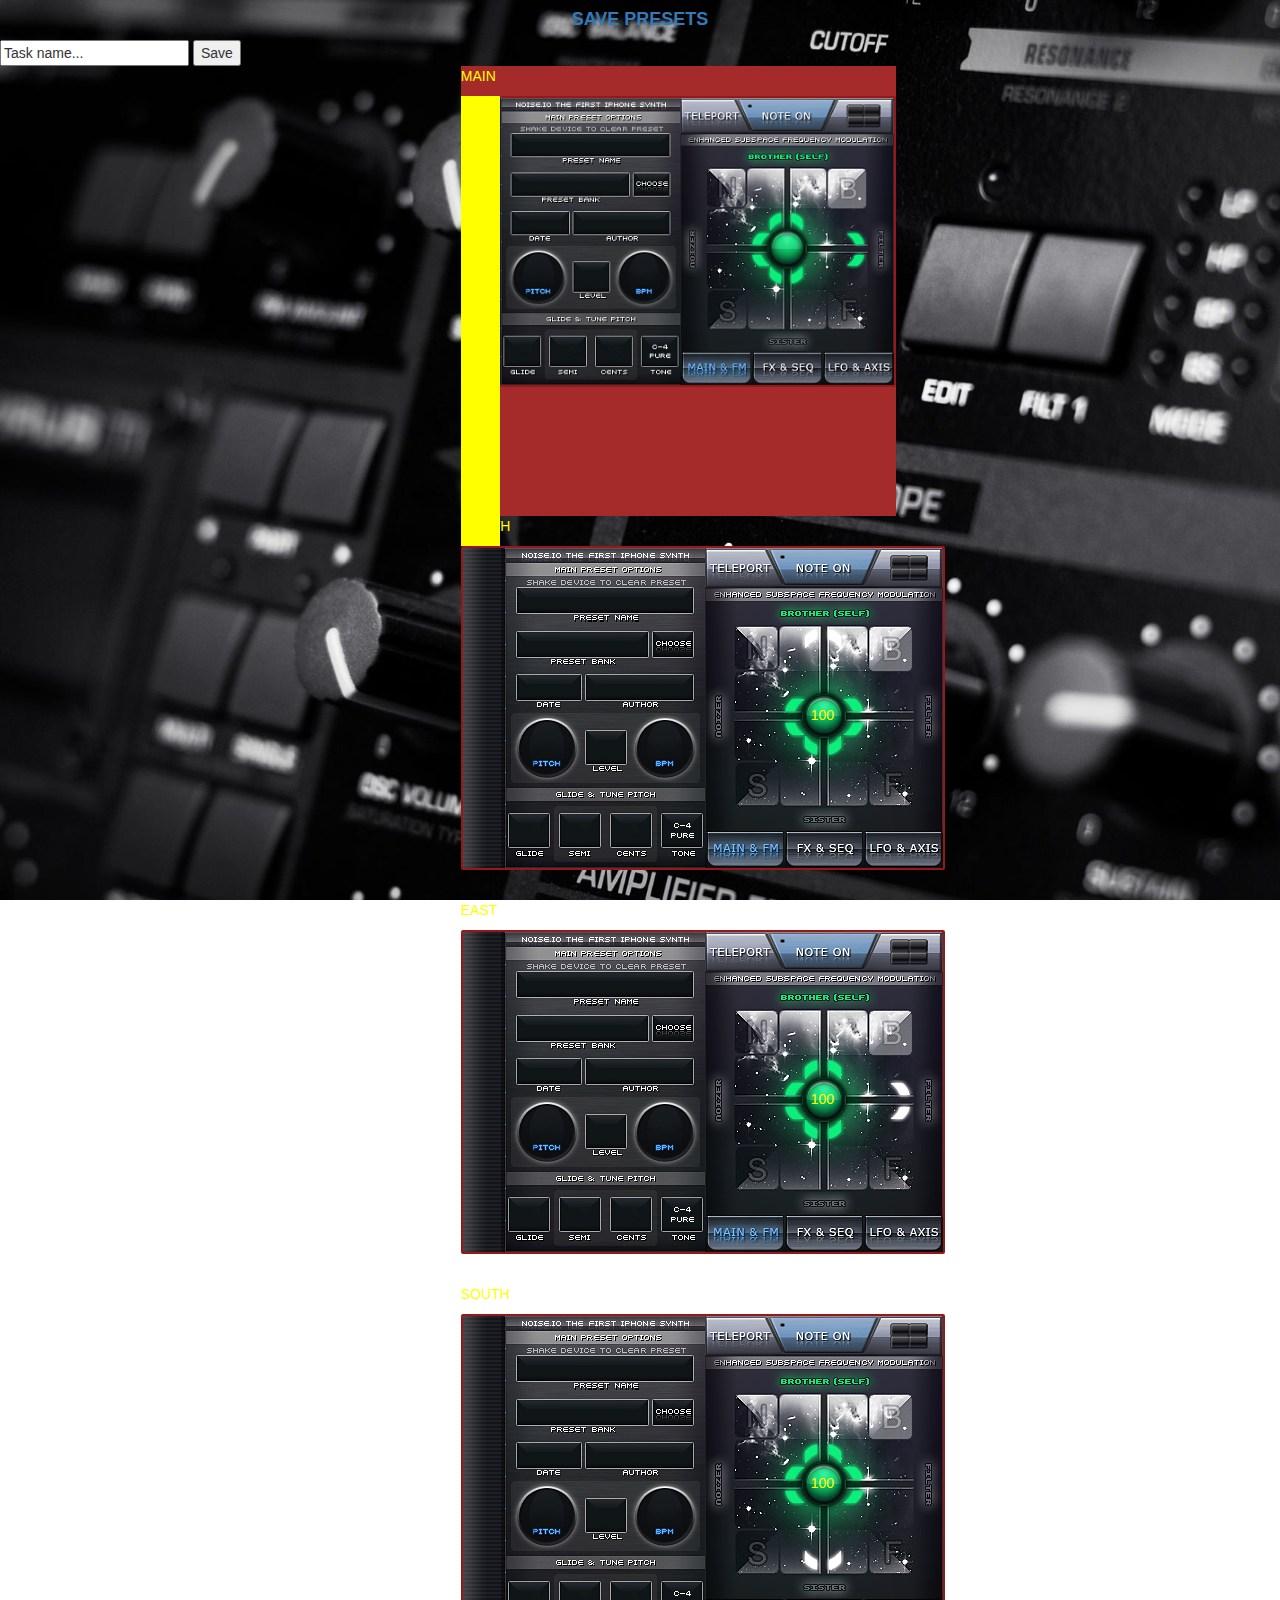
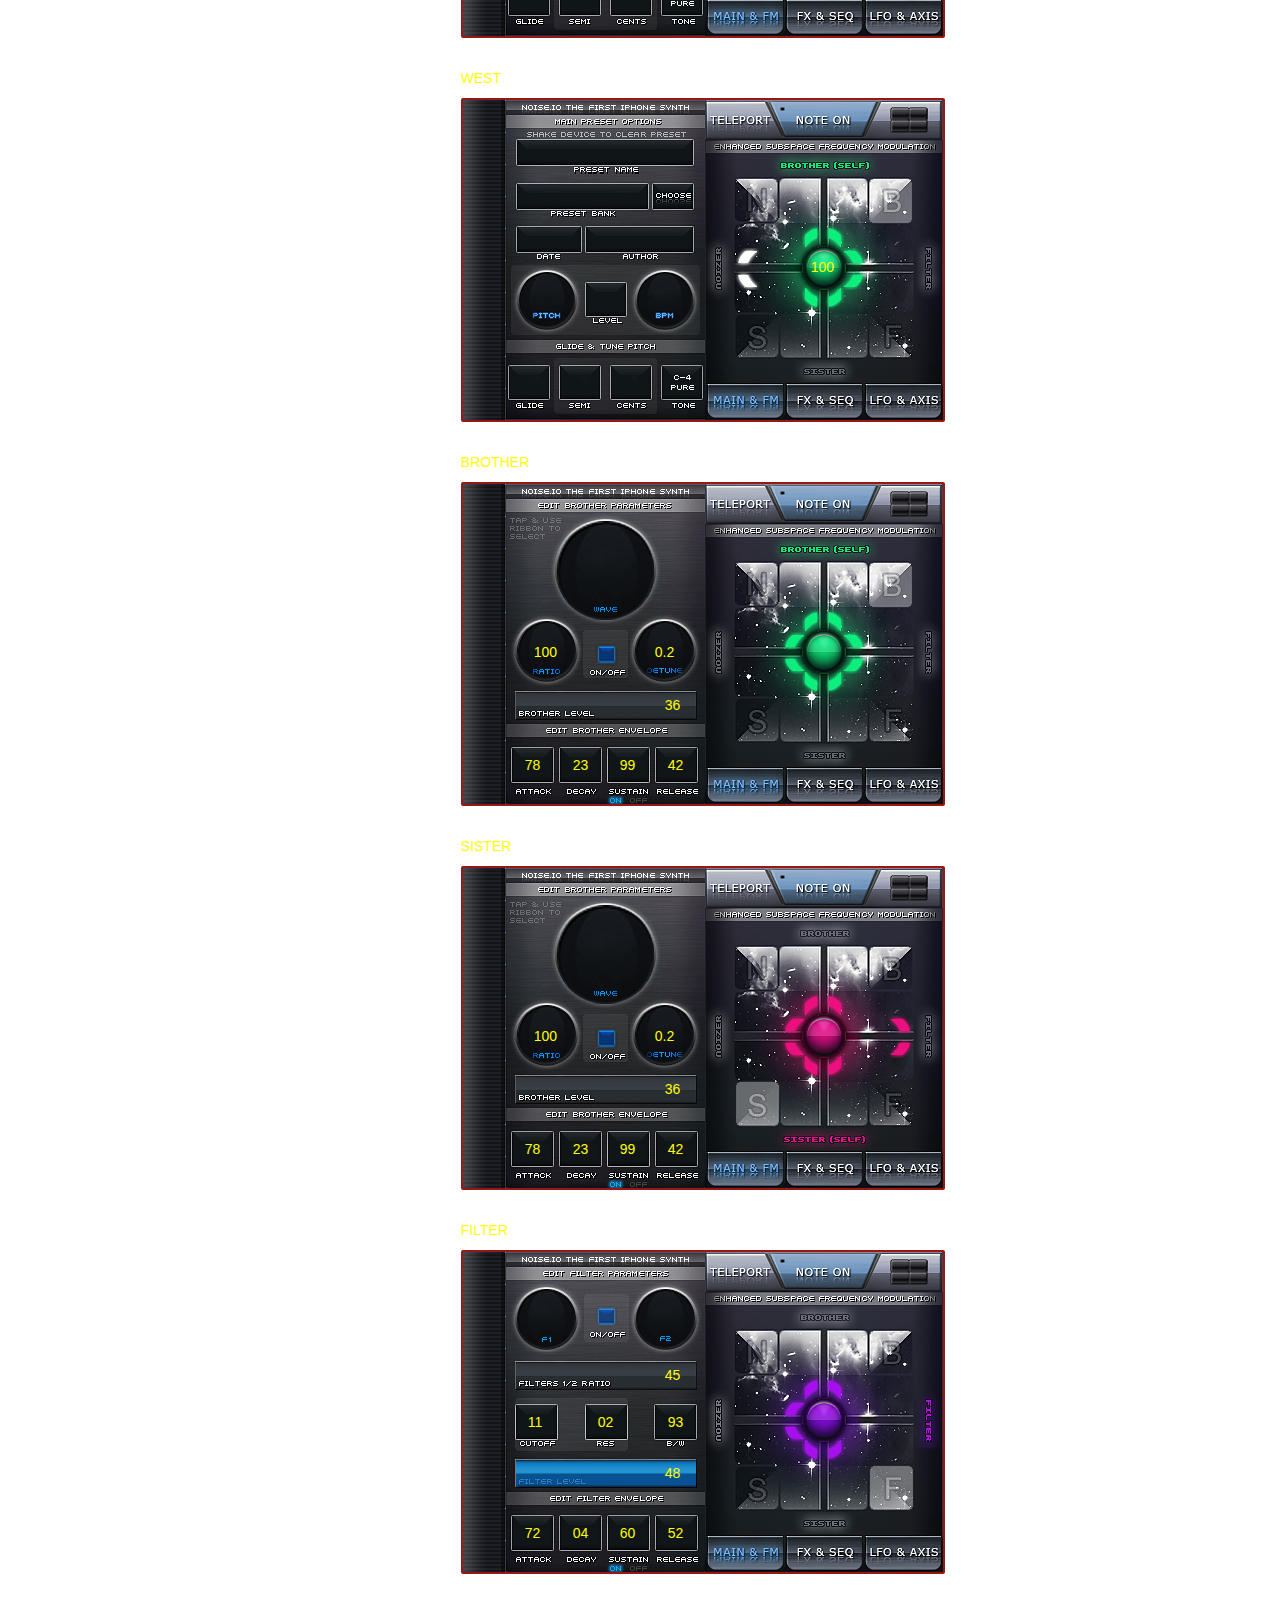
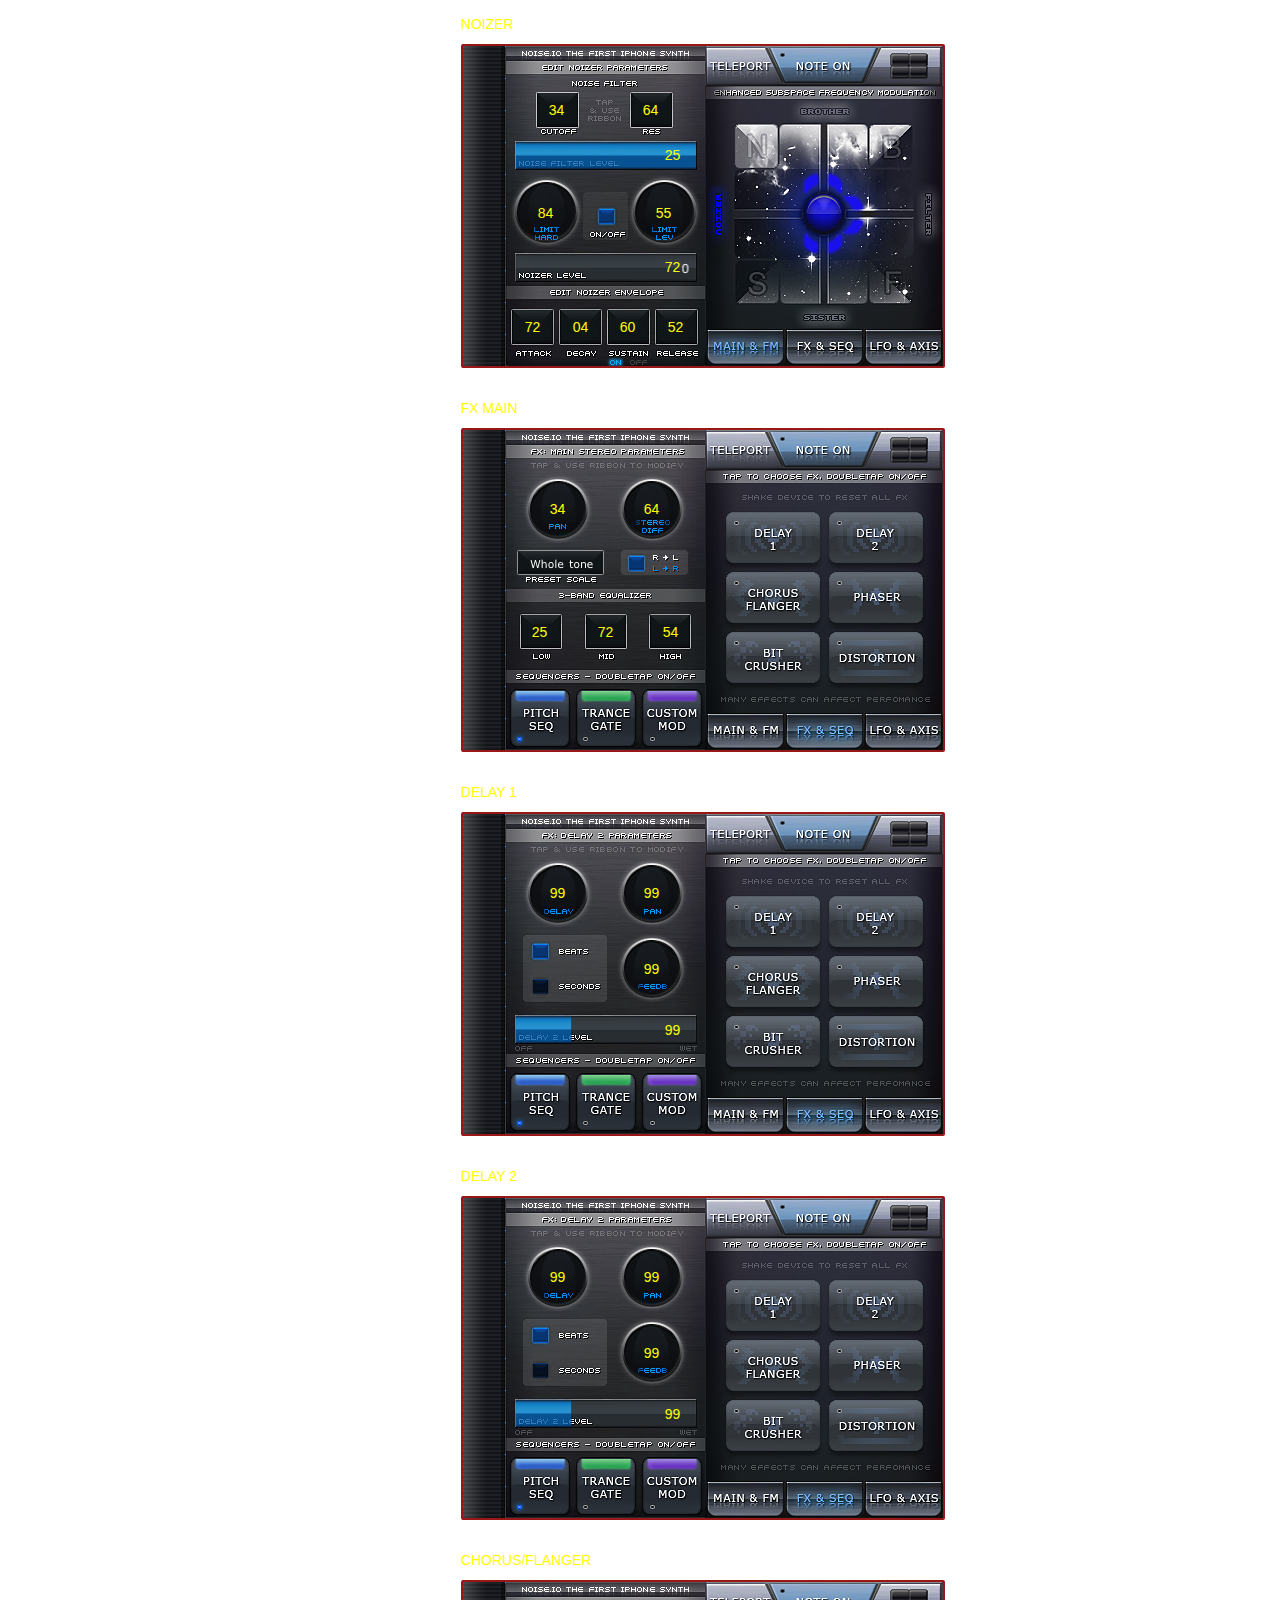
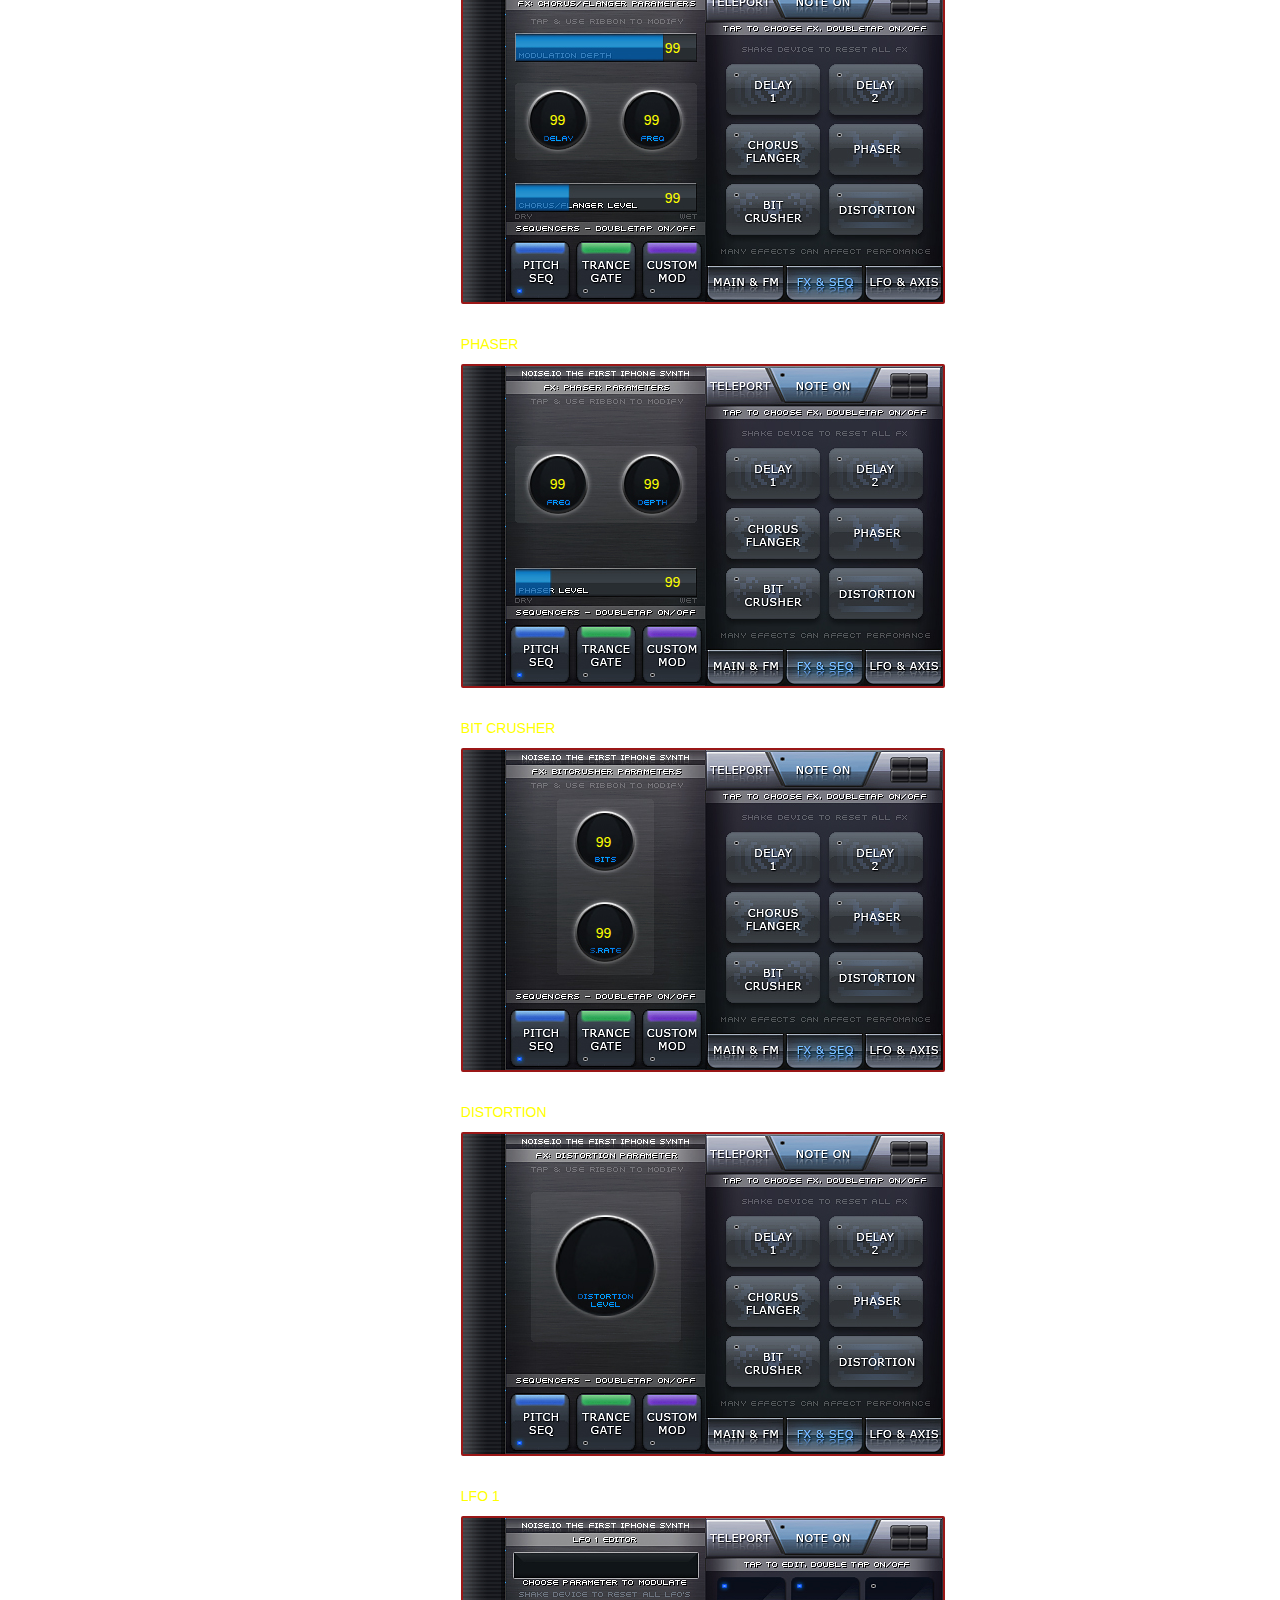
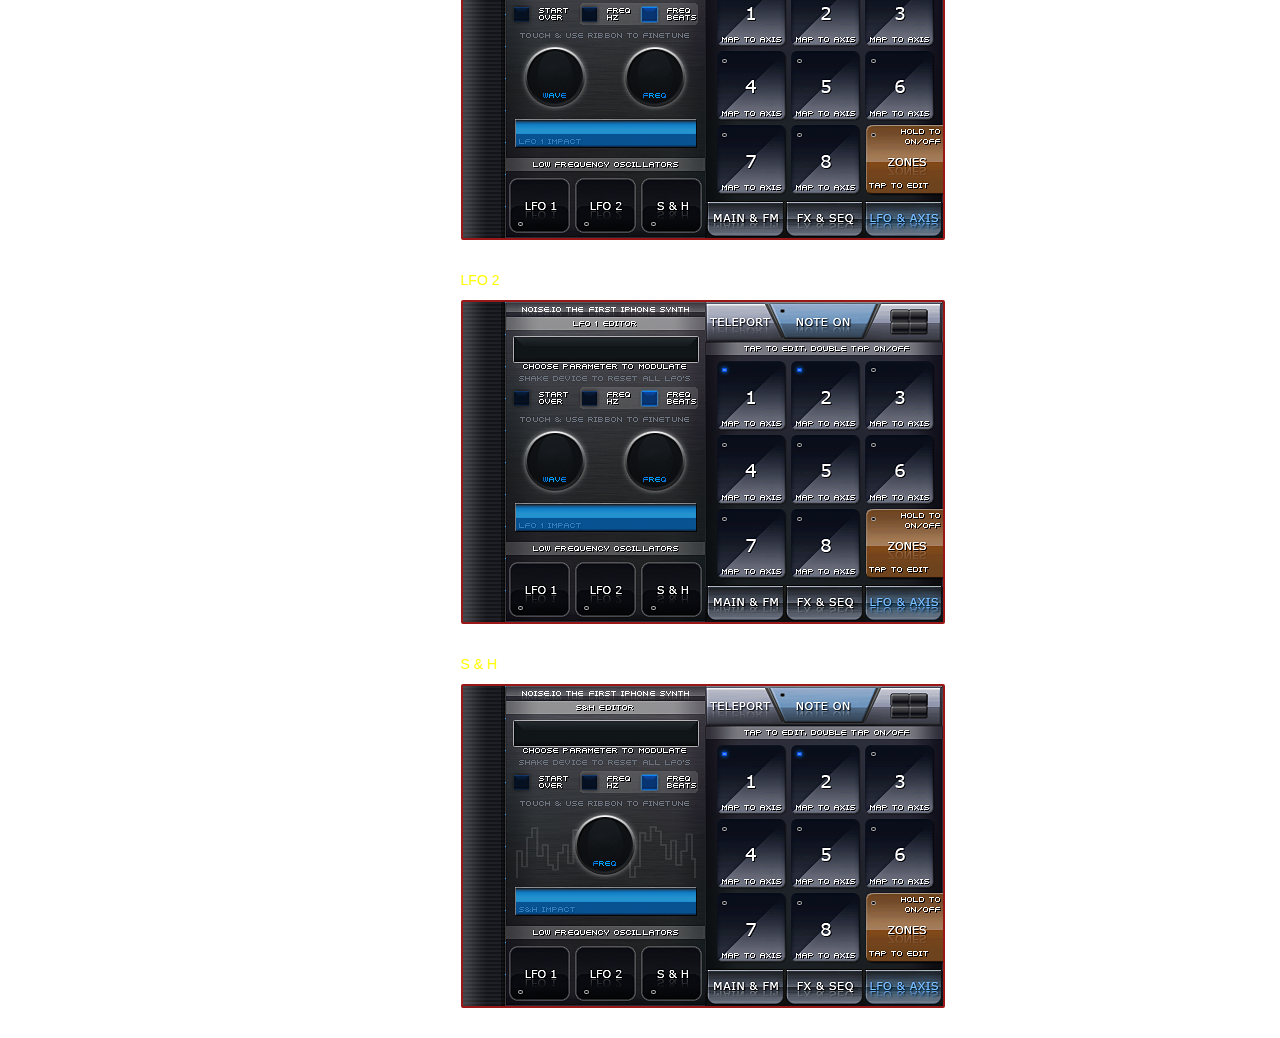
==== html/loadpreset.html @ 67270682 "added two more classes" ====
<!DOCTYPE html>
<html>
  <head> 
    <title>Load preset</title>
    <meta charset="UTF-8">

    <!-- Includes: JavaScript -->
    <!-- <script src="https://ajax.googleapis.com/ajax/libs/angularjs/1.4.9/angular.min.js"></script> -->
    <script src="https://ajax.googleapis.com/ajax/libs/jquery/2.2.0/jquery.min.js"></script>
    <script src="https://maxcdn.bootstrapcdn.com/bootstrap/3.3.6/js/bootstrap.min.js"></script>


    <!-- Includes: CSS -->
    <link rel="stylesheet" href="https://maxcdn.bootstrapcdn.com/font-awesome/4.5.0/css/font-awesome.min.css">
    <link rel="stylesheet" href="https://maxcdn.bootstrapcdn.com/bootstrap/3.3.6/css/bootstrap.min.css">
    <link rel="stylesheet" type="text/css" href="../css/noise.css">
  </head>




  <!-- BODY TAG -->
  <body>

    <div class="loadMenu">
      <h4><a href="savepreset.html"><strong>SAVE PRESETS</strong></a></h4>
    </div> 

<!--     <form class="navbar-form navbar-left loadPresetsWholeForm" role="songPreset">
      <h3 class="presetInputHeaders">Load presets</h3>
      <div class="form-group form-groupMain">
        <input type="text" class="form-control" placeholder="Song name" required>
      </div>
      <hr>
      <div class="form-actions savePresetButton">
        <button type="submit" class="btn btn-default">Load preset</button>
      </div>
      <hr>
    </form> -->

    <form method="post" name="tasktitleform" action="">
      <!-- <div class="title"></div> -->
      <input class="tasktitle" id="tasktitle" name="tasktitle" type="text" value="Task name..." onfocus="if (this.value == 'Task name...') {this.value = '';}" onblur="if (this.value == '') {this.value = 'Task name...';}" />
      <input class="saveMyPresets" value="Save" type="button" />
    </form>



    <!-- MAIN INFO -->

    <div class="noiseImgMain">
      <p>MAIN</p>
      <div class="mainDiv1"></div>
      <div class="mainDiv2">
        <div class="row1">
          <!-- <p class="mainPresetName">Testar att skriva</p> -->
        </div>
        <div class="row2">
          <!-- <p class="mainDate">2016-11</p> -->
        </div>
        <div class="row3">
          <div class="column1">
            <!-- <p class="mainPitch">2.0</p> -->
          </div>
          <div class="column2">
            <!-- <p class="mainLevel">86</p> -->
          </div>
          <div class="column3">
            <!-- <p class="mainBPM">148</p> -->
          </div>
        </div>
        <div class="row4">
          <!-- <p class="mainGlide">12</p>
          <p class="mainSemi">0</p>
          <p class="mainCents">0</p> -->
        </div>
      </div>
      <div class="mainDiv3"></div>
      <img src="../img/Main/Noise_main.jpg"/>
    </div>



    <!-- CARDINAL DIRECTION FADERS -->

    <div class="noiseImg">
      <p>NORTH</p>
      <img src="../img/Main/N_E_S_W/Noise_north.jpg"/>
      <p class="cardinalDirectionNorth">100</p>
    </div>
    <div class="noiseImg">
      <p>EAST</p>
      <img src="../img/Main/N_E_S_W/Noise_east.jpg"/>
      <p class="cardinalDirectionEast">100</p>
    </div>
    <div class="noiseImg">
      <p>SOUTH</p>
      <img src="../img/Main/N_E_S_W/Noise_south.jpg"/>
      <p class="cardinalDirectionSouth">100</p>
    </div>
    <div class="noiseImg">
      <p>WEST</p>
      <img src="../img/Main/N_E_S_W/Noise_west.jpg"/>
      <p class="cardinalDirectionWest">100</p>
    </div>



    <!-- MAIN OSCILLATORS -->

    <div class="noiseImg">
      <p>BROTHER</p>
      <img src="../img/Main/Brother/Noise_brother_on1.jpg"/>
      <p class="brotherWave"></p>
      <p class="brotherRatio">100</p>
      <p class="brotherOnOff"></p>
      <p class="brotherDetune">0.2</p>
      <p class="brotherLevel">36</p>
      <p class="brotherAttack">78</p>
      <p class="brotherDecay">23</p>
      <p class="brotherSustain">99</p>
      <p class="brotherSustainOnOff"></p>
      <p class="brotherRelease">42</p>
    </div>

    <div class="noiseImg">
      <p>SISTER</p>
      <img src="../img/Main/Sister/Noise_sister_on1.jpg"/>
      <p class="sisterWave"></p>
      <p class="sisterRatio">100</p>
      <p class="sisterOnOff"></p>
      <p class="sisterDetune">0.2</p>
      <p class="sisterLevel">36</p>
      <p class="sisterAttack">78</p>
      <p class="sisterDecay">23</p>
      <p class="sisterSustain">99</p>
      <p class="sisterSustainOnOff"></p>
      <p class="sisterRelease">42</p>
    </div>

    <div class="noiseImg">
      <p>FILTER</p>
      <img src="../img/Main/Filter/Noise_filter_on1.jpg"/>
      <p class="filterOne"></p>
      <p class="filterOnOff"></p>
      <p class="filterTwo"></p>
      <p class="filterRatio">45</p>
      <p class="filterCutoff">11</p>
      <p class="filterRes">02</p>
      <p class="filterBW">93</p>
      <p class="filterLevel">48</p>
      <p class="filterAttack">72</p>
      <p class="filterDecay">04</p>
      <p class="filterSustain">60</p>
      <p class="filterSustainOnOff"></p>
      <p class="filterRelease">52</p>
    </div>

    <div class="noiseImg">
      <p>NOIZER</p>
      <img src="../img/Main/Noizer/Noise_noizer_on1.jpg"/>
      <p class="noizerCutoff">34</p>
      <p class="noizerRes">64</p>
      <p class="noizerFilterLevel">25</p>
      <p class="noizerLimitHard">84</p>
      <p class="noizerOnOff"></p>
      <p class="noizerLimitLev">55</p>
      <p class="noizersLevel">72</p>
      <p class="noizerAttack">72</p>
      <p class="noizerDecay">04</p>
      <p class="noizerSustain">60</p>
      <p class="noizerSustainOnOff"></p>
      <p class="noizerRelease">52</p>
    </div>



    <!-- FX SECTION -->
    <div class="noiseImg">
      <p>FX MAIN</p>
      <img src="../img/FX_main/Noise_fx1.jpg"/>
      <p class="fxPan">34</p>
      <p class="fxStereoDiff">64</p>
      <p class="fxLeftRight"></p>
      <p class="fxLow">25</p>
      <p class="fxMid">72</p>
      <p class="fxHigh">54</p>
    </div>

    <div class="noiseImg">
      <p>DELAY 1</p>
      <img src="../img/FX_main/Delay/Noise_delay_beats.jpg"/>
      <p class="delay1Delay">99</p>
      <p class="delay1Pan">99</p>
      <p class="delay1BeatsSeconds"></p>
      <p class="delay1Feedb">99</p>
      <p class="delay1Level">99</p>
    </div>

    <div class="noiseImg">
      <p>DELAY 2</p>
      <img src="../img/FX_main/Delay/Noise_delay_beats.jpg"/>
      <p class="delay2Delay">99</p>
      <p class="delay2Pan">99</p>
      <p class="delay2BeatsSeconds"></p>
      <p class="delay2Feedb">99</p>
      <p class="delay2Level">99</p>
    </div>

    <div class="noiseImg">
      <p>CHORUS/FLANGER</p>
      <img src="../img/FX_main/Chorus_flanger/Noise_chorus_flanger_main.jpg"/>
      <p class="chorusDepth">99</p>
      <p class="chorusDelay">99</p>
      <p class="chorusFreq">99</p>
      <p class="chorusLevel">99</p>
    </div>

    <div class="noiseImg">
      <p>PHASER</p>
      <img src="../img/FX_main/Phaser/Noise_phaser_main.jpg"/>
      <p class="phaserFreq">99</p>
      <p class="phaserDepth">99</p>
      <p class="phaserLevel">99</p>
    </div>

    <div class="noiseImg">
      <p>BIT CRUSHER</p>
      <img src="../img/FX_main/Bit_crusher/Noise_bitcrusher_main.jpg"/>
      <p class="bitcrusherBits">99</p>
      <p class="bitcrusherSRate">99</p>
    </div>

    <div class="noiseImg">
      <p>DISTORTION</p>
      <img src="../img/FX_main/Distortion/Noise_distortion_main.jpg"/>
    </div>



    <!-- LFO SECTION -->
    <div class="noiseImg">
      <p>LFO 1</p>
      <img src="../img/LFO/Noise_lfo_beats_start_off.jpg"/>
    </div>

    <div class="noiseImg">
      <p>LFO 2</p>
      <img src="../img/LFO/Noise_lfo_beats_start_off.jpg"/>
    </div>



    <!-- S&H SECTION -->
    <div class="noiseImg">
      <p>S & H</p>
      <img src="../img/SH/Noise_sh_beats_start_off.jpg"/>
    </div>






    <script type="text/javascript" src="../js/noise.js"></script>
  </body>
</html>
---- css/noise.css ----
/*html{
  background: black;
}*/
body{
  background: grey;
  background: url("../img/virus_bg.jpg") no-repeat fixed;
  background-size: cover;
}

.ShEditorHeadline{
  color: #9A1717;
}

.waveformDropdownWidth,
.LFOwaveformDropdownWidth{
  width: 100% !important;
}

.presetInputHeaders{
  color: #9A1717;
}

.savePresetsWholeForm,
.loadPresetsWholeForm{
  background: grey;
}

.savePresetsWholeForm{
  margin-left: 28%;
}

.loadPresetsWholeForm{
  position: fixed;
}

.saveMenu,
.loadMenu{
  text-align: center;
}

.saveMenu a{
  /*background: grey;*/
  color: #337ab7;
  /*color: white;*/
}

.savePresetButton{
  text-align: center;
}

.noiseImgMain,
.noiseImg{
  margin-left: 36%;
  position: relative;
  /* BEHÖVER FIXA ALLA ANDRA BILDER IN HÄR !!!!!!!!!!!!!!!!!!!!!!!!!!!!!!!!!*/
}

img {
  border: 2px solid #9A1717;
  /*border-top: 1px solid white;
  border-right: 1px solid white;
  border-left: 1px solid white;*/
  border-radius: 2px;
  margin-bottom: 30px;
}

p{
  color: yellow;
}

.noiseImgMain{
  width: 34vw;
  height: 50vh;
  background: brown;
  position: relative;
}
.mainDiv1{
  display: inline-block;
  width: 9%;
  height: 100%;
  background: yellow;
  z-index: 100;
  position: absolute;
}
img{
  max-width: 100%;
}



/*.mainPresetName,*/
.mainDate,
.mainPitch,
.mainLevel,
.mainBPM,
.mainGlide, 
.mainSemi,
.mainCents,
.cardinalDirectionNorth,
.cardinalDirectionEast,
.cardinalDirectionSouth,
.cardinalDirectionWest,
.brotherWave,
.brotherRatio,
.brotherOnOff,
.brotherDetune,
.brotherLevel,
.brotherAttack,
.brotherDecay,
.brotherSustain,
.brotherSustainOnOff,
.brotherRelease,
.sisterWave,
.sisterRatio,
.sisterOnOff,
.sisterDetune,
.sisterLevel,
.sisterAttack,
.sisterDecay,
.sisterSustain,
.sisterSustainOnOff,
.sisterRelease,
.filterRatio,
.filterCutoff,
.filterRes,
.filterBW,
.filterLevel,
.filterAttack,
.filterDecay,
.filterSustain,
.filterRelease,
.noizerCutoff,
.noizerRes,
.noizerFilterLevel,
.noizerLimitHard,
.noizerOnOff,
.noizerLimitLev,
.noizersLevel,
.noizerAttack,
.noizerDecay,
.noizerSustain,
.noizerSustainOnOff,
.noizerRelease,
.fxPan,
.fxStereoDiff,
.fxLeftRight,
.fxLow,
.fxMid,
.fxHigh,
.delay1Delay,
.delay1Pan,
.delay1BeatsSeconds,
.delay1Feedb,
.delay1Level,
.delay2Delay,
.delay2Pan,
.delay2BeatsSeconds,
.delay2Feedb,
.delay2Level,
.chorusDepth,
.chorusDelay,
.chorusFreq,
.chorusLevel,
.phaserFreq,
.phaserDepth,
.phaserLevel,
.bitcrusherBits,
.bitcrusherSRate{
  position: absolute;
  color: yellow;
}
/*.mainPresetName{
  top: 74px;
  left: 70px;
}*/
.mainDate{
  top: 161px;
  left: 63px;
}
.mainPitch{
  top: 220px;
  left: 76px;
}
.mainLevel{
  top: 221px;
  left: 137px;
}
.mainBPM{
  top: 220px;
  left: 191px;
}
.mainGlide{
  top: 304px;
  left: 59px;
}
.mainSemi{
  top: 304px;
  left: 114px;
}
.mainCents{
  top: 304px;
  left: 166px;
}
.cardinalDirectionNorth,
.cardinalDirectionEast,
.cardinalDirectionSouth,
.cardinalDirectionWest{
  top: 189px;
  left: 350px;
}
.brotherWave{
  top: 100px;
  left: 100px;
}
.brotherRatio{
  top: 190px;
  left: 73px;
}
.brotherOnOff{
  top: 100px;
  left: 100px;
}
.brotherDetune{
  top: 190px;
  left: 194px;
}
.brotherLevel{
  top: 243px;
  left: 204px;
}
.brotherAttack{
  top: 303px;
  left: 64px;
}
.brotherDecay{
  top: 303px;
  left: 112px;
}
.brotherSustain{
  top: 303px;
  left: 159px;
}
.brotherSustainOnOff{
  top: 100px;
  left: 100px;
}
.brotherRelease{
  top: 303px;
  left: 207px;
}
.sisterWave{
  top: 100px;
  left: 100px;
}
.sisterRatio{
  top: 190px;
  left: 73px;
}
.sisterOnOff{
  top: 100px;
  left: 100px;
}
.sisterDetune{
  top: 190px;
  left: 194px;
}
.sisterLevel{
  top: 243px;
  left: 204px;
}
.sisterAttack{
  top: 303px;
  left: 64px;
}
.sisterDecay{
  top: 303px;
  left: 112px;
}
.sisterSustain{
  top: 303px;
  left: 159px;
}
.sisterSustainOnOff{
  top: 100px;
  left: 100px;
}
.sisterRelease{
  top: 303px;
  left: 207px;
}
.filterRatio{
  top: 145px;
  left: 204px;
}
.filterCutoff{
  top: 192px;
  left: 67px;
}
.filterRes{
  top: 192px;
  left: 137px;
}
.filterBW{
  top: 192px;
  left: 207px;
}
.filterLevel{
  top: 243px;
  left: 204px;
}
.filterAttack{
  top: 303px;
  left: 64px;
}
.filterDecay{
  top: 303px;
  left: 112px;
}
.filterSustain{
  top: 303px;
  left: 159px;
}
.filterSustainOnOff{
  top: 100px;
  left: 100px;
}
.filterRelease{
  top: 303px;
  left: 207px;
}
.noizerCutoff{
  top: 86px;
  left: 88px;
}
.noizerRes{
  top: 86px;
  left: 182px;
}
.noizerFilterLevel{
  top: 131px;
  left: 204px;
}
.noizerLimitHard{
  top: 189px;
  left: 77px;
}
.noizerOnOff{
  top: 100px;
  left: 100px;
}
.noizerLimitLev{
  top: 189px;
  left: 195px;
}
.noizersLevel{
  top: 243px;
  left: 204px;
}
.noizerAttack{
  top: 303px;
  left: 64px;
}
.noizerDecay{
  top: 303px;
  left: 112px;
}
.noizerSustain{
  top: 303px;
  left: 159px;
}
.noizerSustainOnOff{
  top: 100px;
  left: 100px;
}
.noizerRelease{
  top: 303px;
  left: 207px;
}
.fxPan{
  top: 101px;
  left: 89px;
}
.fxStereoDiff{
  top: 101px;
  left: 183px;
}
.fxLeftRight{
  top: 100px;
  left: 100px;
}
.fxLow{
  top: 224px;
  left: 71px;
}
.fxMid{
  top: 224px;
  left: 137px;
}
.fxHigh{
  top: 224px;
  left: 202px;
}
.delay1Delay,
.delay2Delay{
  top: 101px;
  left: 89px;
}
.delay1Pan,
.delay2Pan{
  top: 101px;
  left: 183px;
}
.delay1BeatsSeconds,
.delay2BeatsSeconds{
  top: 100px;
  left: 100px;
}
.delay1Feedb,
.delay2Feedb{
  top: 177px;
  left: 183px;
}
.delay1Level,
.delay2Level{
  top: 238px;
  left: 204px;
}
.chorusDepth{
  top: 88px;
  left: 204px;
}
.chorusDelay{
  top: 160px;
  left: 89px;
}
.chorusFreq{
  top: 160px;
  left: 183px;
}
.chorusLevel{
  top: 238px;
  left: 204px;
}
.phaserFreq{
  top: 140px;
  left: 89px;
}
.phaserDepth{
  top: 140px;
  left: 183px;
}
.phaserLevel{
  top: 238px;
  left: 204px;
}
.bitcrusherBits{
  top: 114px;
  left: 135px;
}
.bitcrusherSRate{
  top: 205px;
  left: 135px;
}
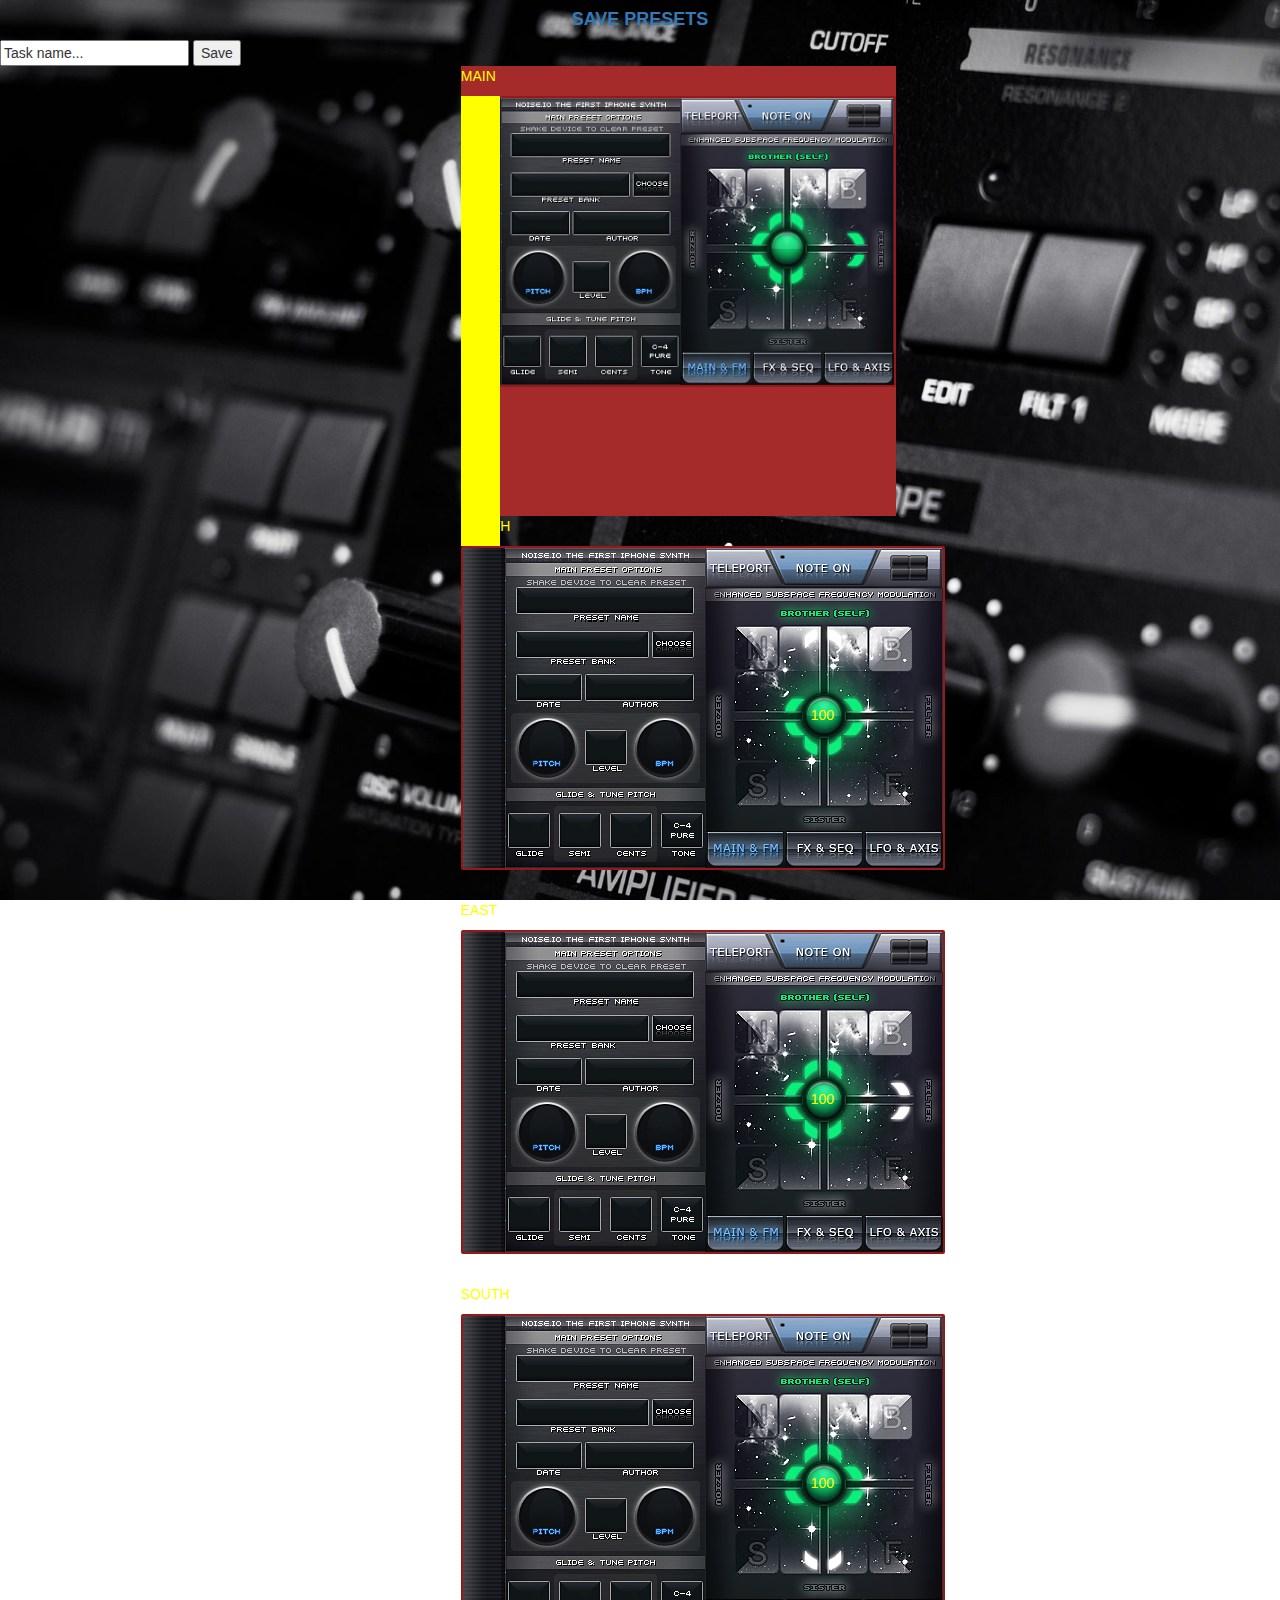
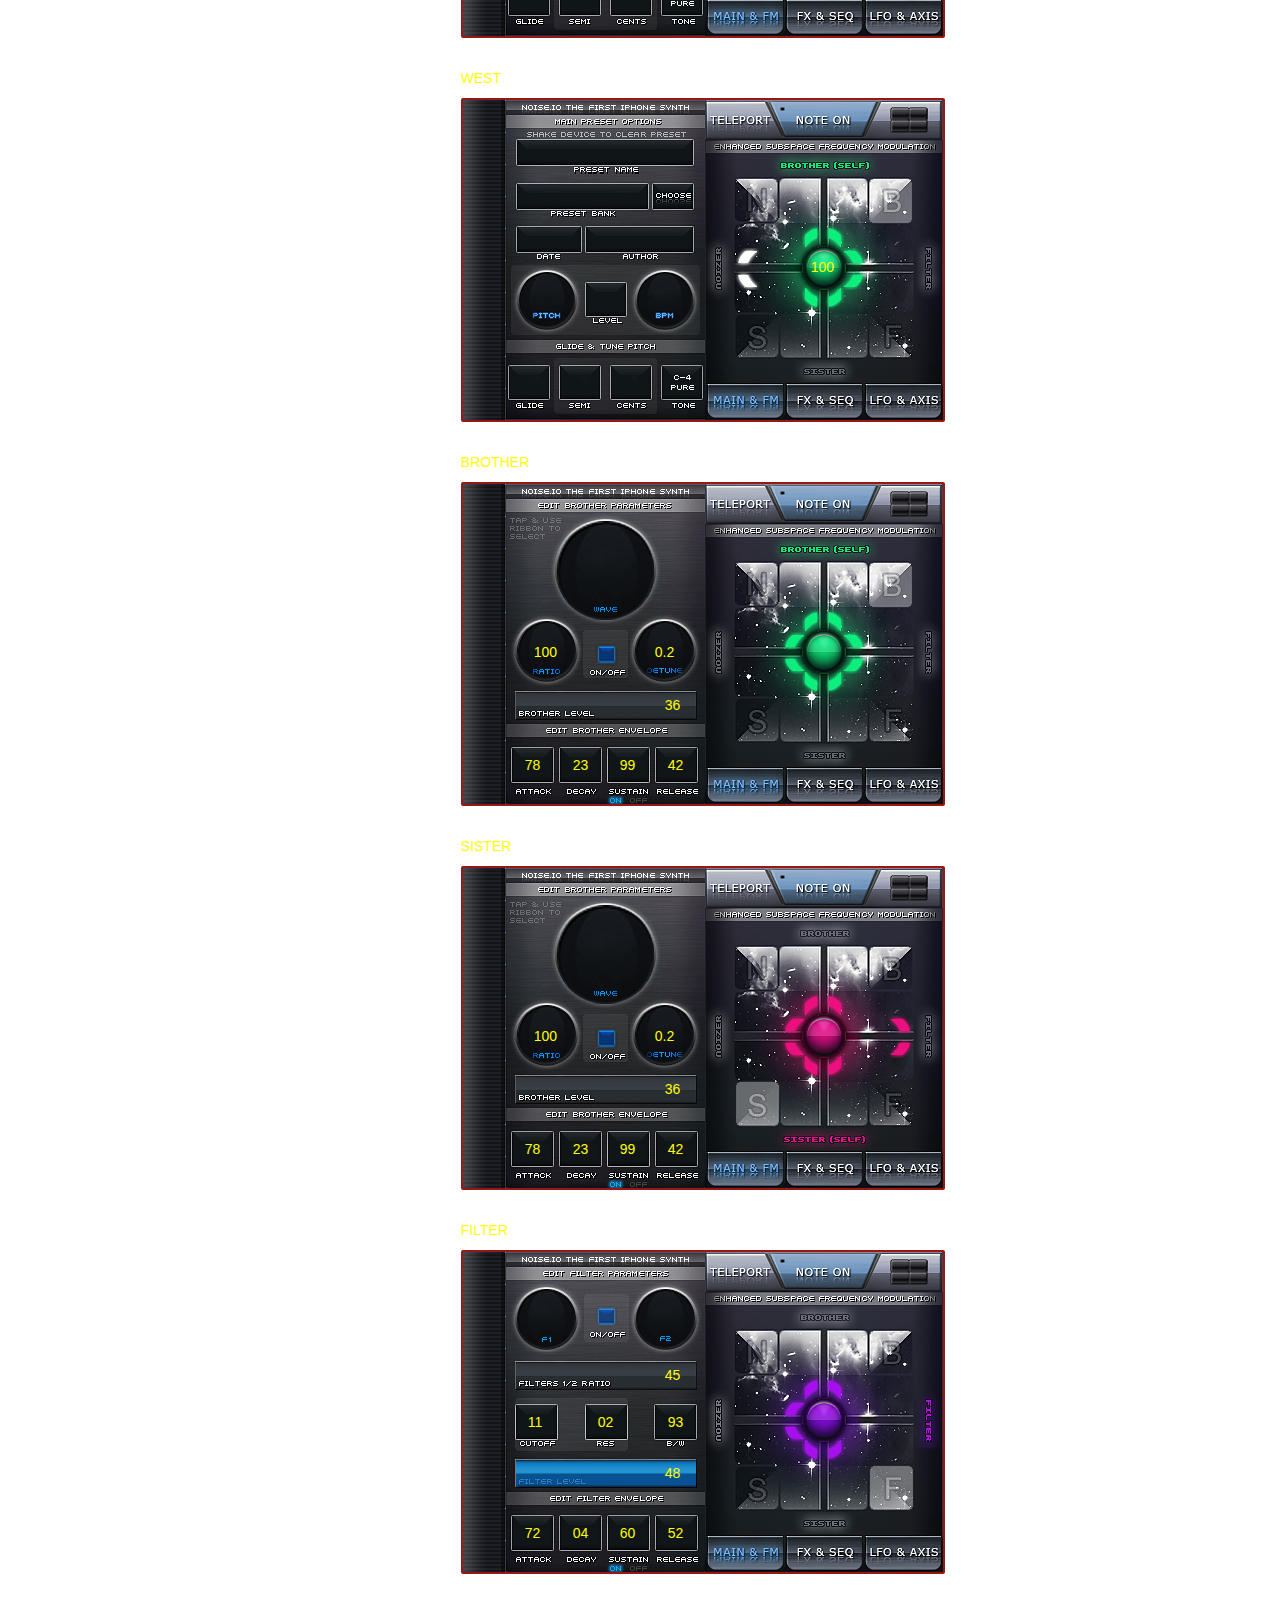
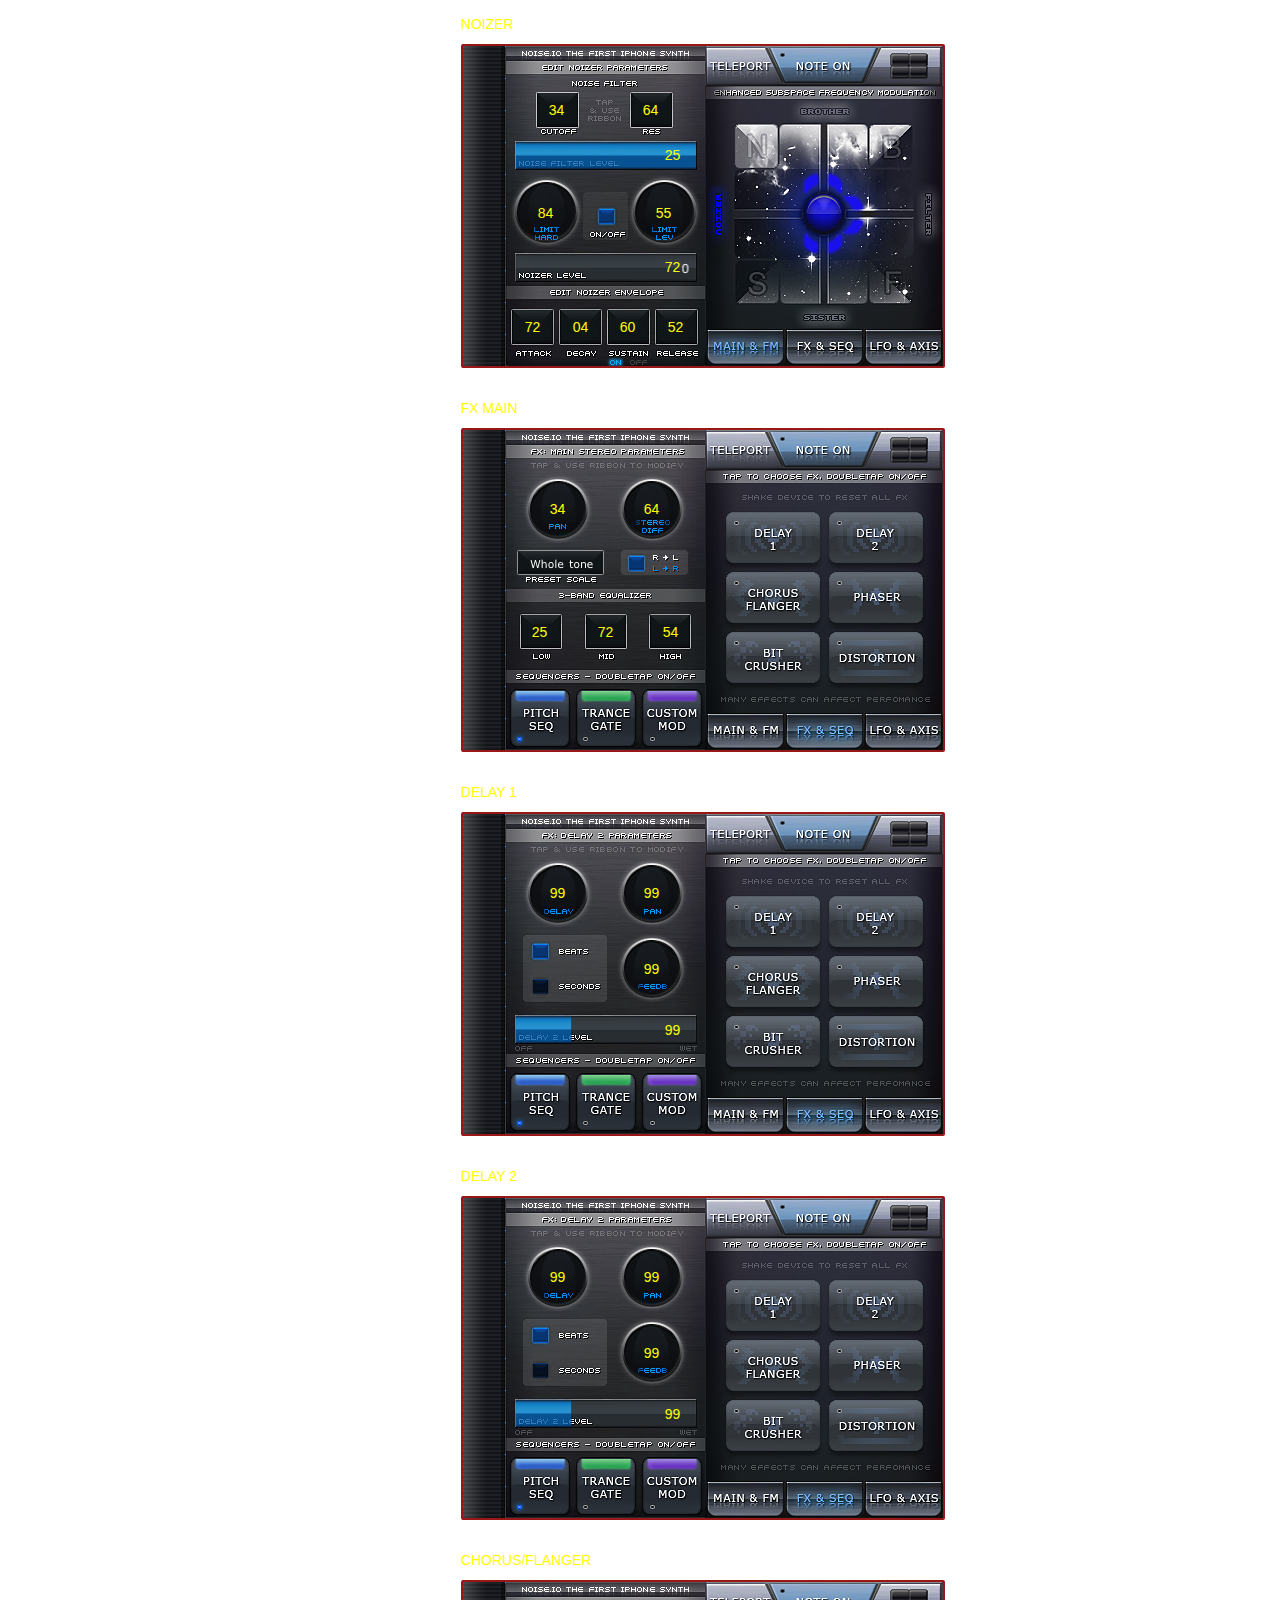
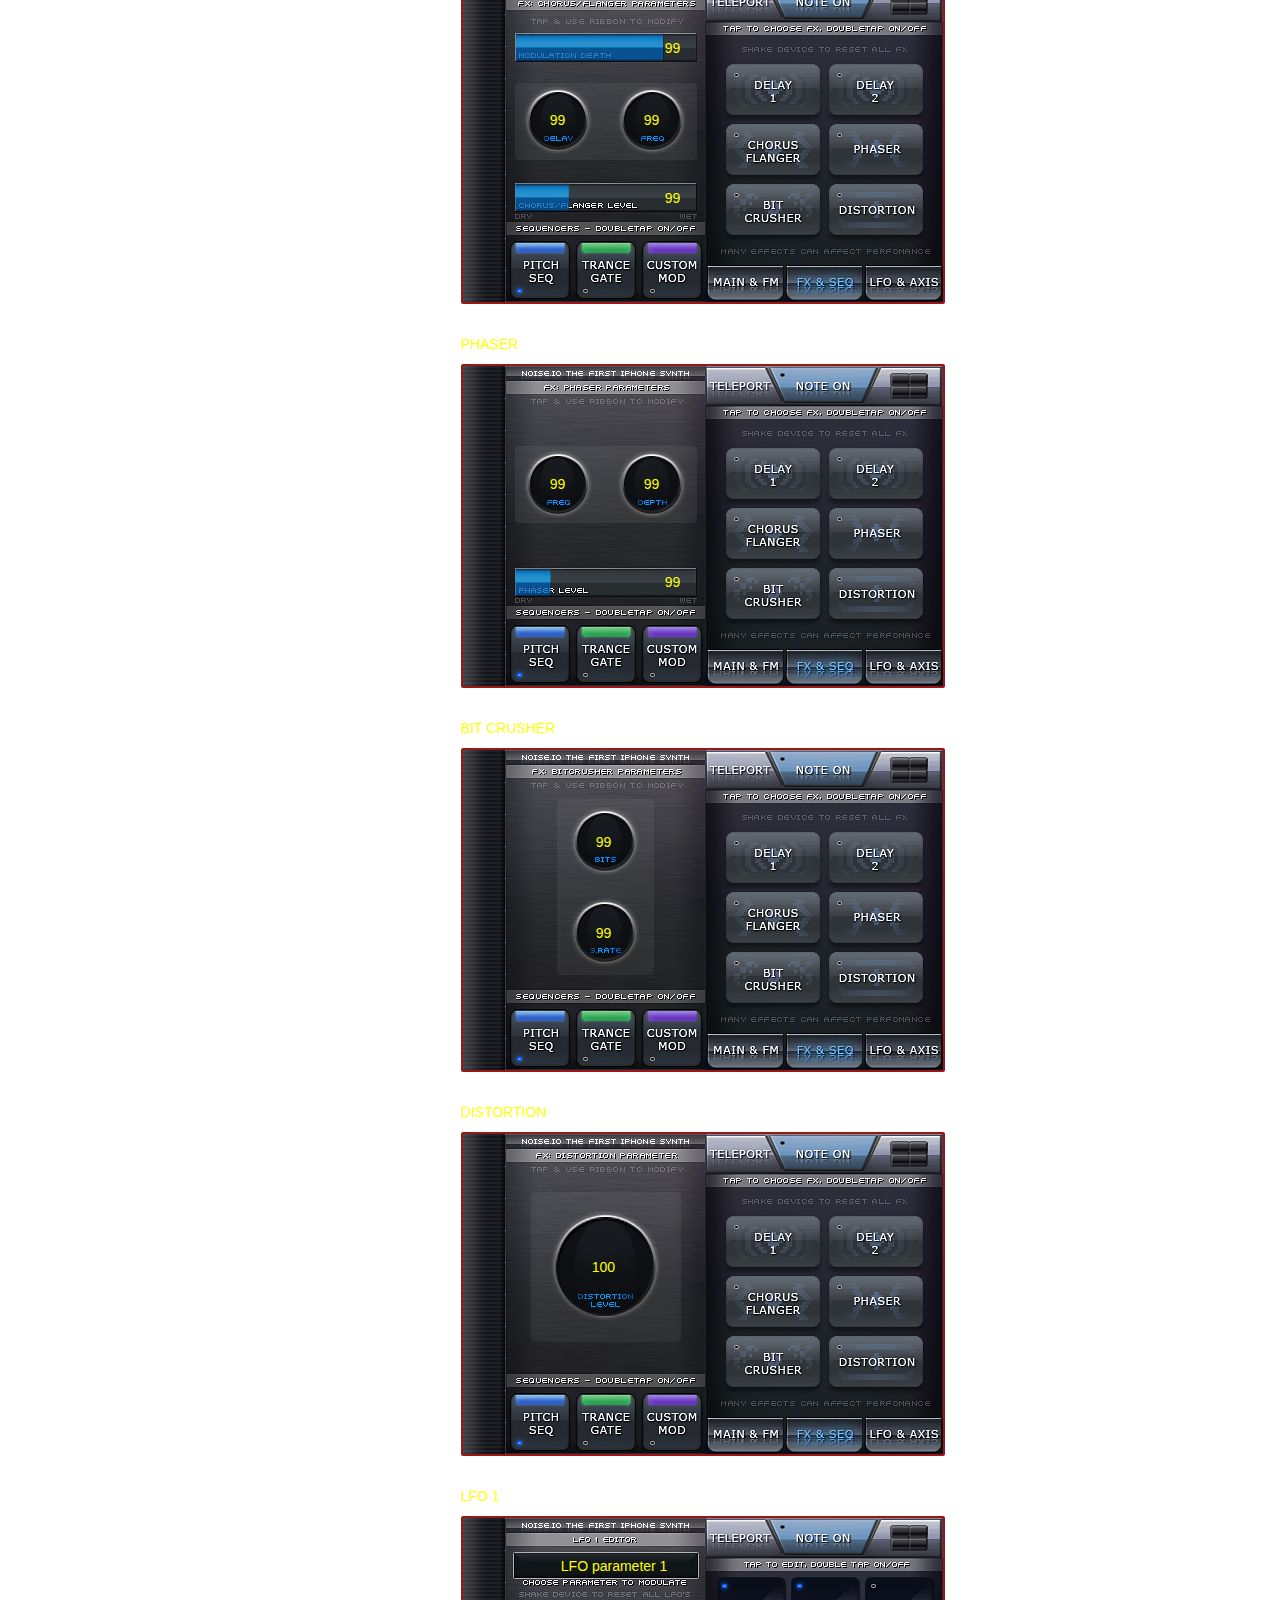
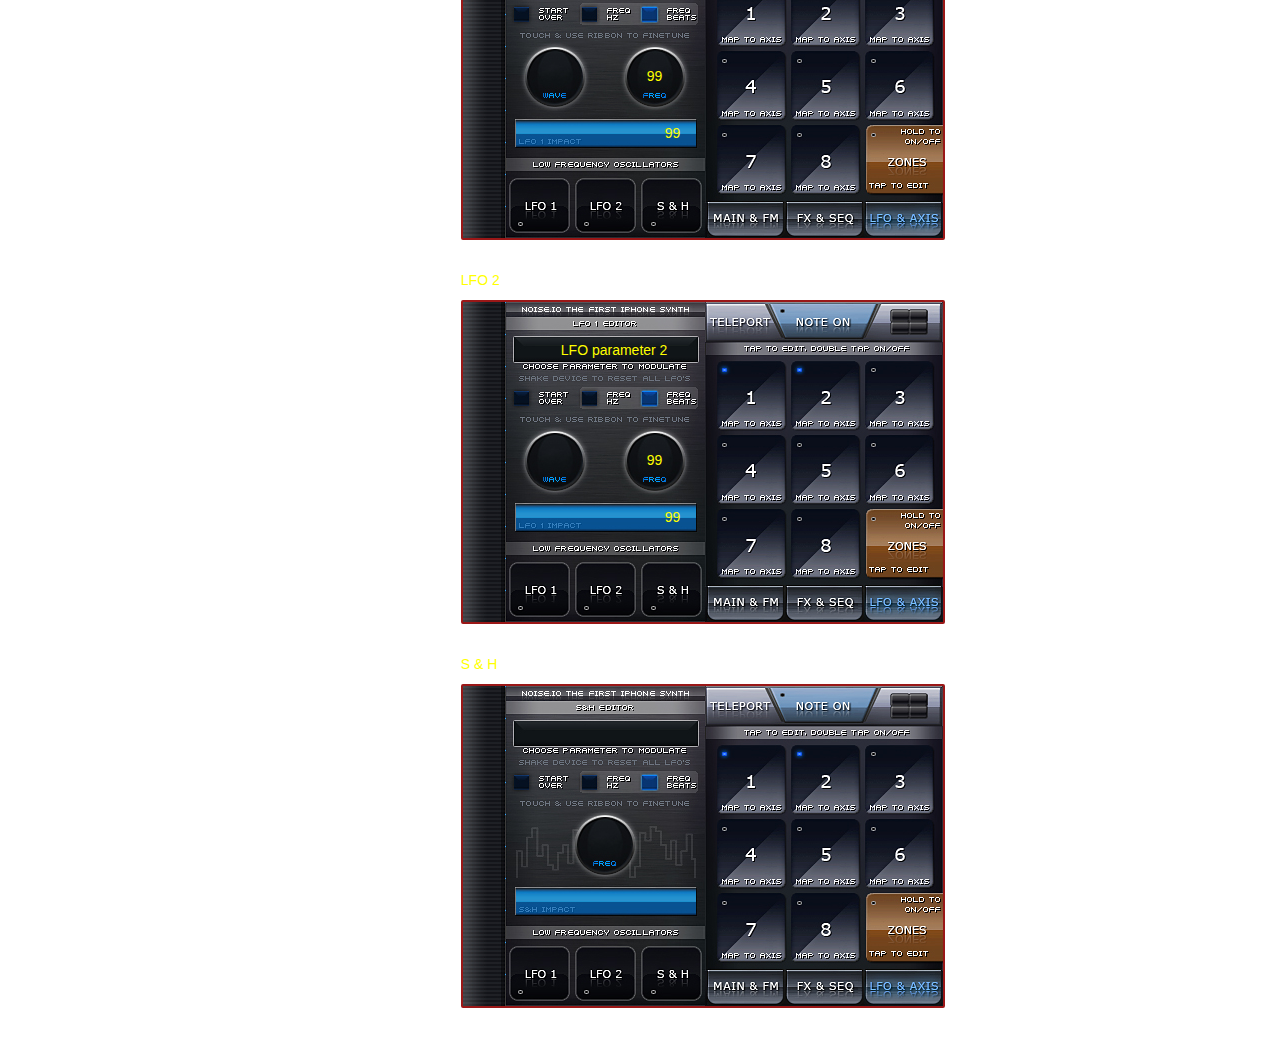
==== commit 75cc2630: "lfo classes" ====
--- a/html/loadpreset.html
+++ b/html/loadpreset.html
@@ -47,7 +47,6 @@
 
 
     <!-- MAIN INFO -->
-
     <div class="noiseImgMain">
       <p>MAIN</p>
       <div class="mainDiv1"></div>
@@ -82,7 +81,6 @@
 
 
     <!-- CARDINAL DIRECTION FADERS -->
-
     <div class="noiseImg">
       <p>NORTH</p>
       <img src="../img/Main/N_E_S_W/Noise_north.jpg"/>
@@ -107,7 +105,6 @@
 
 
     <!-- MAIN OSCILLATORS -->
-
     <div class="noiseImg">
       <p>BROTHER</p>
       <img src="../img/Main/Brother/Noise_brother_on1.jpg"/>
@@ -234,6 +231,7 @@
     <div class="noiseImg">
       <p>DISTORTION</p>
       <img src="../img/FX_main/Distortion/Noise_distortion_main.jpg"/>
+      <p class="distortionLevel">100</p>
     </div>
 
 
@@ -242,11 +240,29 @@
     <div class="noiseImg">
       <p>LFO 1</p>
       <img src="../img/LFO/Noise_lfo_beats_start_off.jpg"/>
+      <p class="lfo1Parameter">LFO parameter 1</p>
+      <p class="lfo1StartOver"></p>
+      <p class="lfo1HzBeats"></p>
+      <p class="lfo1Wave"></p>
+      <p class="lfo1Freq">99</p>
+      <p class="lfo1Impact">99</p>
+      <p class="lfo1Button"></p>
+      <p class="lfo2Button"></p>
+      <p class="shButton"></p>
     </div>
 
     <div class="noiseImg">
       <p>LFO 2</p>
       <img src="../img/LFO/Noise_lfo_beats_start_off.jpg"/>
+      <p class="lfo2Parameter">LFO parameter 2</p>
+      <p class="lfo2StartOver"></p>
+      <p class="lfo2HzBeats"></p>
+      <p class="lfo2Wave"></p>
+      <p class="lfo2Freq">99</p>
+      <p class="lfo2Impact">99</p>
+      <p class="lfo1Button"></p>
+      <p class="lfo2Button"></p>
+      <p class="shButton"></p>
     </div>
 
 
--- a/css/noise.css
+++ b/css/noise.css
@@ -165,7 +165,23 @@
 .phaserDepth,
 .phaserLevel,
 .bitcrusherBits,
-.bitcrusherSRate{
+.bitcrusherSRate,
+.distortionLevel,
+.lfo1Parameter,
+.lfo1StartOver,
+.lfo1HzBeats,
+.lfo1Wave,
+.lfo1Freq,
+.lfo1Impact,
+.lfo1Button,
+.lfo2Button,
+.shButton,
+.lfo2Parameter,
+.lfo2StartOver,
+.lfo2HzBeats,
+.lfo2Wave,
+.lfo2Freq,
+.lfo2Impact{
   position: absolute;
   color: yellow;
 }
@@ -461,4 +477,80 @@
   top: 205px;
   left: 135px;
 }
-
+.distortionLevel{
+  top: 155px;
+  left: 131px;
+}
+
+
+
+
+
+
+
+.lfo1Parameter{
+  top: 70px;
+  left: 100px;
+}
+.lfo1StartOver{
+  top: 100px;
+  left: 100px;
+}
+.lfo1HzBeats{
+  top: 100px;
+  left: 100px;
+}
+.lfo1Wave{
+  top: 100px;
+  left: 100px;
+}
+.lfo1Freq{
+  top: 180px;
+  left: 186px;
+}
+.lfo1Impact{
+  top: 237px;
+  left: 204px;
+}
+.lfo1Button{
+  top: 100px;
+  left: 100px;
+}
+.lfo2Button{
+  top: 100px;
+  left: 100px;
+}
+.shButton{
+  top: 100px;
+  left: 100px;
+}
+
+
+
+
+
+
+.lfo2Parameter{
+  top: 70px;
+  left: 100px;
+}
+.lfo2StartOver{
+  top: 100px;
+  left: 100px;
+}
+.lfo2HzBeats{
+  top: 100px;
+  left: 100px;
+}
+.lfo2Wave{
+  top: 100px;
+  left: 100px;
+}
+.lfo2Freq{
+  top: 180px;
+  left: 186px;
+}
+.lfo2Impact{
+  top: 237px;
+  left: 204px;
+}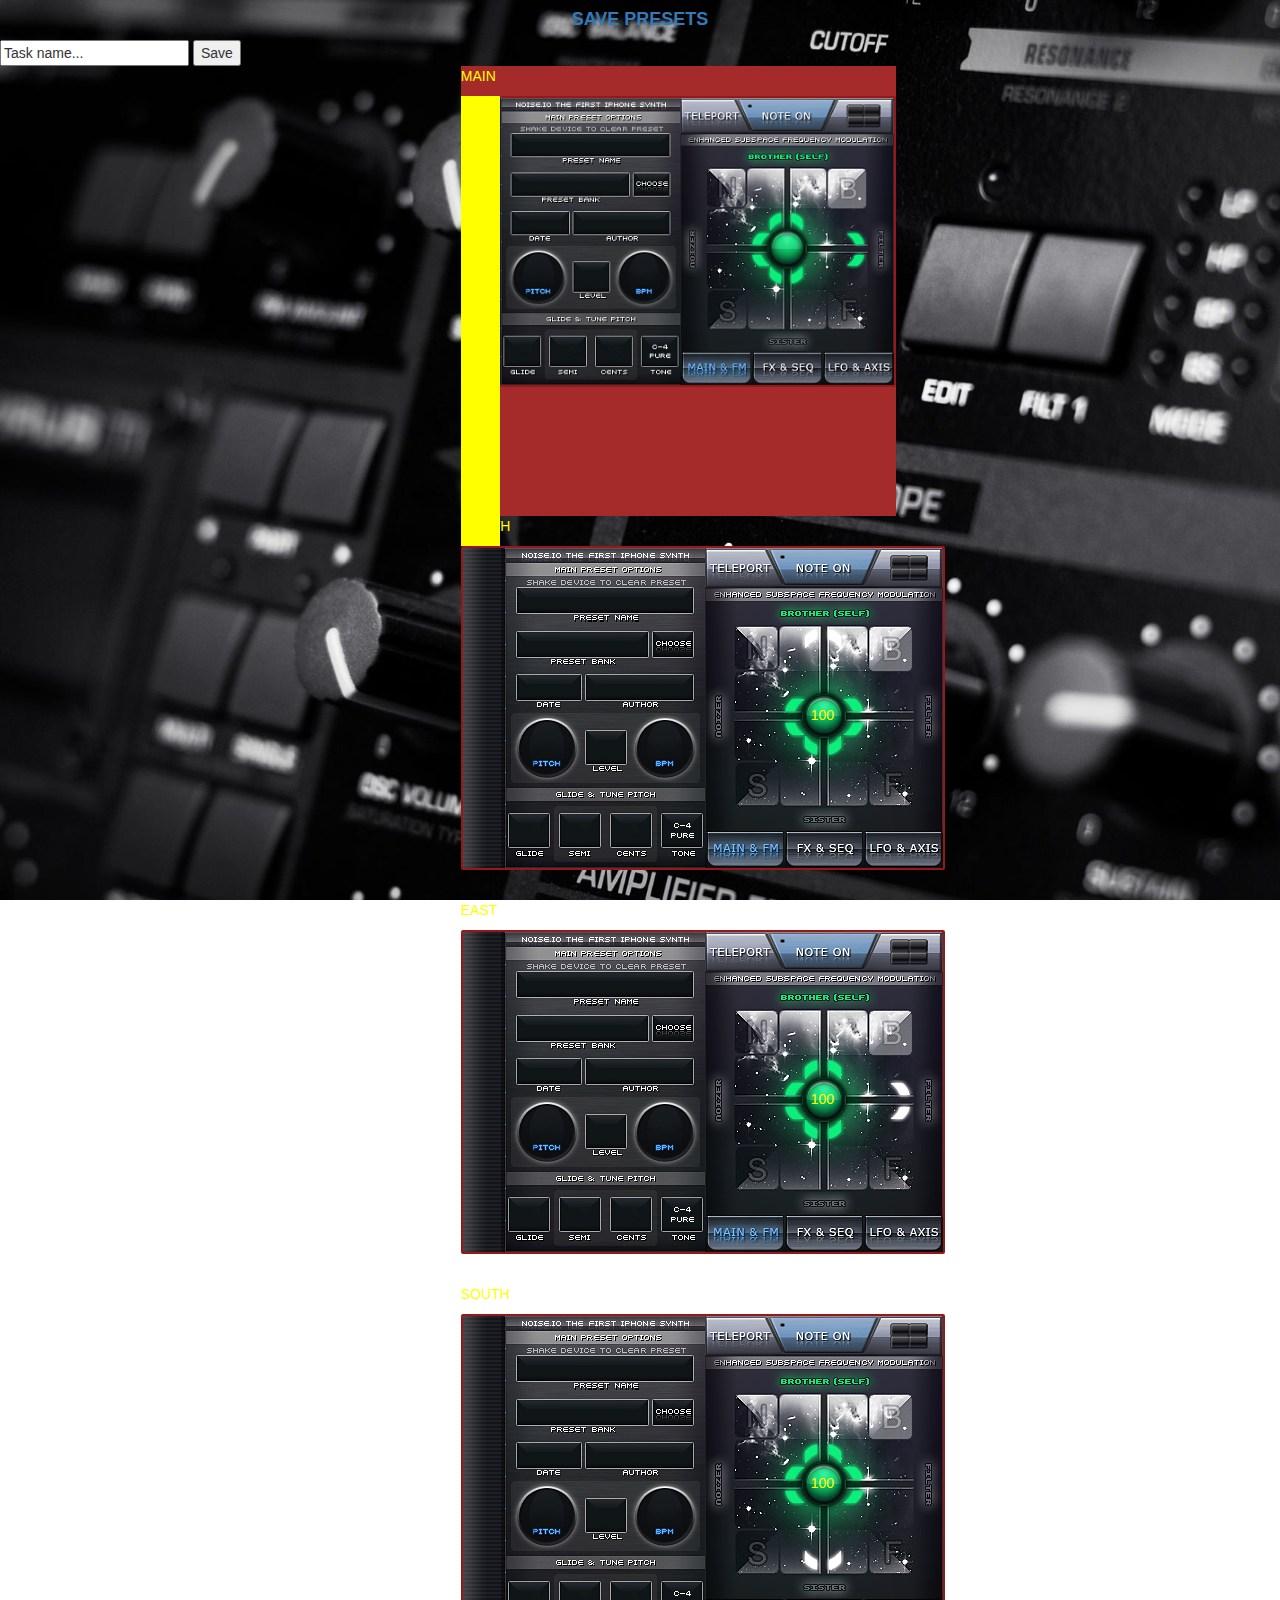
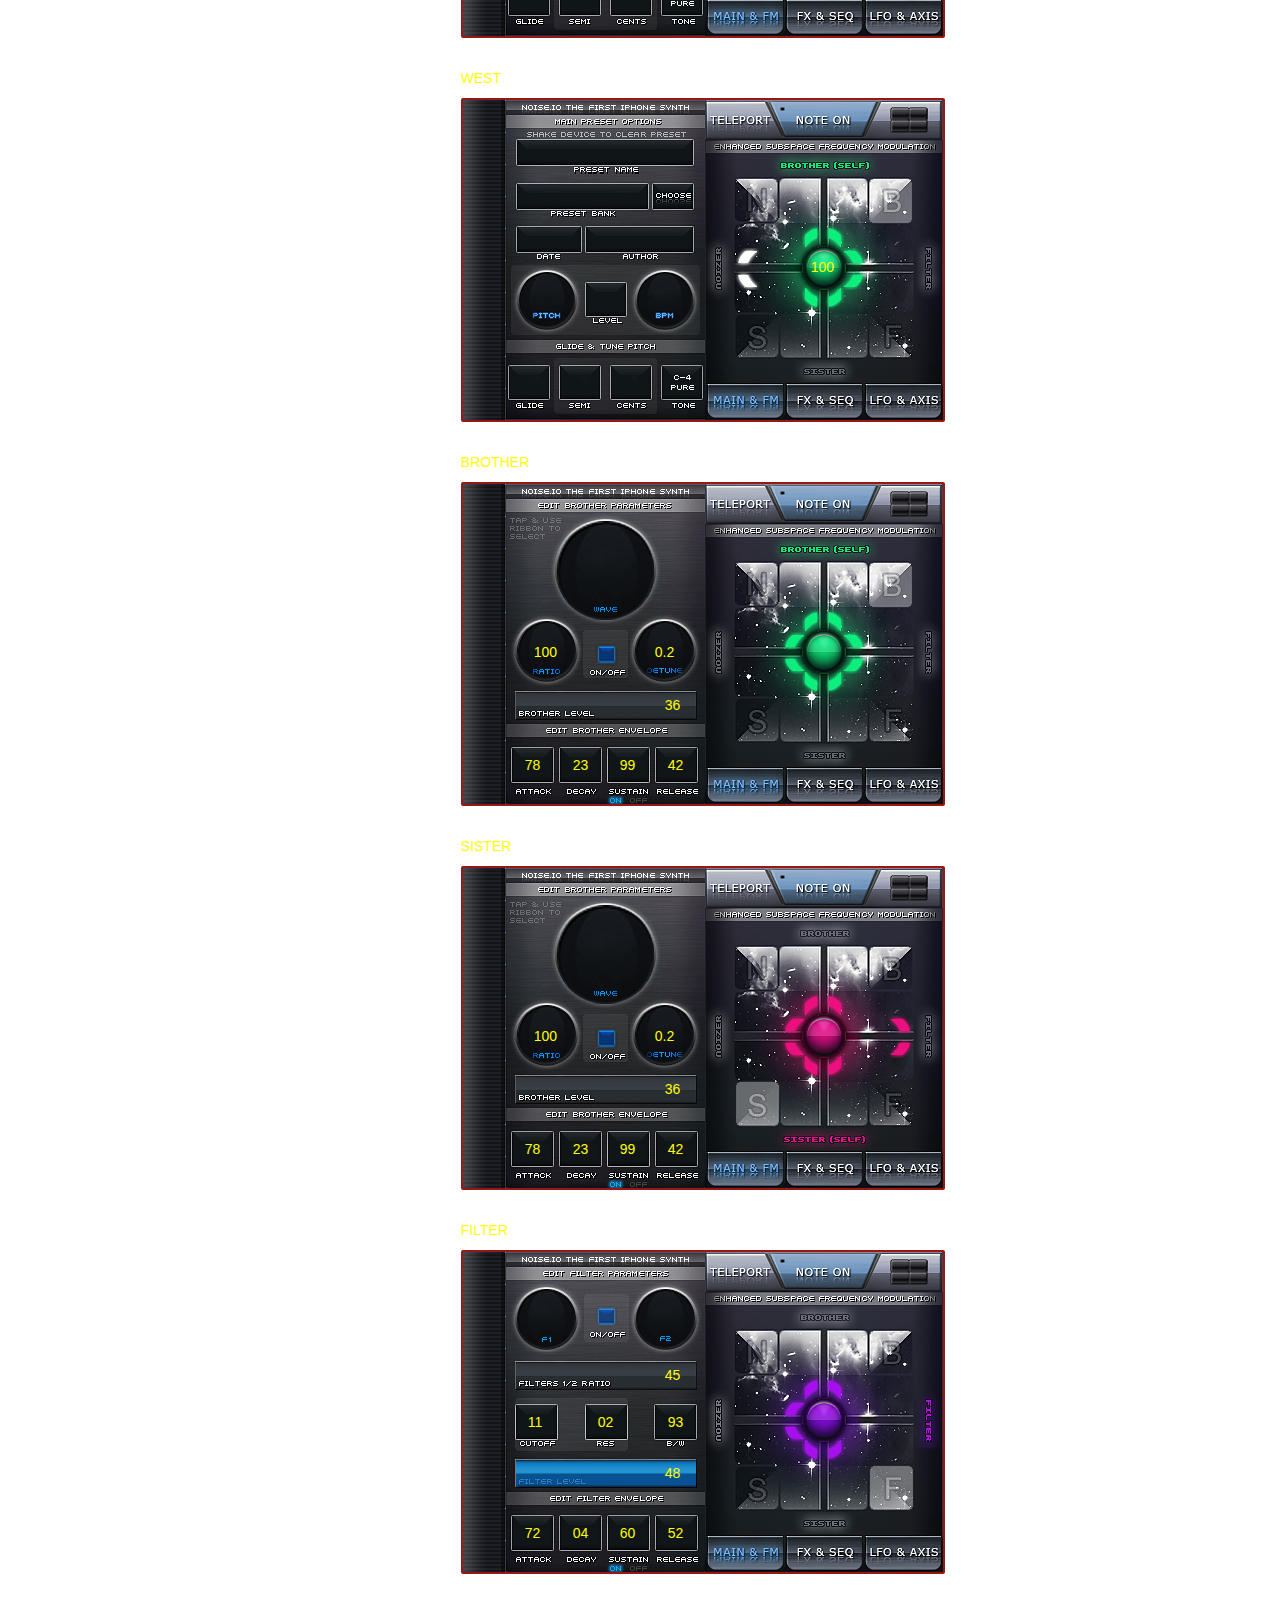
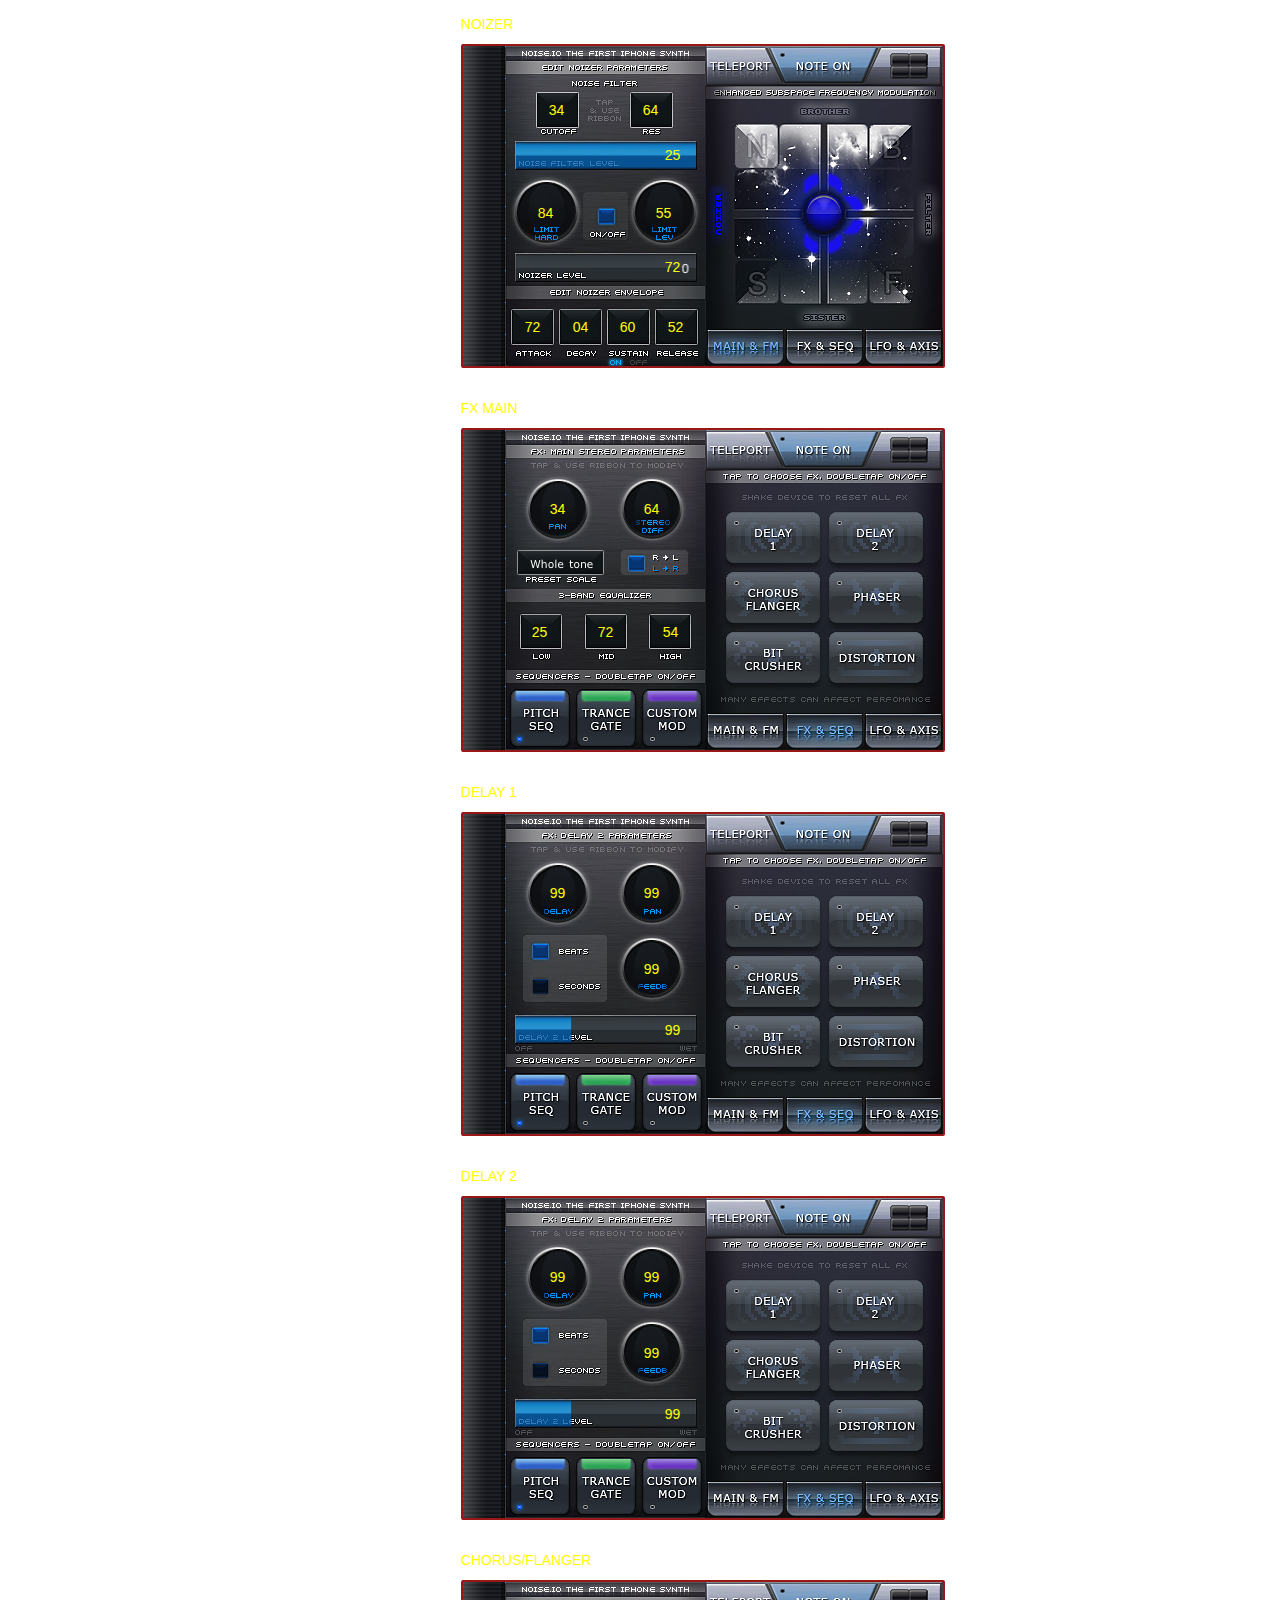
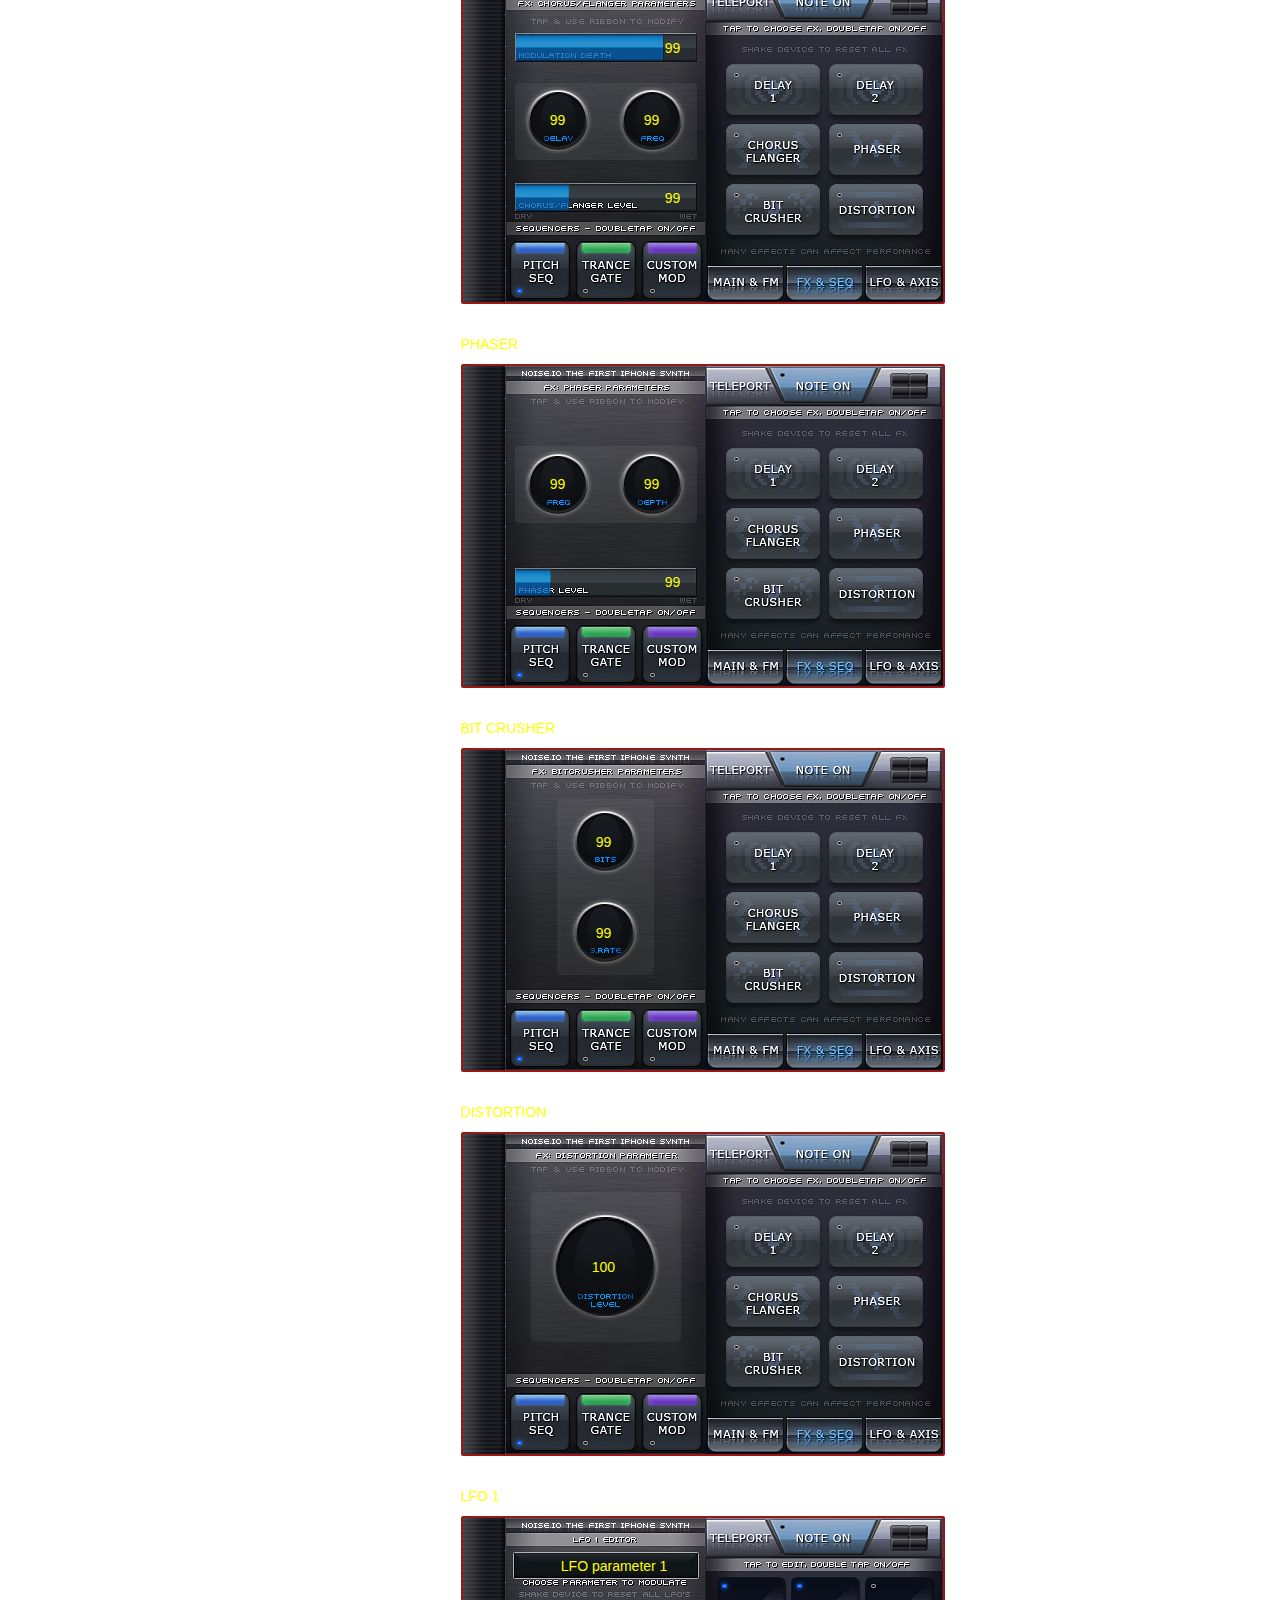
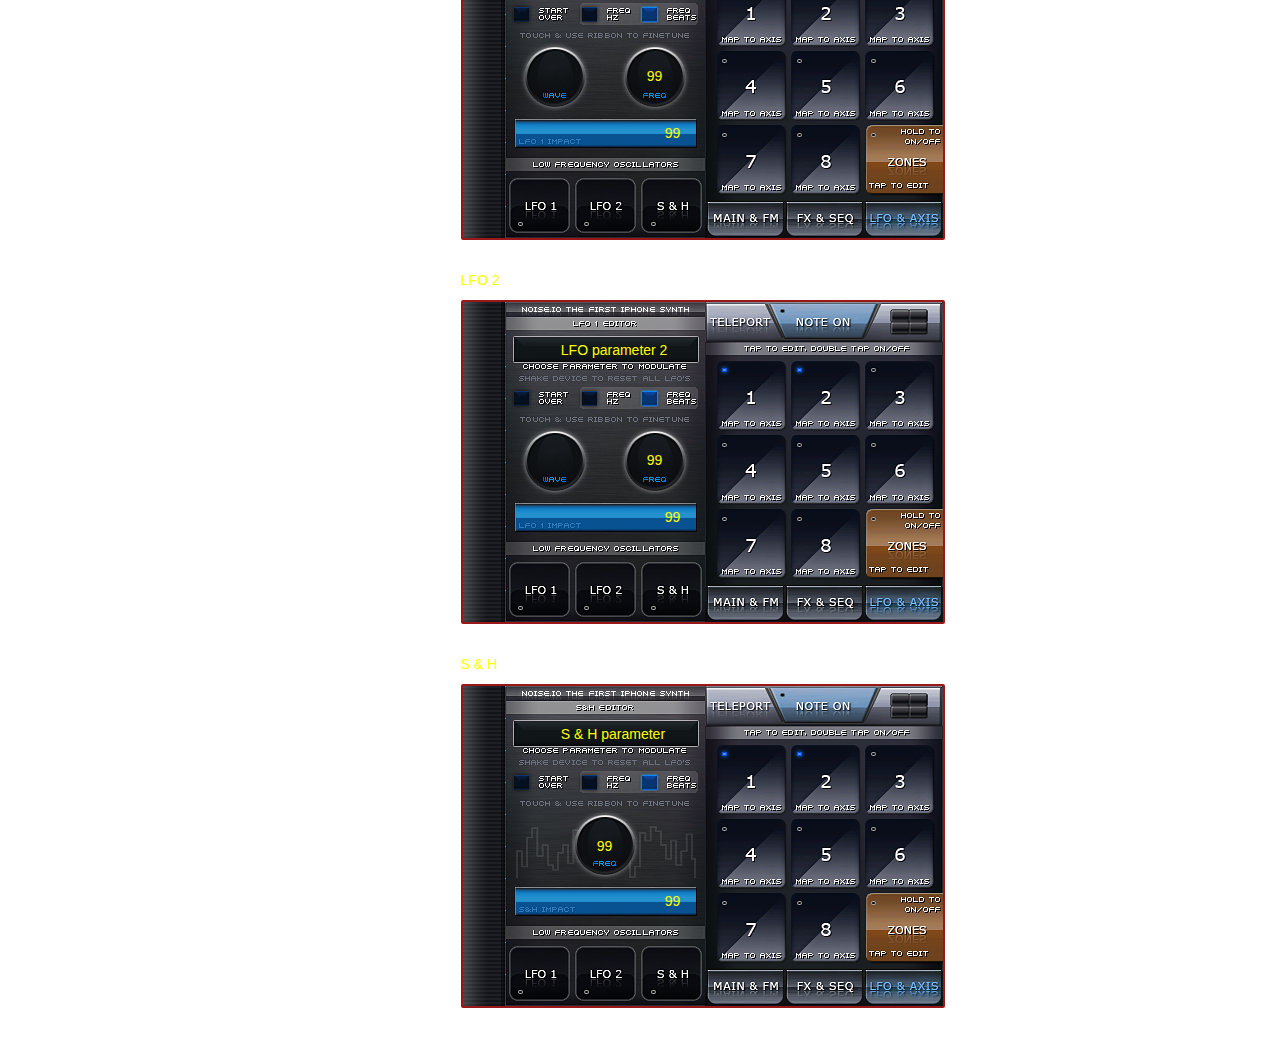
==== commit 3d329998: "last class done" ====
--- a/html/loadpreset.html
+++ b/html/loadpreset.html
@@ -271,6 +271,14 @@
     <div class="noiseImg">
       <p>S & H</p>
       <img src="../img/SH/Noise_sh_beats_start_off.jpg"/>
+      <p class="shParameter">S & H parameter</p>
+      <p class="shStartOver"></p>
+      <p class="shHzBeats"></p>
+      <p class="shFreq">99</p>
+      <p class="shImpact">99</p>
+      <p class="lfo1Button"></p>
+      <p class="lfo2Button"></p>
+      <p class="shButton"></p>
     </div>
 
 
--- a/css/noise.css
+++ b/css/noise.css
@@ -181,7 +181,12 @@
 .lfo2HzBeats,
 .lfo2Wave,
 .lfo2Freq,
-.lfo2Impact{
+.lfo2Impact,
+.shParameter,
+.shStartOver,
+.shHzBeats,
+.shFreq,
+.shImpact{
   position: absolute;
   color: yellow;
 }
@@ -481,13 +486,6 @@
   top: 155px;
   left: 131px;
 }
-
-
-
-
-
-
-
 .lfo1Parameter{
   top: 70px;
   left: 100px;
@@ -524,12 +522,6 @@
   top: 100px;
   left: 100px;
 }
-
-
-
-
-
-
 .lfo2Parameter{
   top: 70px;
   left: 100px;
@@ -553,4 +545,24 @@
 .lfo2Impact{
   top: 237px;
   left: 204px;
+}
+.shParameter{
+  top: 70px;
+  left: 100px;
+}
+.shStartOver{
+  top: 100px;
+  left: 100px;
+}
+.shHzBeats{
+  top: 100px;
+  left: 100px;
+}
+.shFreq{
+  top: 182px;
+  left: 136px;
+}
+.shImpact{
+  top: 237px;
+  left: 204px;
 }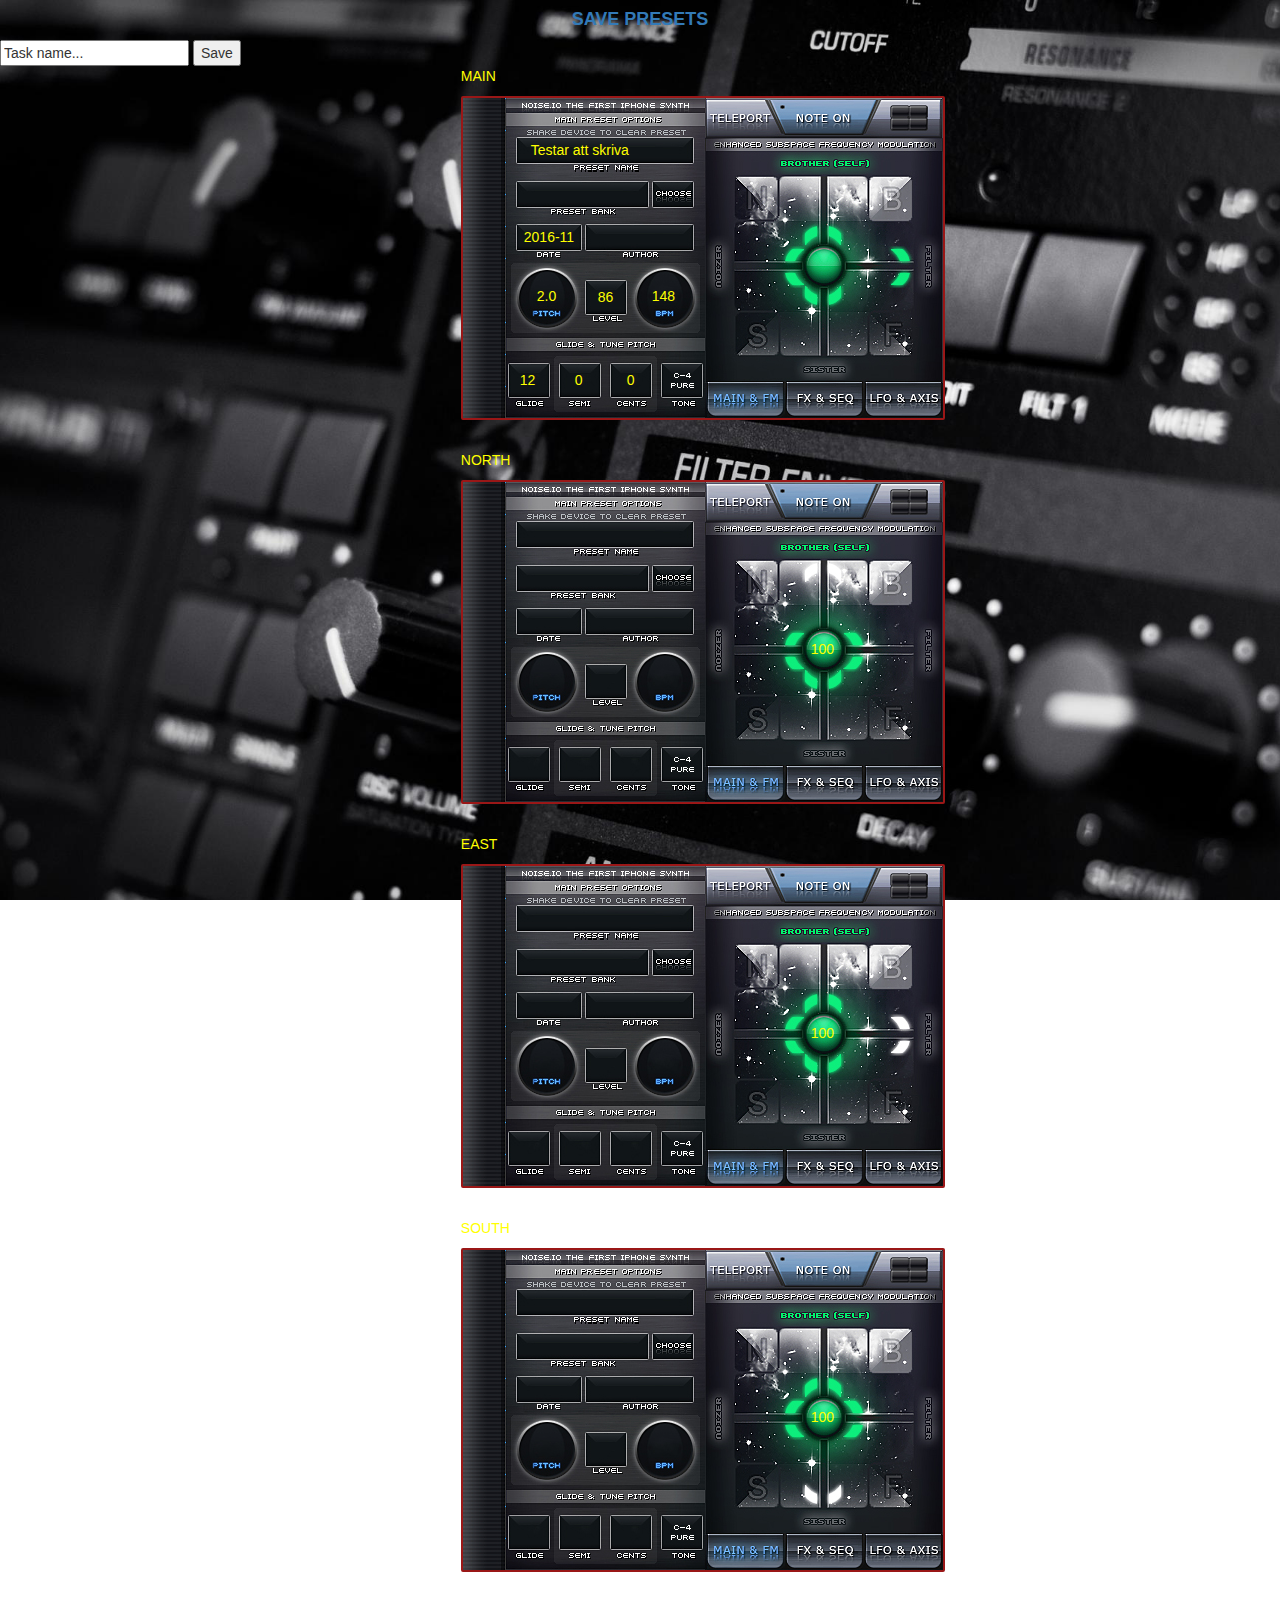
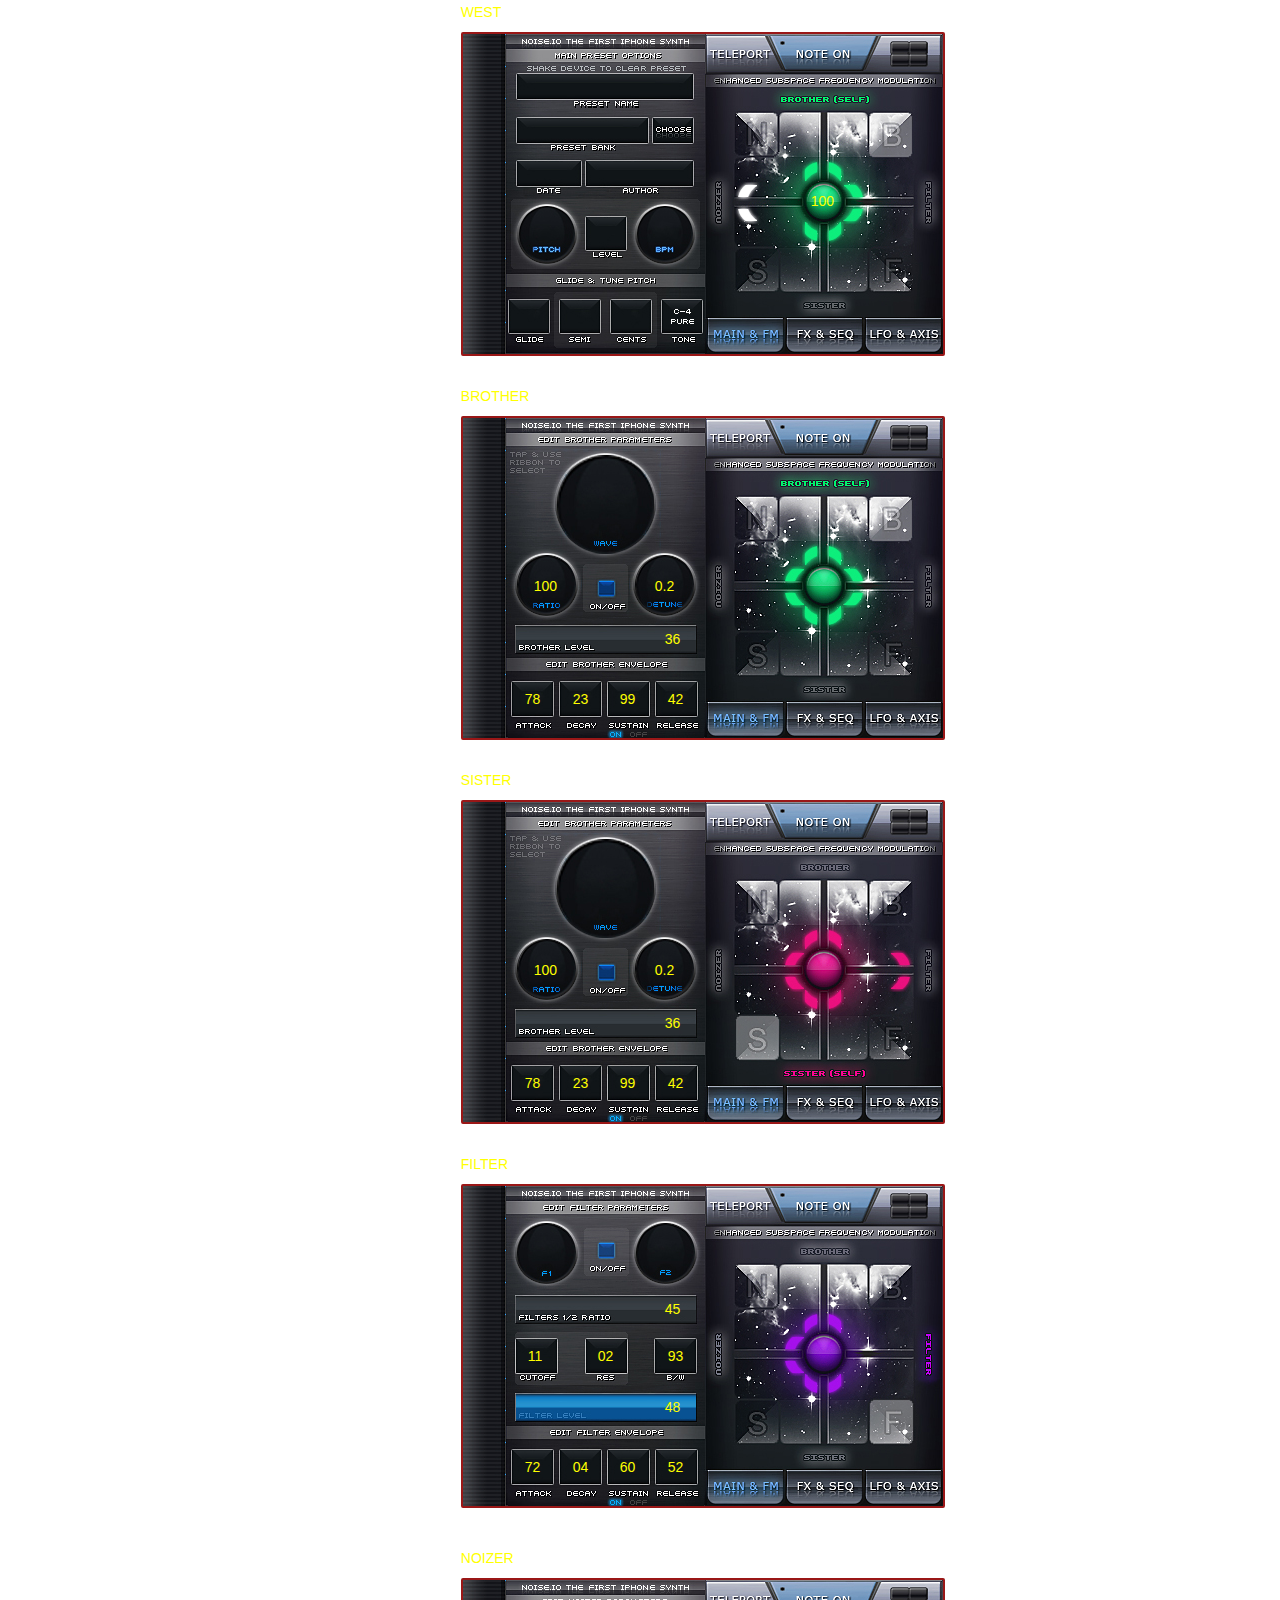
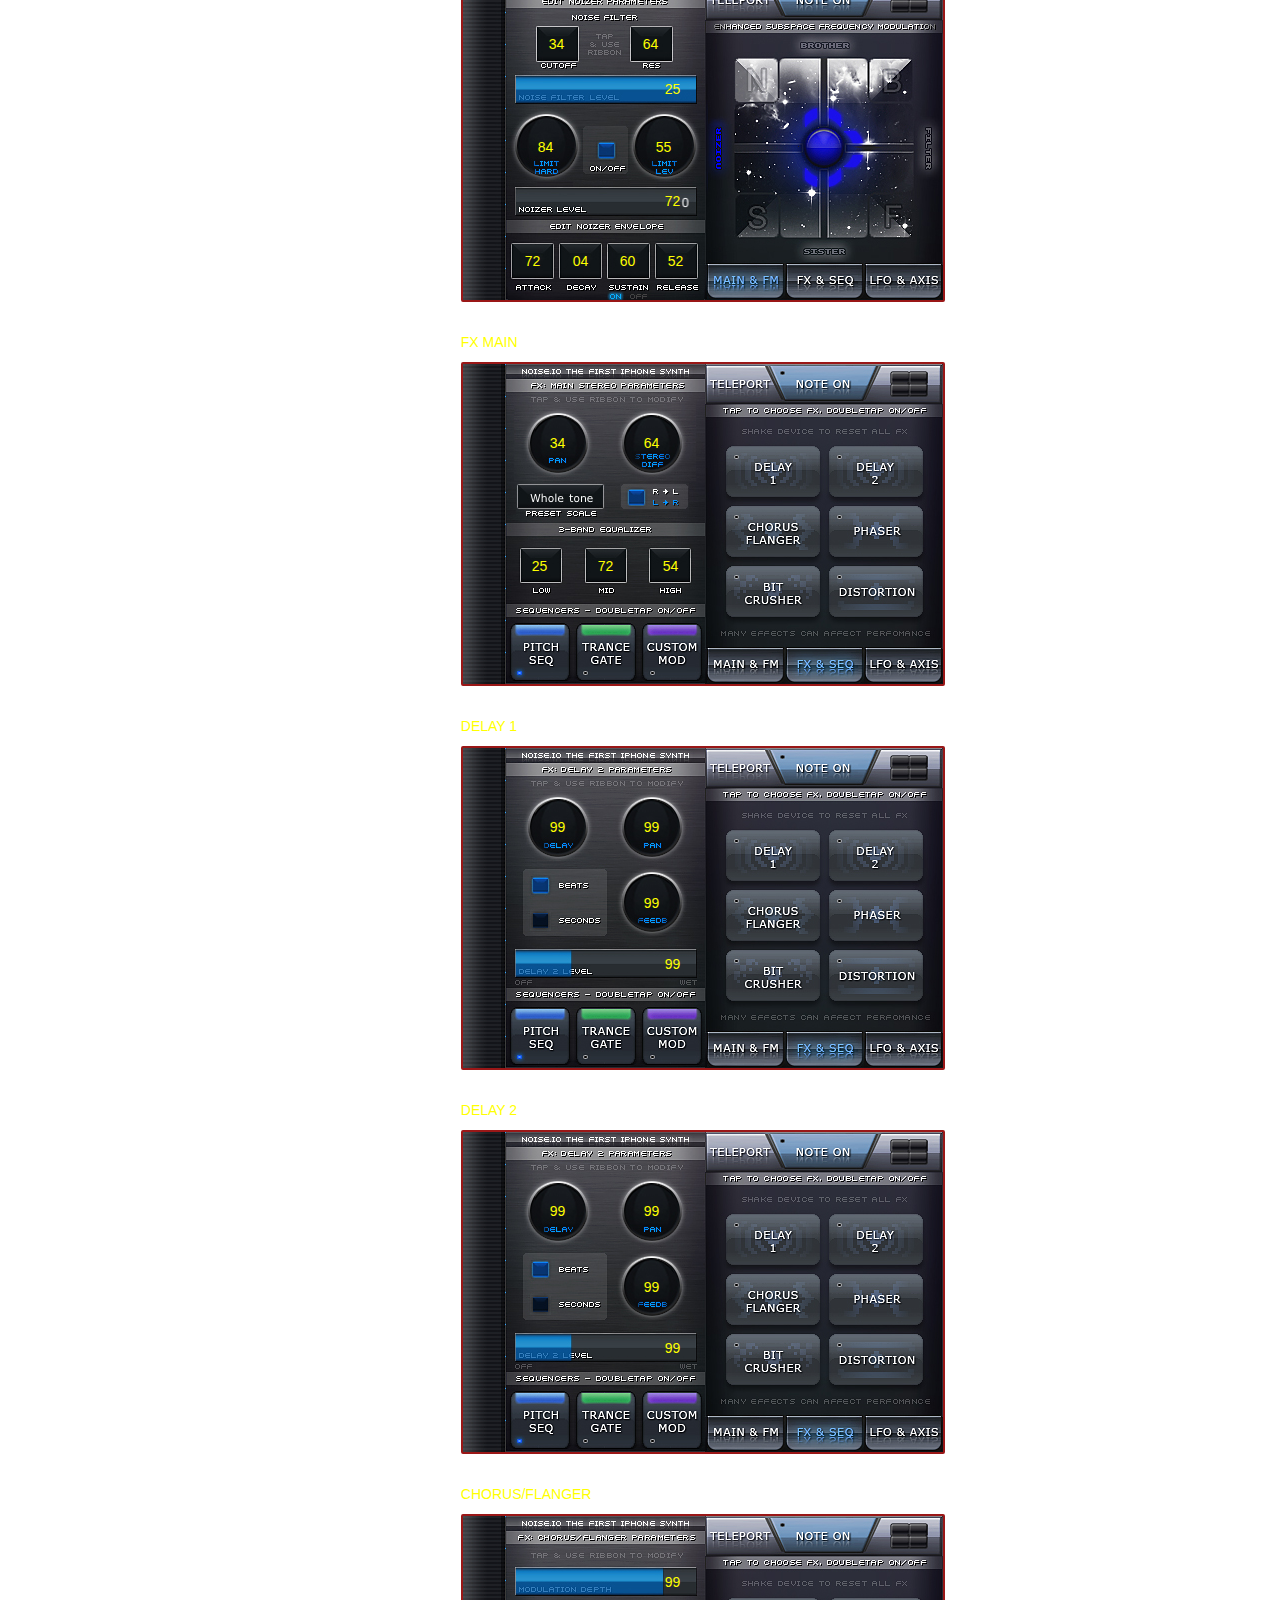
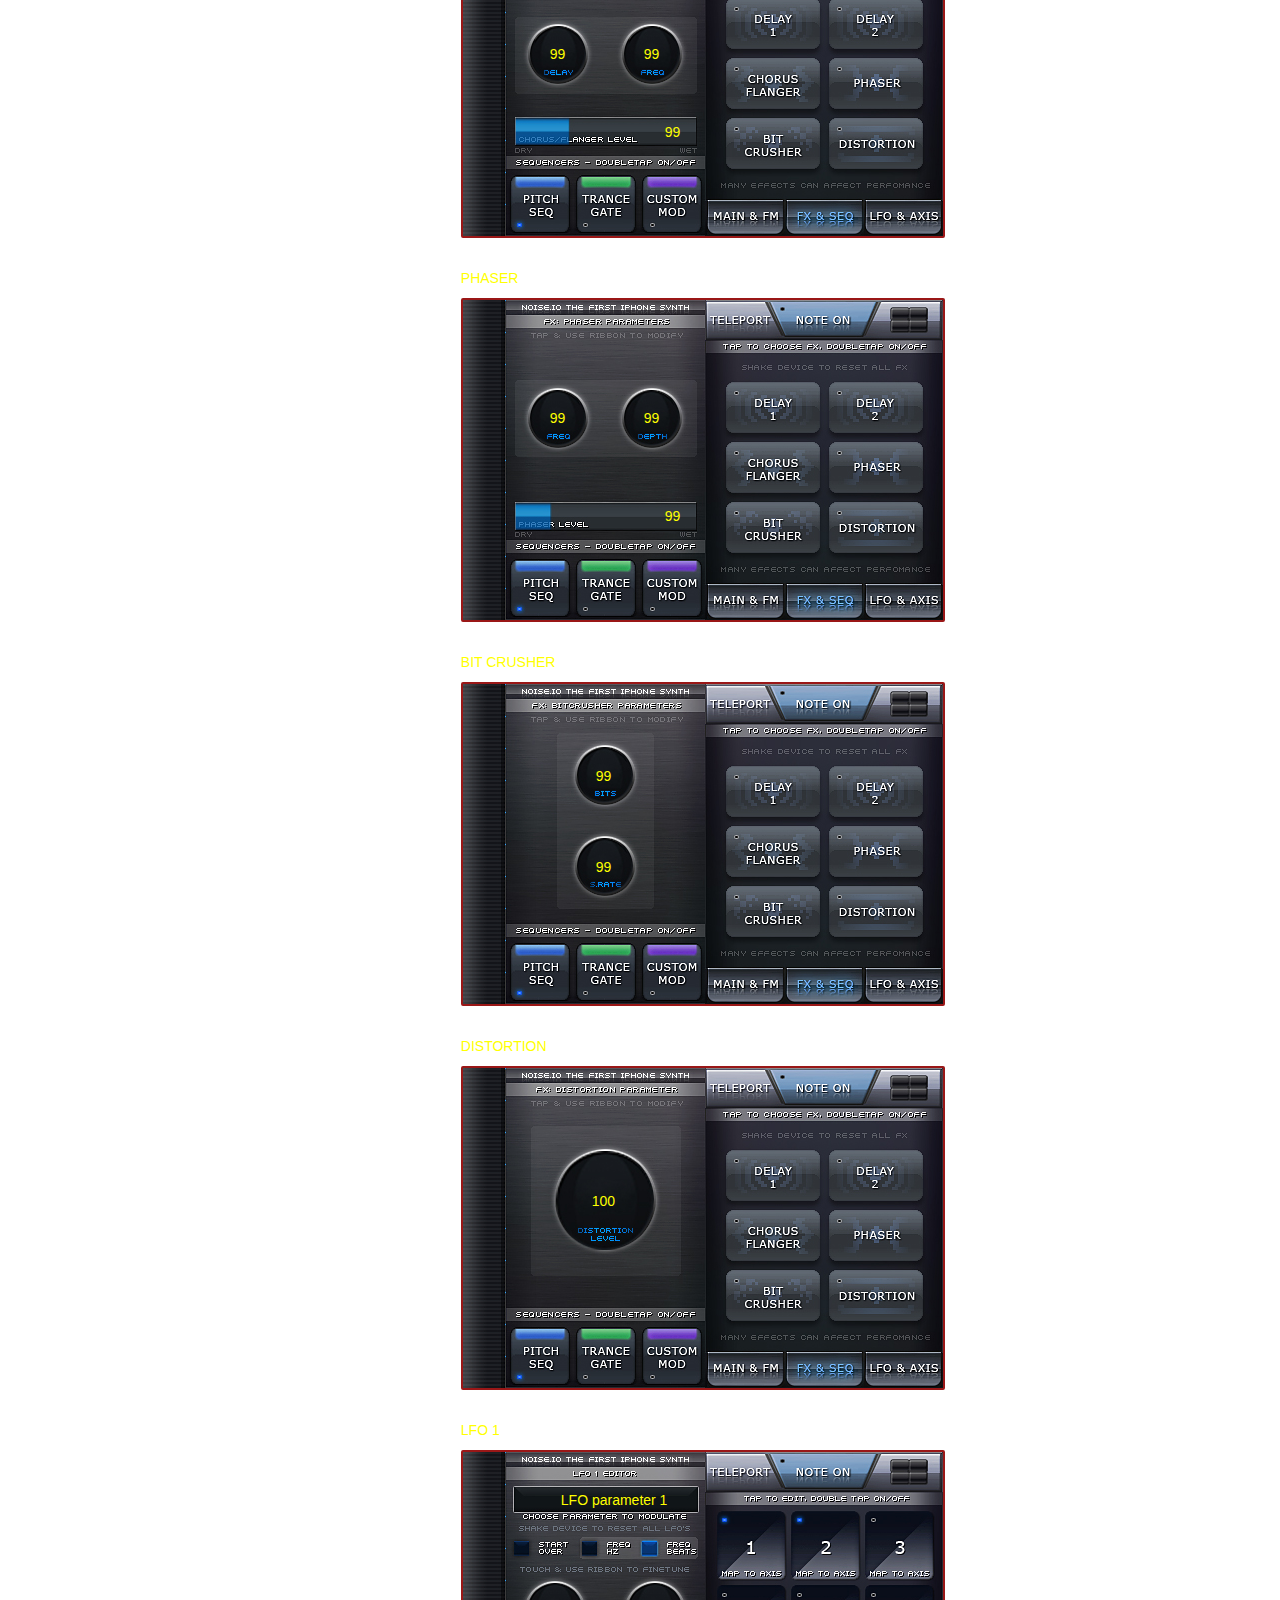
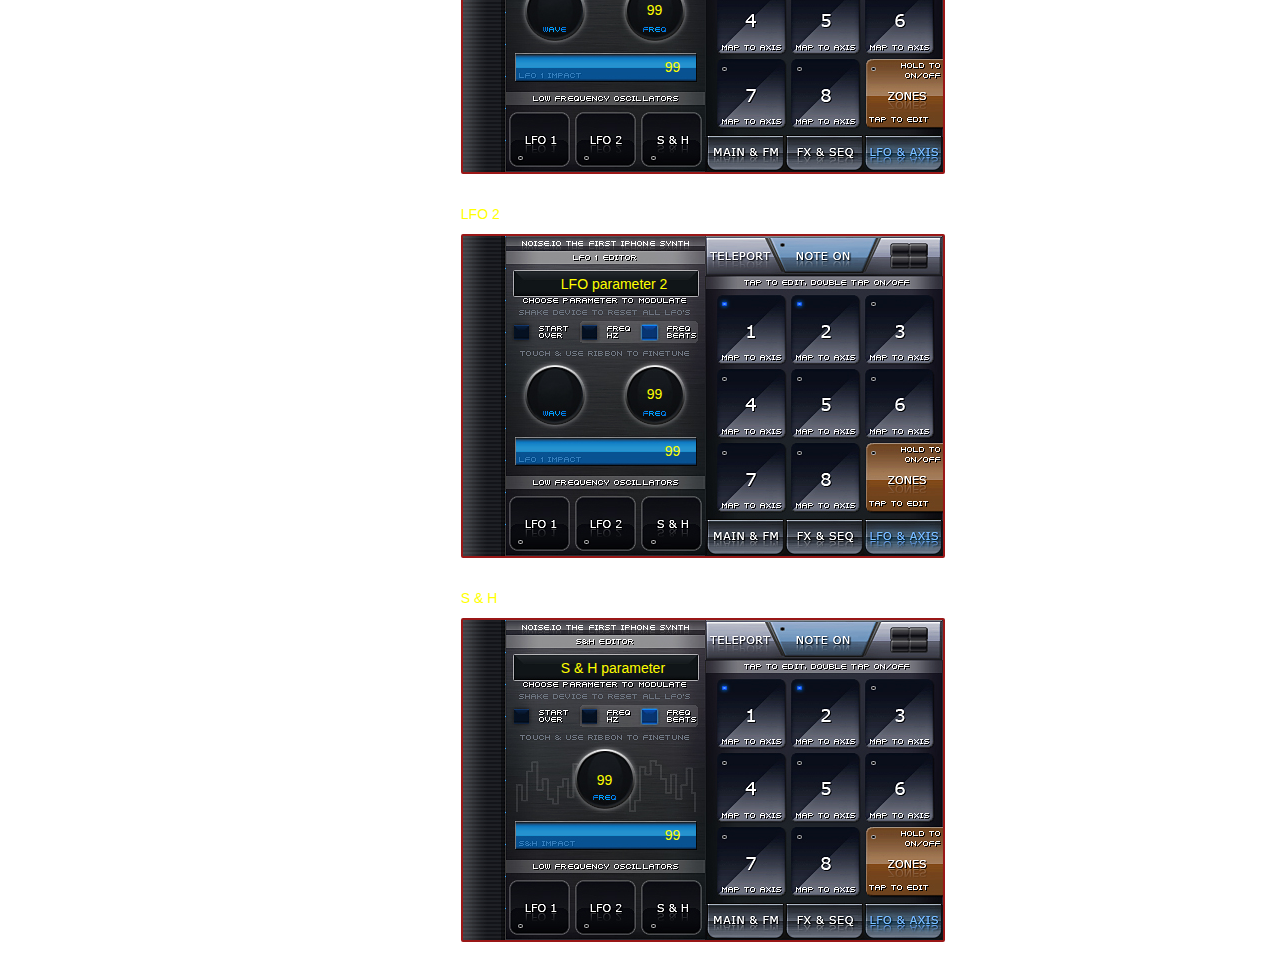
==== commit 07b71744: "will start to add images in next section" ====
--- a/html/loadpreset.html
+++ b/html/loadpreset.html
@@ -49,32 +49,14 @@
     <!-- MAIN INFO -->
     <div class="noiseImgMain">
       <p>MAIN</p>
-      <div class="mainDiv1"></div>
-      <div class="mainDiv2">
-        <div class="row1">
-          <!-- <p class="mainPresetName">Testar att skriva</p> -->
-        </div>
-        <div class="row2">
-          <!-- <p class="mainDate">2016-11</p> -->
-        </div>
-        <div class="row3">
-          <div class="column1">
-            <!-- <p class="mainPitch">2.0</p> -->
-          </div>
-          <div class="column2">
-            <!-- <p class="mainLevel">86</p> -->
-          </div>
-          <div class="column3">
-            <!-- <p class="mainBPM">148</p> -->
-          </div>
-        </div>
-        <div class="row4">
-          <!-- <p class="mainGlide">12</p>
-          <p class="mainSemi">0</p>
-          <p class="mainCents">0</p> -->
-        </div>
-      </div>
-      <div class="mainDiv3"></div>
+        <p class="mainPresetName">Testar att skriva</p>
+        <p class="mainDate">2016-11</p>
+        <p class="mainPitch">2.0</p>
+        <p class="mainLevel">86</p>
+        <p class="mainBPM">148</p>
+        <p class="mainGlide">12</p>
+        <p class="mainSemi">0</p>
+        <p class="mainCents">0</p>
       <img src="../img/Main/Noise_main.jpg"/>
     </div>
 
@@ -281,11 +263,6 @@
       <p class="shButton"></p>
     </div>
 
-
-
-
-
-
     <script type="text/javascript" src="../js/noise.js"></script>
   </body>
 </html>
--- a/css/noise.css
+++ b/css/noise.css
@@ -69,9 +69,9 @@
 }
 
 .noiseImgMain{
-  width: 34vw;
-  height: 50vh;
-  background: brown;
+  /*width: 34vw;*/
+  /*height: 50vh;*/
+  /*background: brown;*/
   position: relative;
 }
 .mainDiv1{
@@ -88,7 +88,7 @@
 
 
 
-/*.mainPresetName,*/
+.mainPresetName,
 .mainDate,
 .mainPitch,
 .mainLevel,
@@ -96,10 +96,12 @@
 .mainGlide, 
 .mainSemi,
 .mainCents,
+
 .cardinalDirectionNorth,
 .cardinalDirectionEast,
 .cardinalDirectionSouth,
 .cardinalDirectionWest,
+
 .brotherWave,
 .brotherRatio,
 .brotherOnOff,
@@ -110,6 +112,7 @@
 .brotherSustain,
 .brotherSustainOnOff,
 .brotherRelease,
+
 .sisterWave,
 .sisterRatio,
 .sisterOnOff,
@@ -120,6 +123,7 @@
 .sisterSustain,
 .sisterSustainOnOff,
 .sisterRelease,
+
 .filterRatio,
 .filterCutoff,
 .filterRes,
@@ -129,6 +133,7 @@
 .filterDecay,
 .filterSustain,
 .filterRelease,
+
 .noizerCutoff,
 .noizerRes,
 .noizerFilterLevel,
@@ -141,12 +146,14 @@
 .noizerSustain,
 .noizerSustainOnOff,
 .noizerRelease,
+
 .fxPan,
 .fxStereoDiff,
 .fxLeftRight,
 .fxLow,
 .fxMid,
 .fxHigh,
+
 .delay1Delay,
 .delay1Pan,
 .delay1BeatsSeconds,
@@ -157,16 +164,21 @@
 .delay2BeatsSeconds,
 .delay2Feedb,
 .delay2Level,
+
 .chorusDepth,
 .chorusDelay,
 .chorusFreq,
 .chorusLevel,
+
 .phaserFreq,
 .phaserDepth,
 .phaserLevel,
+
 .bitcrusherBits,
 .bitcrusherSRate,
+
 .distortionLevel,
+
 .lfo1Parameter,
 .lfo1StartOver,
 .lfo1HzBeats,
@@ -176,12 +188,14 @@
 .lfo1Button,
 .lfo2Button,
 .shButton,
+
 .lfo2Parameter,
 .lfo2StartOver,
 .lfo2HzBeats,
 .lfo2Wave,
 .lfo2Freq,
 .lfo2Impact,
+
 .shParameter,
 .shStartOver,
 .shHzBeats,
@@ -190,10 +204,10 @@
   position: absolute;
   color: yellow;
 }
-/*.mainPresetName{
+.mainPresetName{
   top: 74px;
   left: 70px;
-}*/
+}
 .mainDate{
   top: 161px;
   left: 63px;
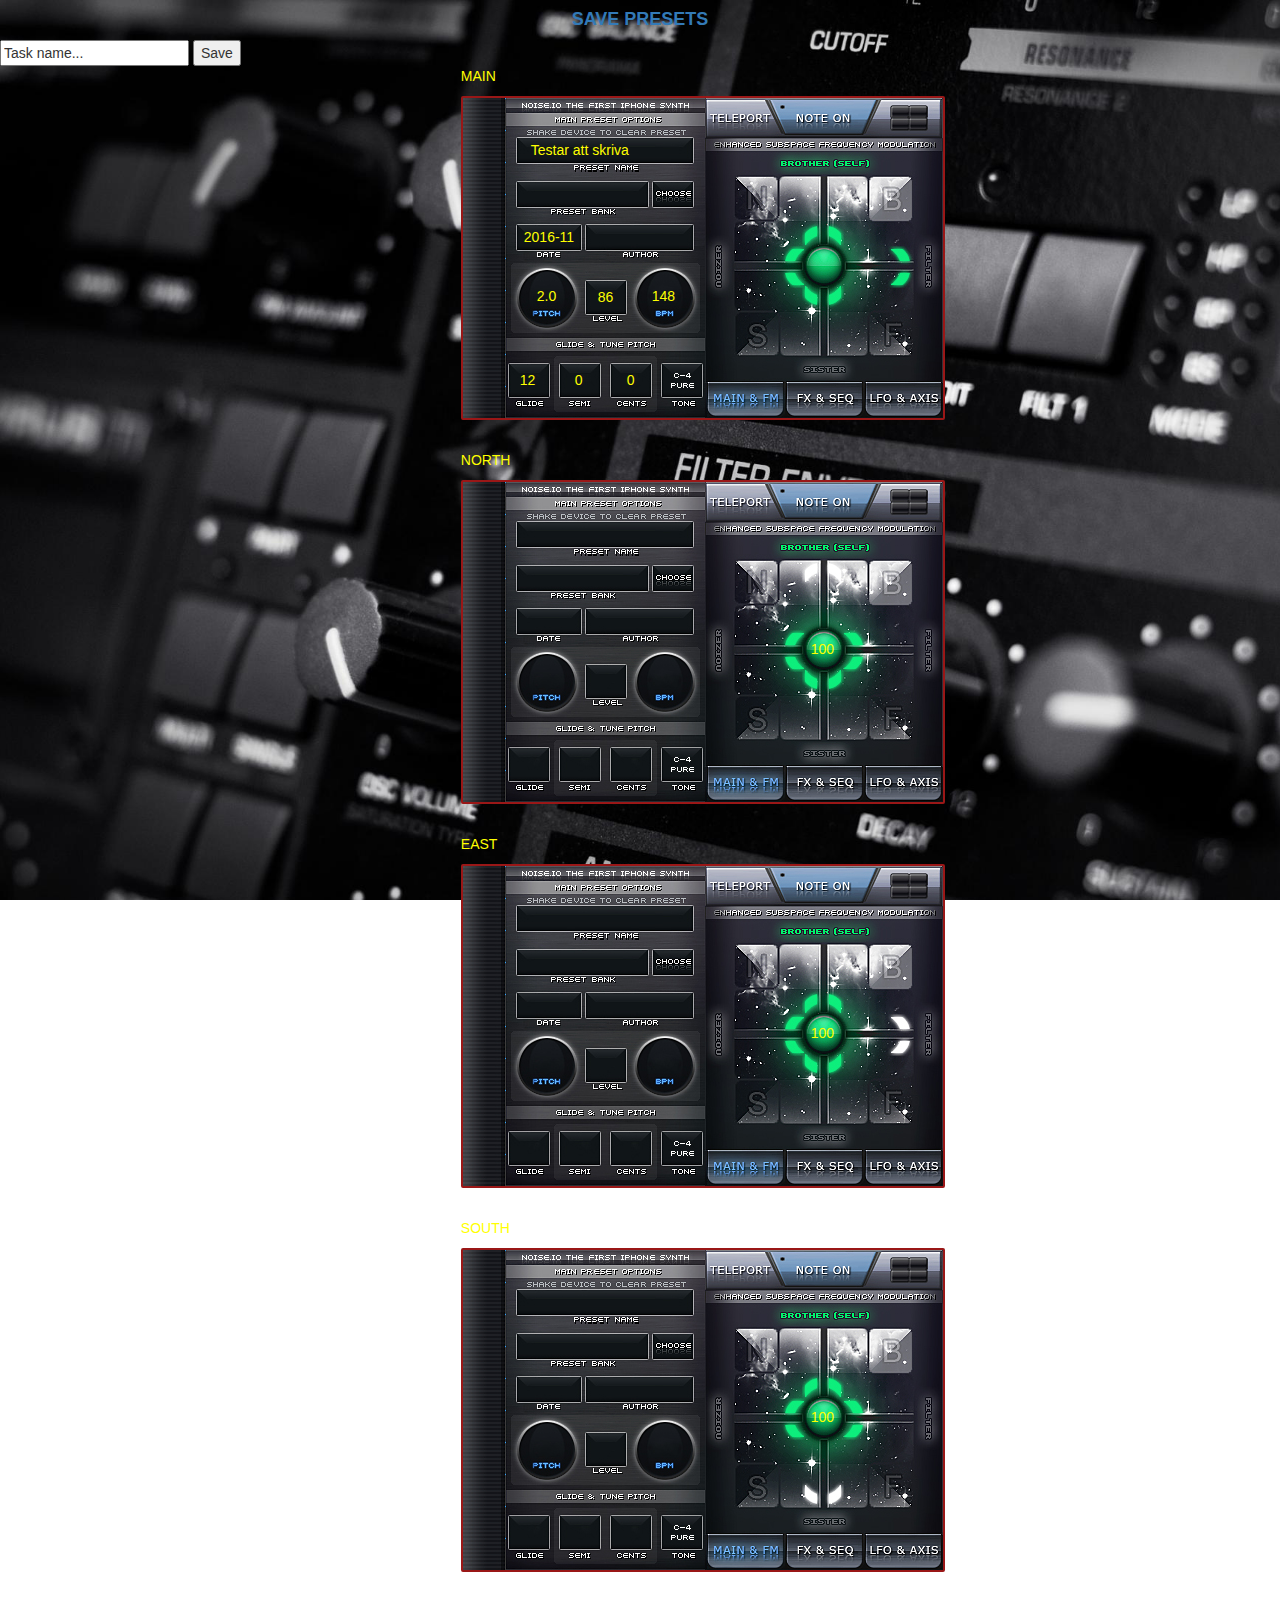
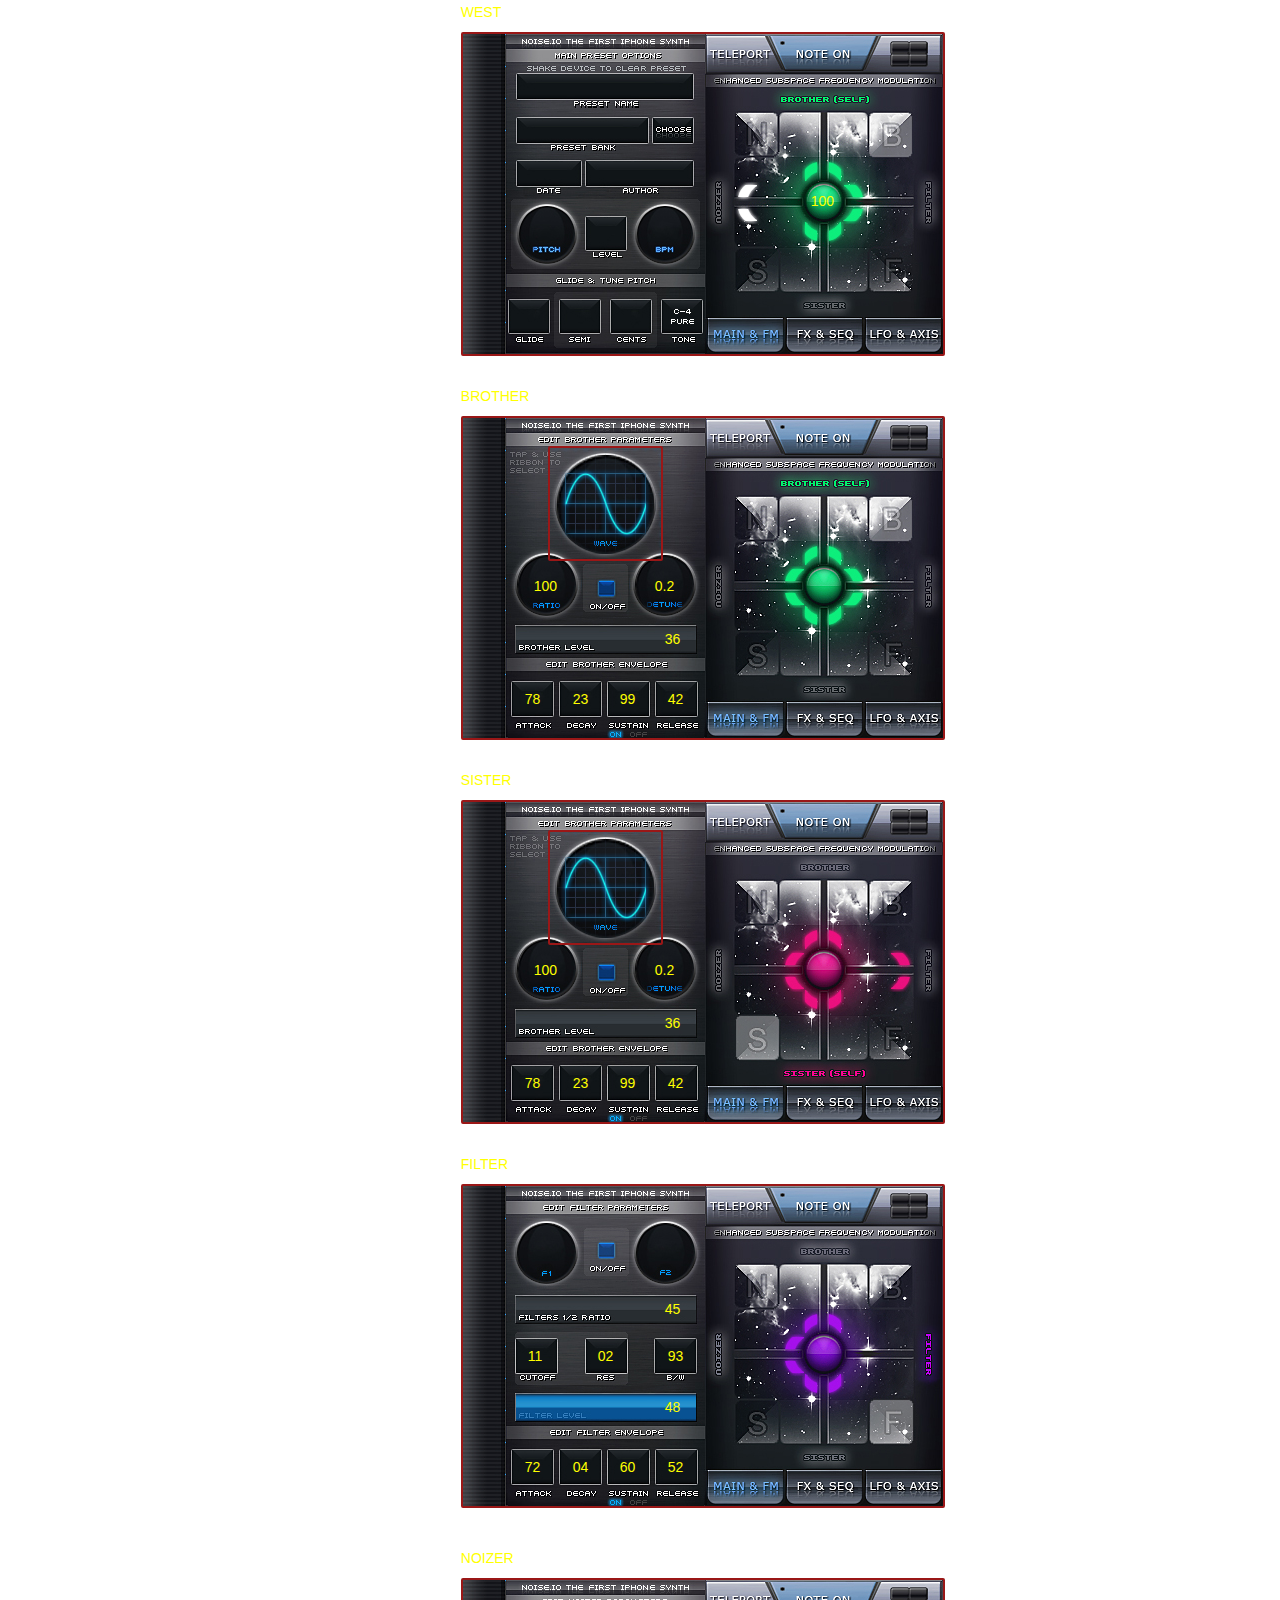
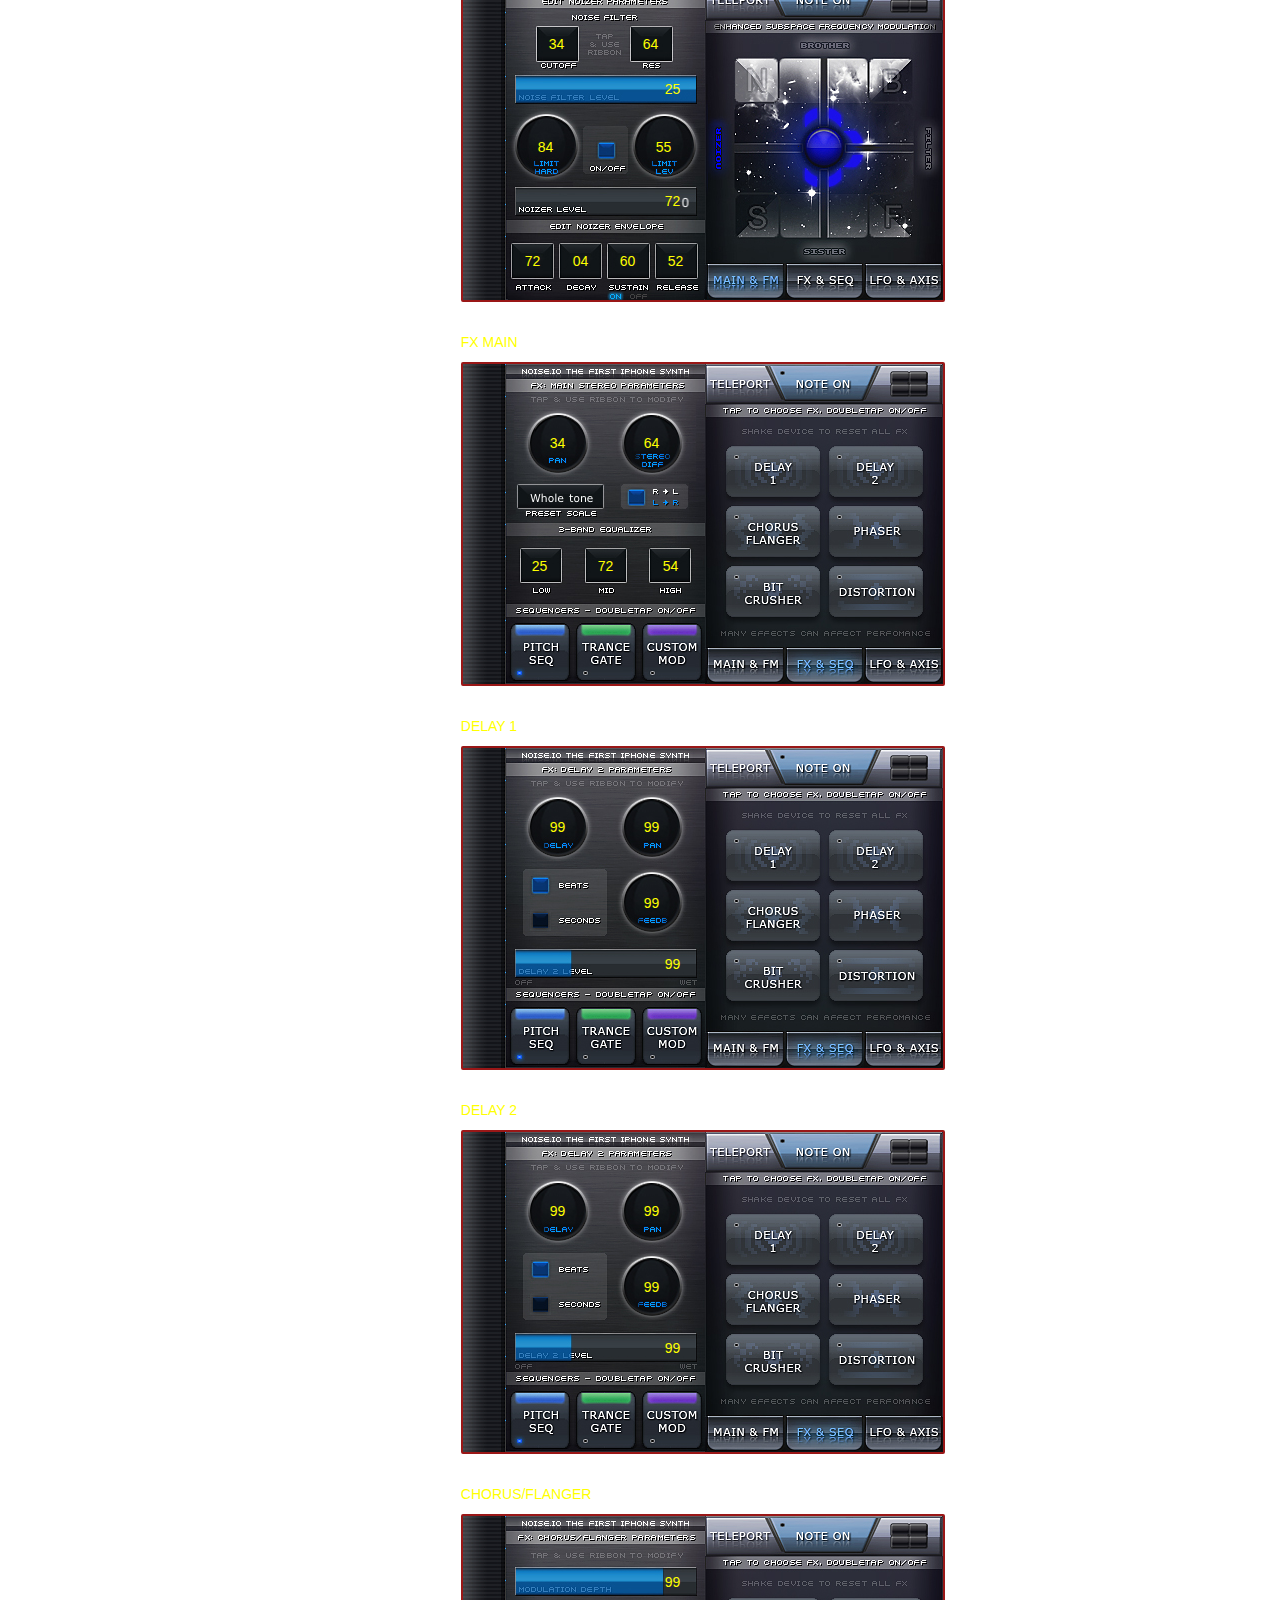
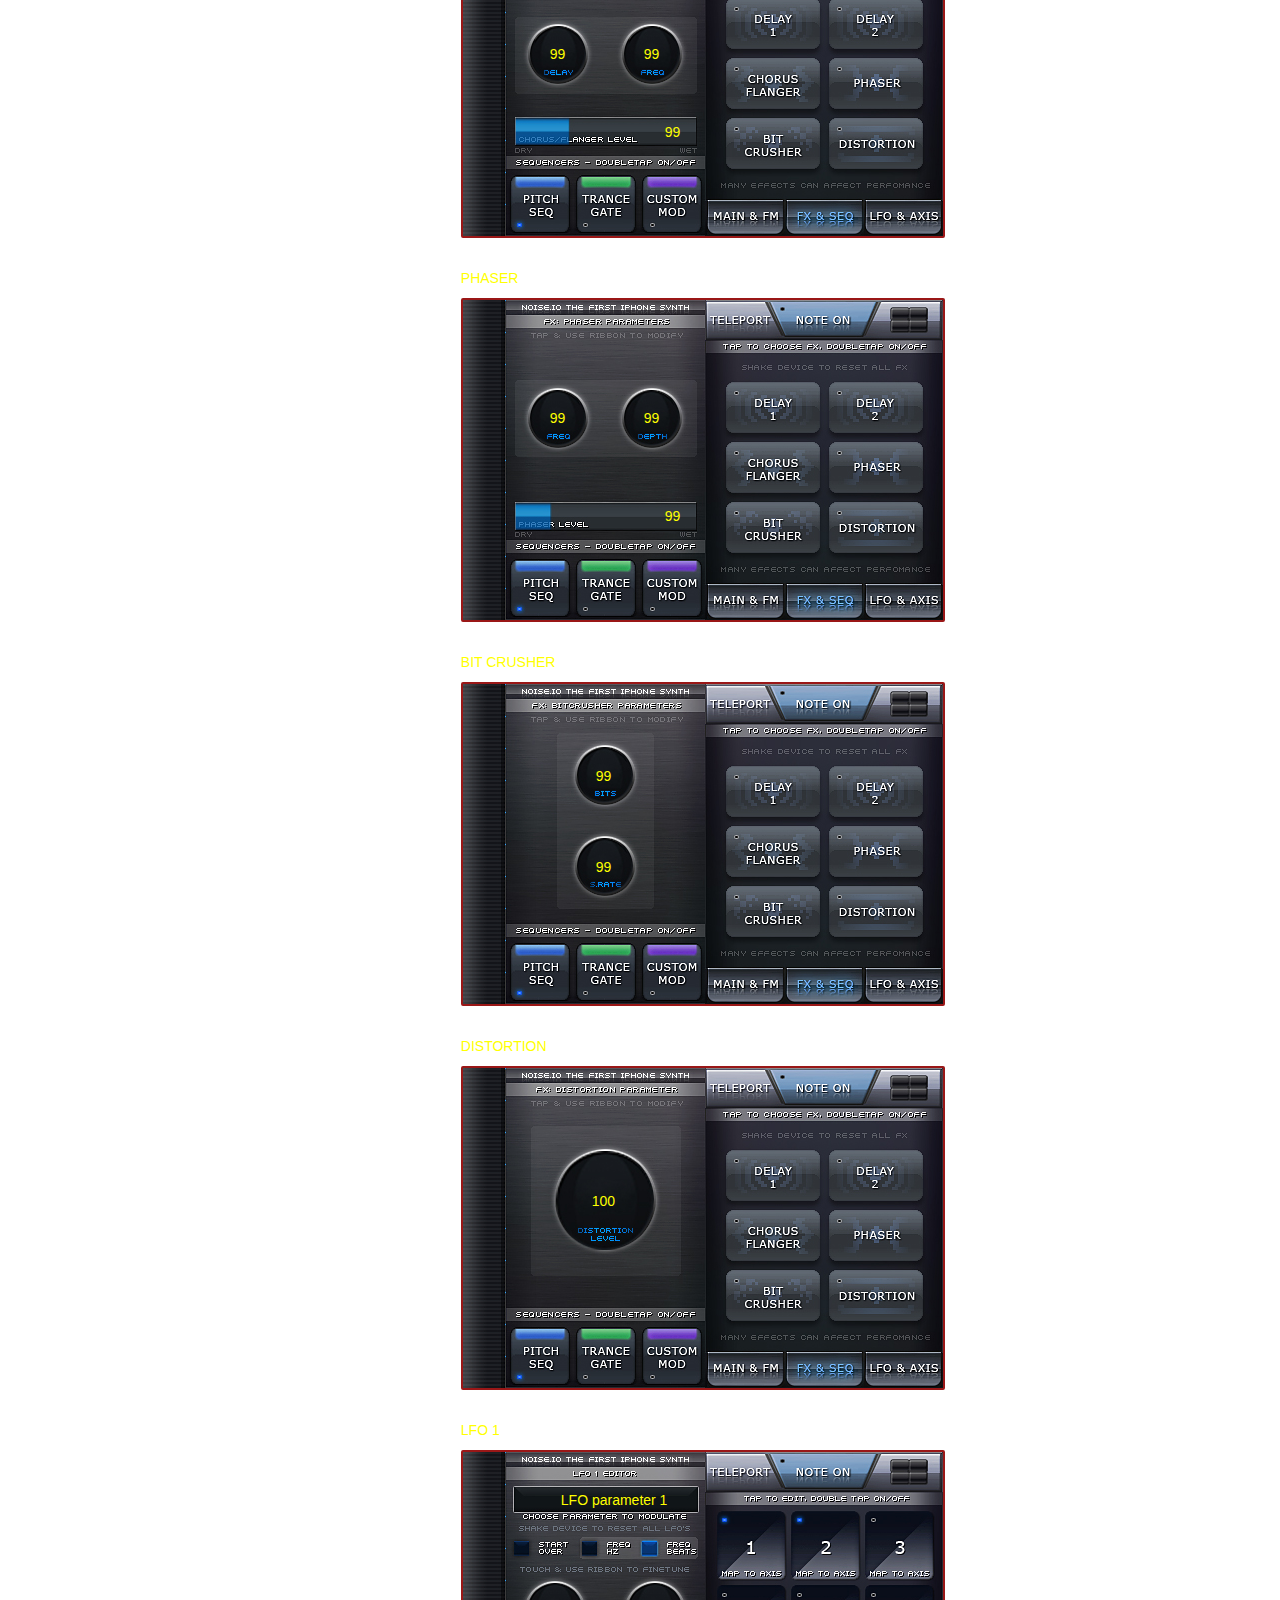
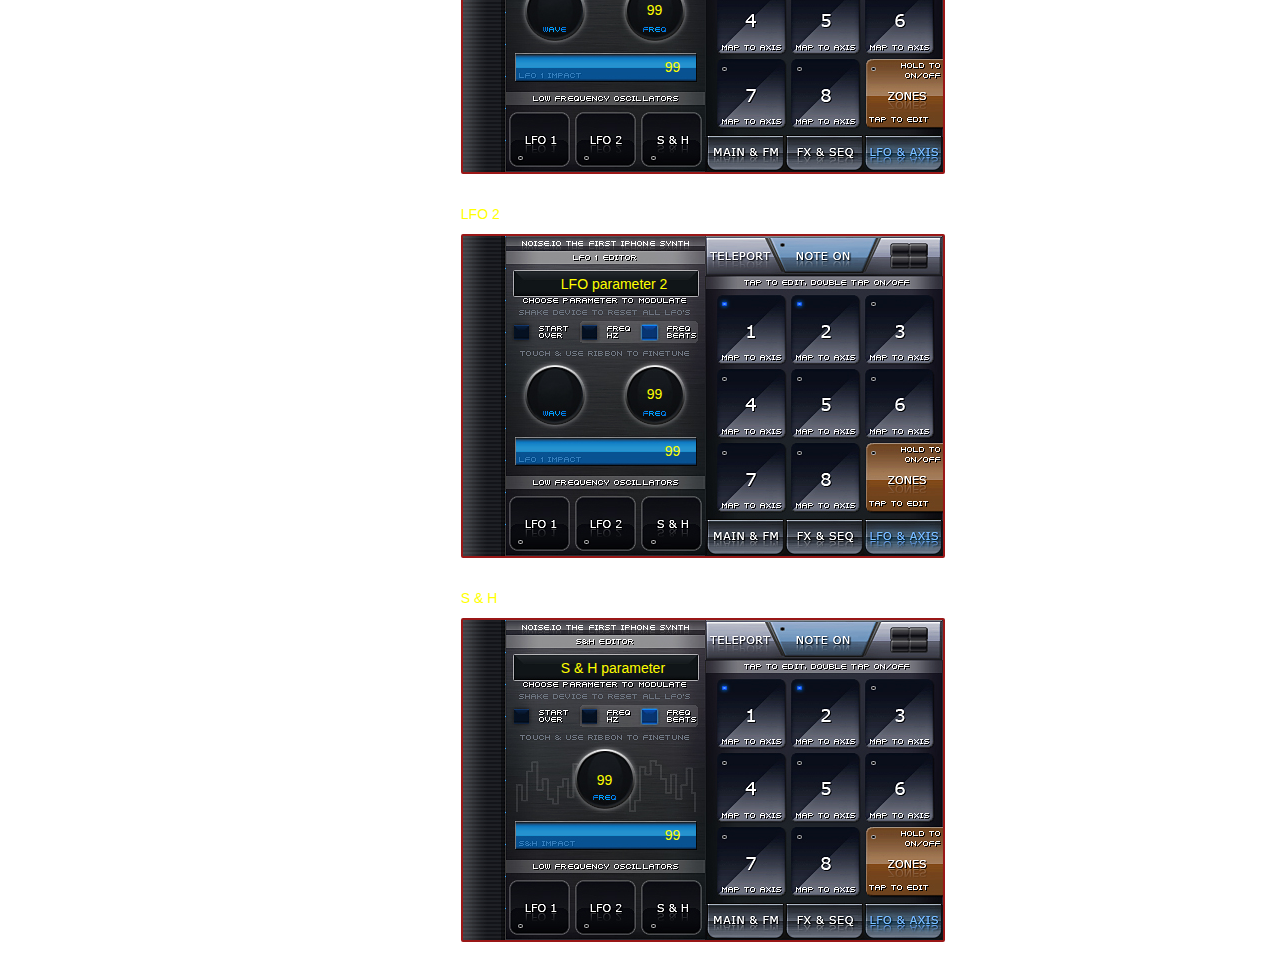
==== commit e86cb210: "added imgs" ====
--- a/html/loadpreset.html
+++ b/html/loadpreset.html
@@ -90,7 +90,9 @@
     <div class="noiseImg">
       <p>BROTHER</p>
       <img src="../img/Main/Brother/Noise_brother_on1.jpg"/>
-      <p class="brotherWave"></p>
+      <div class="brotherWave">
+        <img src="../img/Main/OSC_waveforms/waveGen-01.png" />
+      </div>
       <p class="brotherRatio">100</p>
       <p class="brotherOnOff"></p>
       <p class="brotherDetune">0.2</p>
@@ -105,7 +107,9 @@
     <div class="noiseImg">
       <p>SISTER</p>
       <img src="../img/Main/Sister/Noise_sister_on1.jpg"/>
-      <p class="sisterWave"></p>
+      <div class="sisterWave">
+        <img src="../img/Main/OSC_waveforms/waveGen-01.png" />
+      </div>
       <p class="sisterRatio">100</p>
       <p class="sisterOnOff"></p>
       <p class="sisterDetune">0.2</p>
--- a/css/noise.css
+++ b/css/noise.css
@@ -244,8 +244,10 @@
   left: 350px;
 }
 .brotherWave{
-  top: 100px;
-  left: 100px;
+  width: 100%;
+  top: 60px;
+  left: 87px;
+  z-index: 1000;
 }
 .brotherRatio{
   top: 190px;
@@ -284,8 +286,8 @@
   left: 207px;
 }
 .sisterWave{
-  top: 100px;
-  left: 100px;
+  top: 60px;
+  left: 87px;
 }
 .sisterRatio{
   top: 190px;
@@ -579,4 +581,21 @@
 .shImpact{
   top: 237px;
   left: 204px;
-}+}
+
+
+
+
+
+
+
+
+
+
+
+
+
+
+
+
+
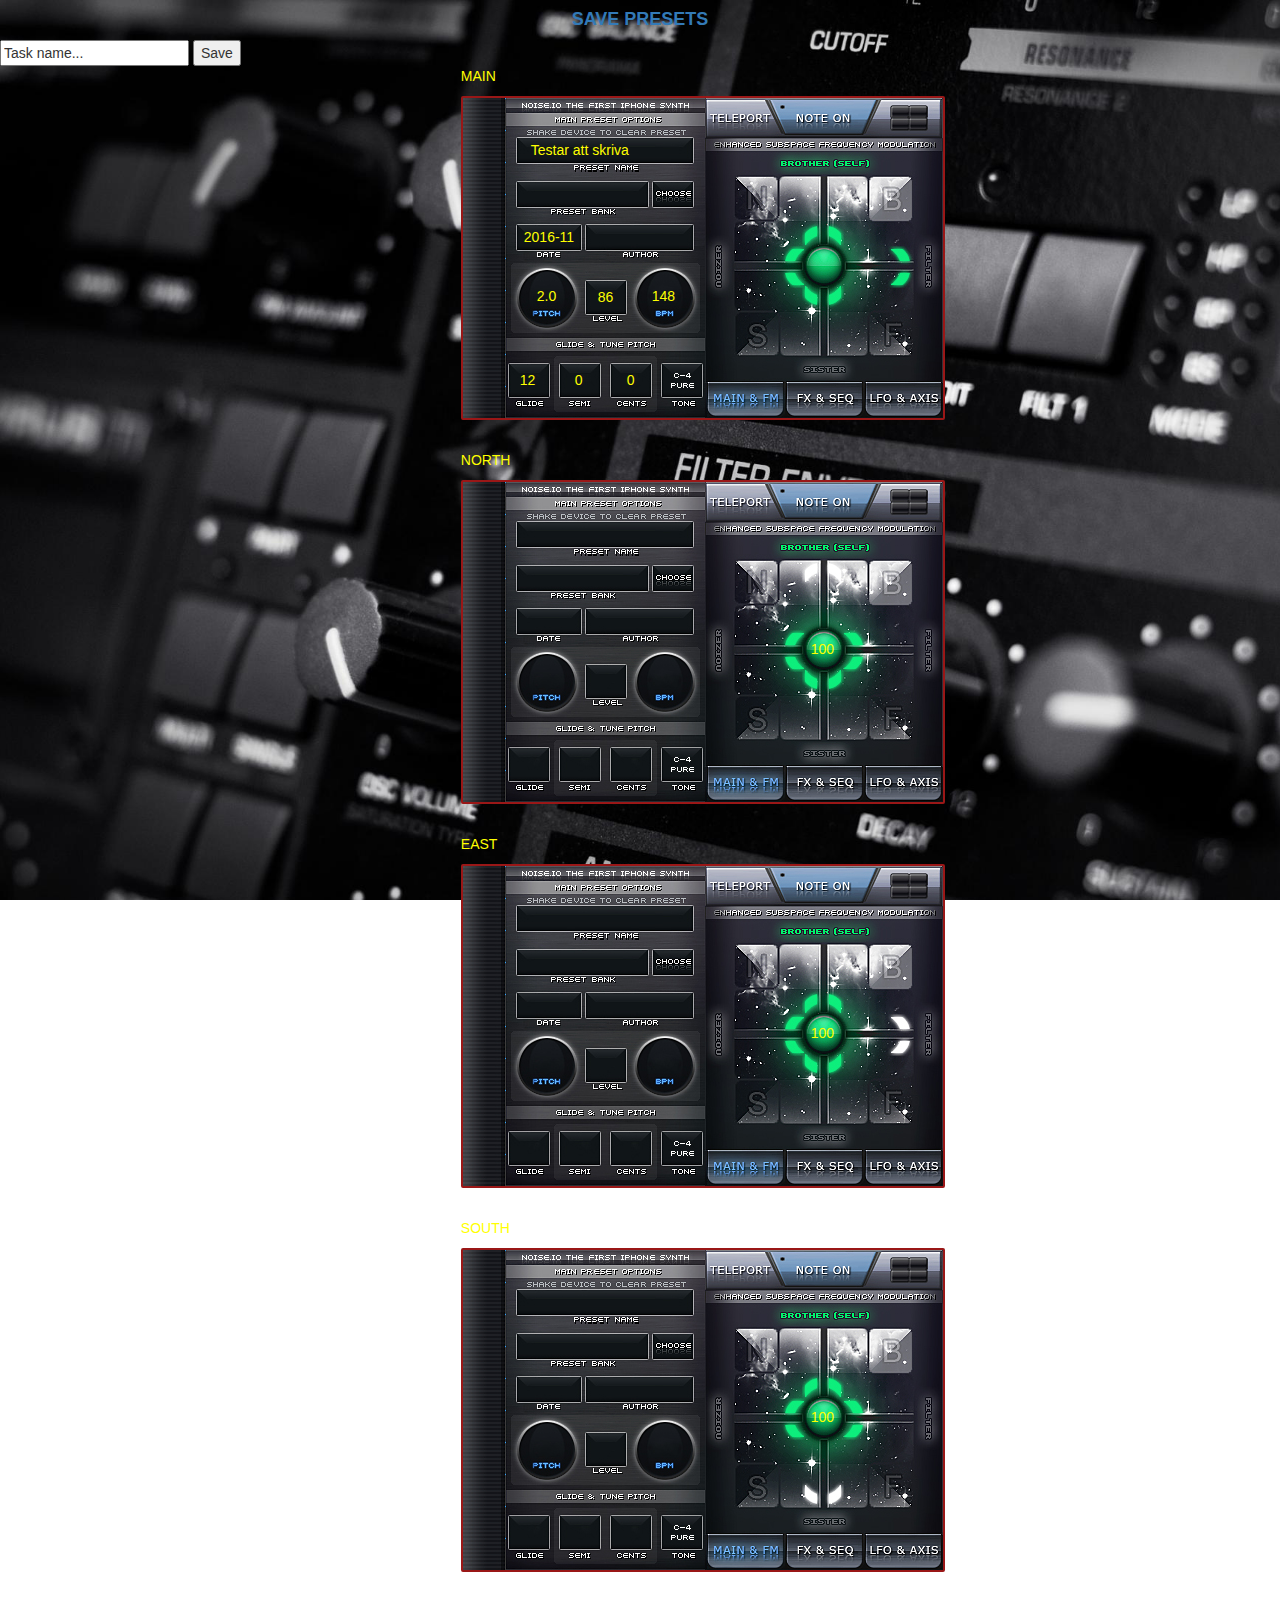
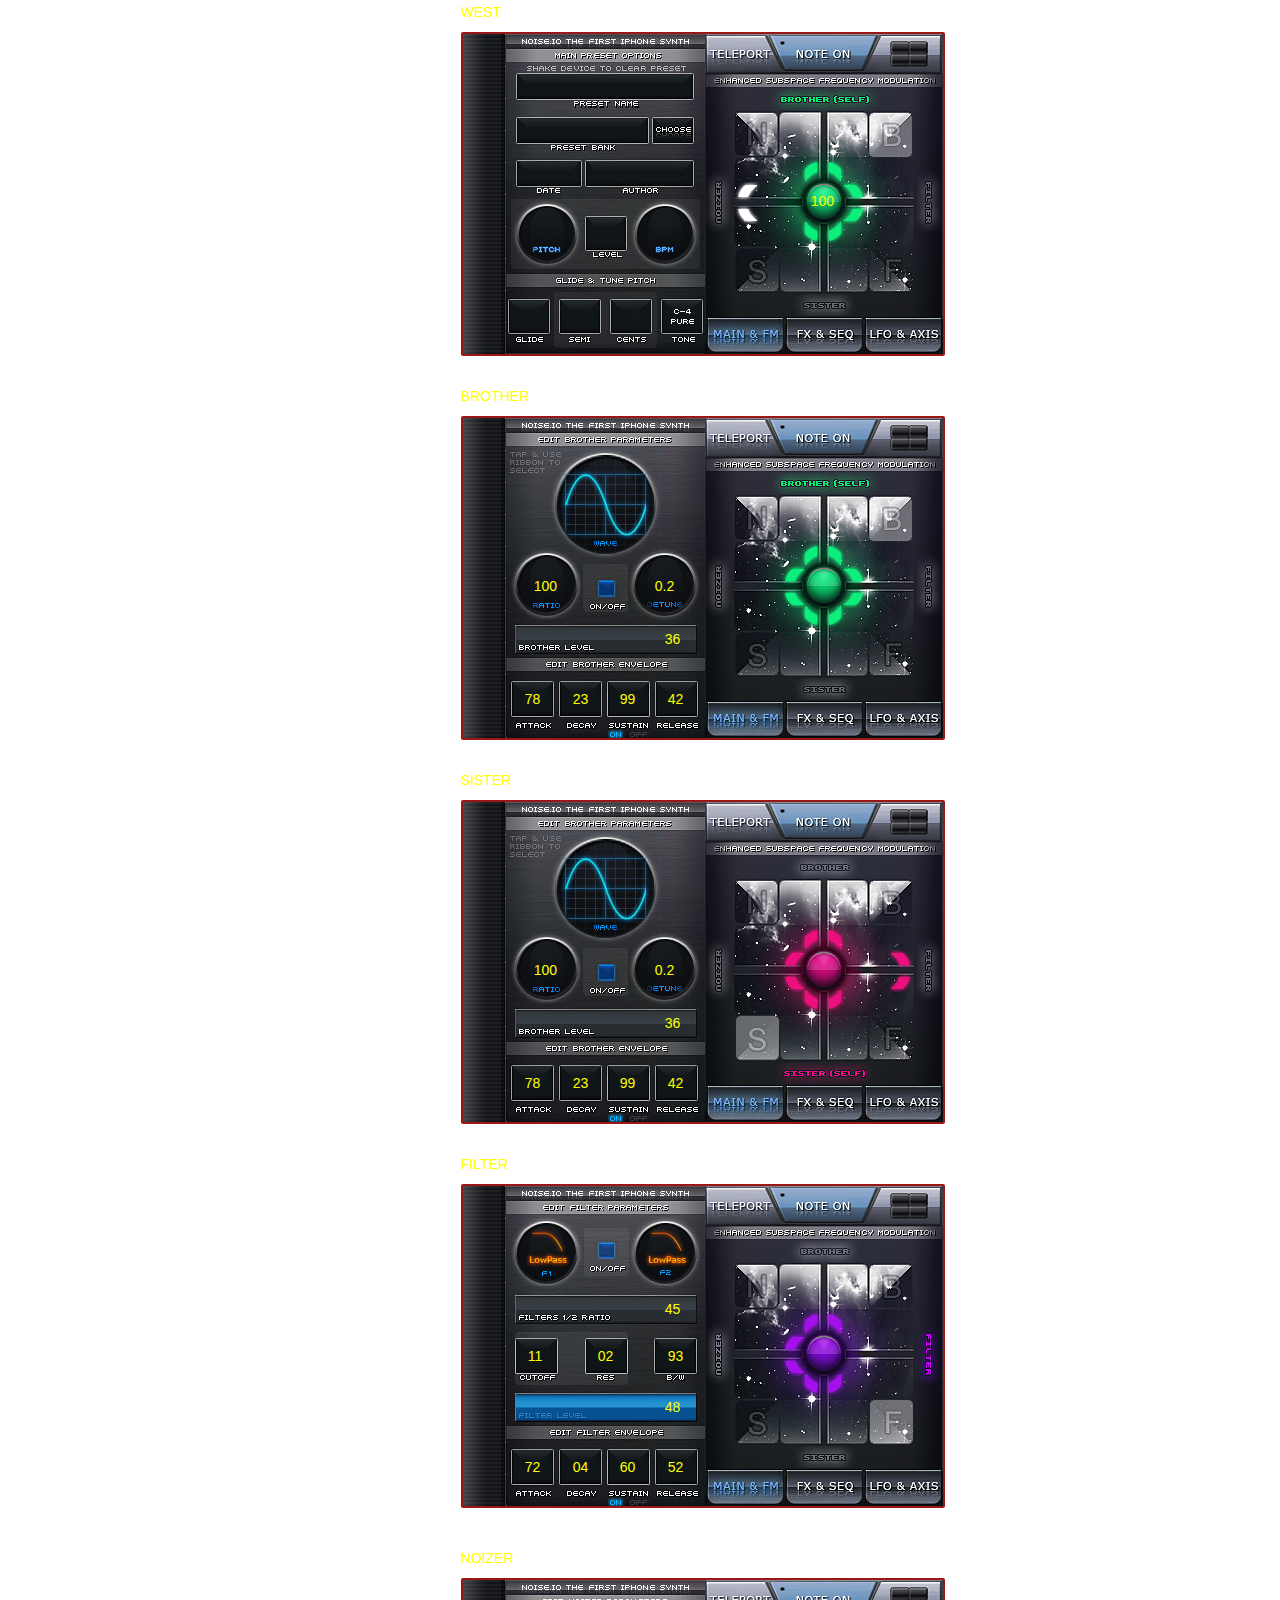
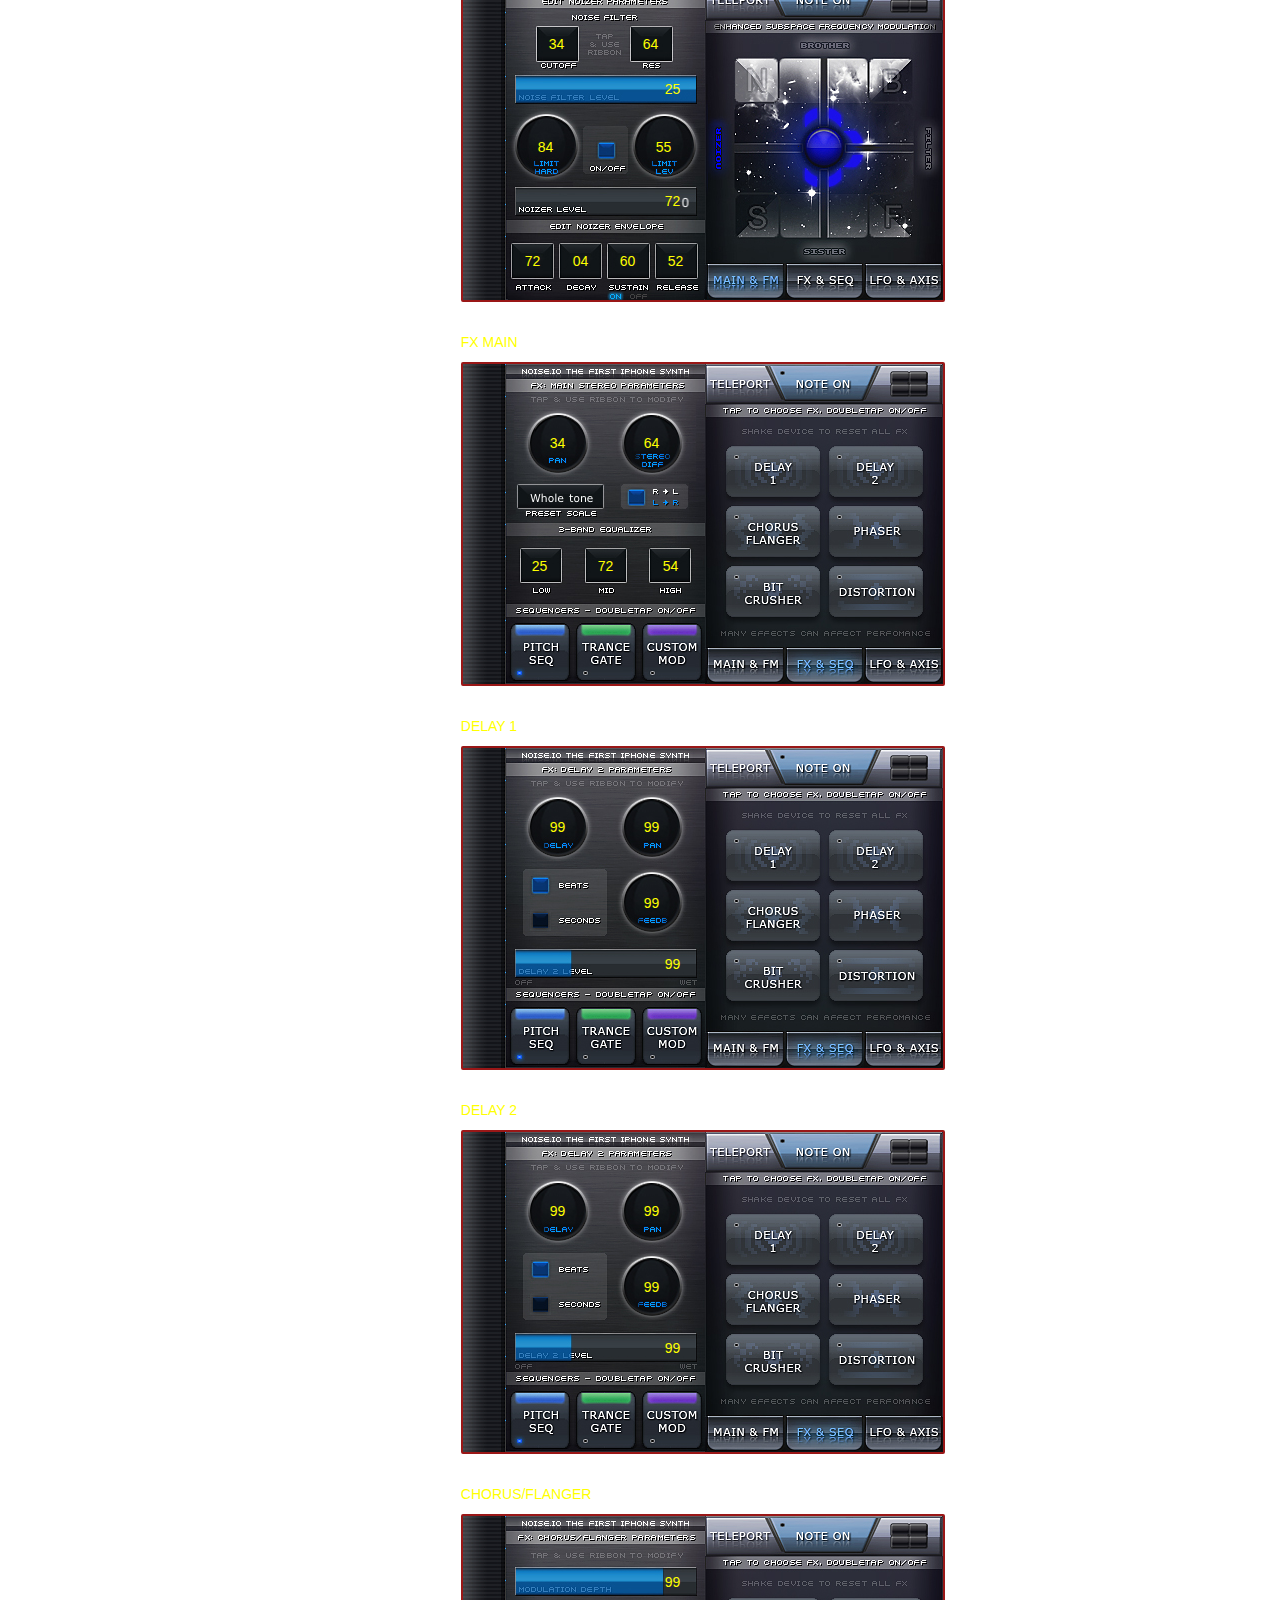
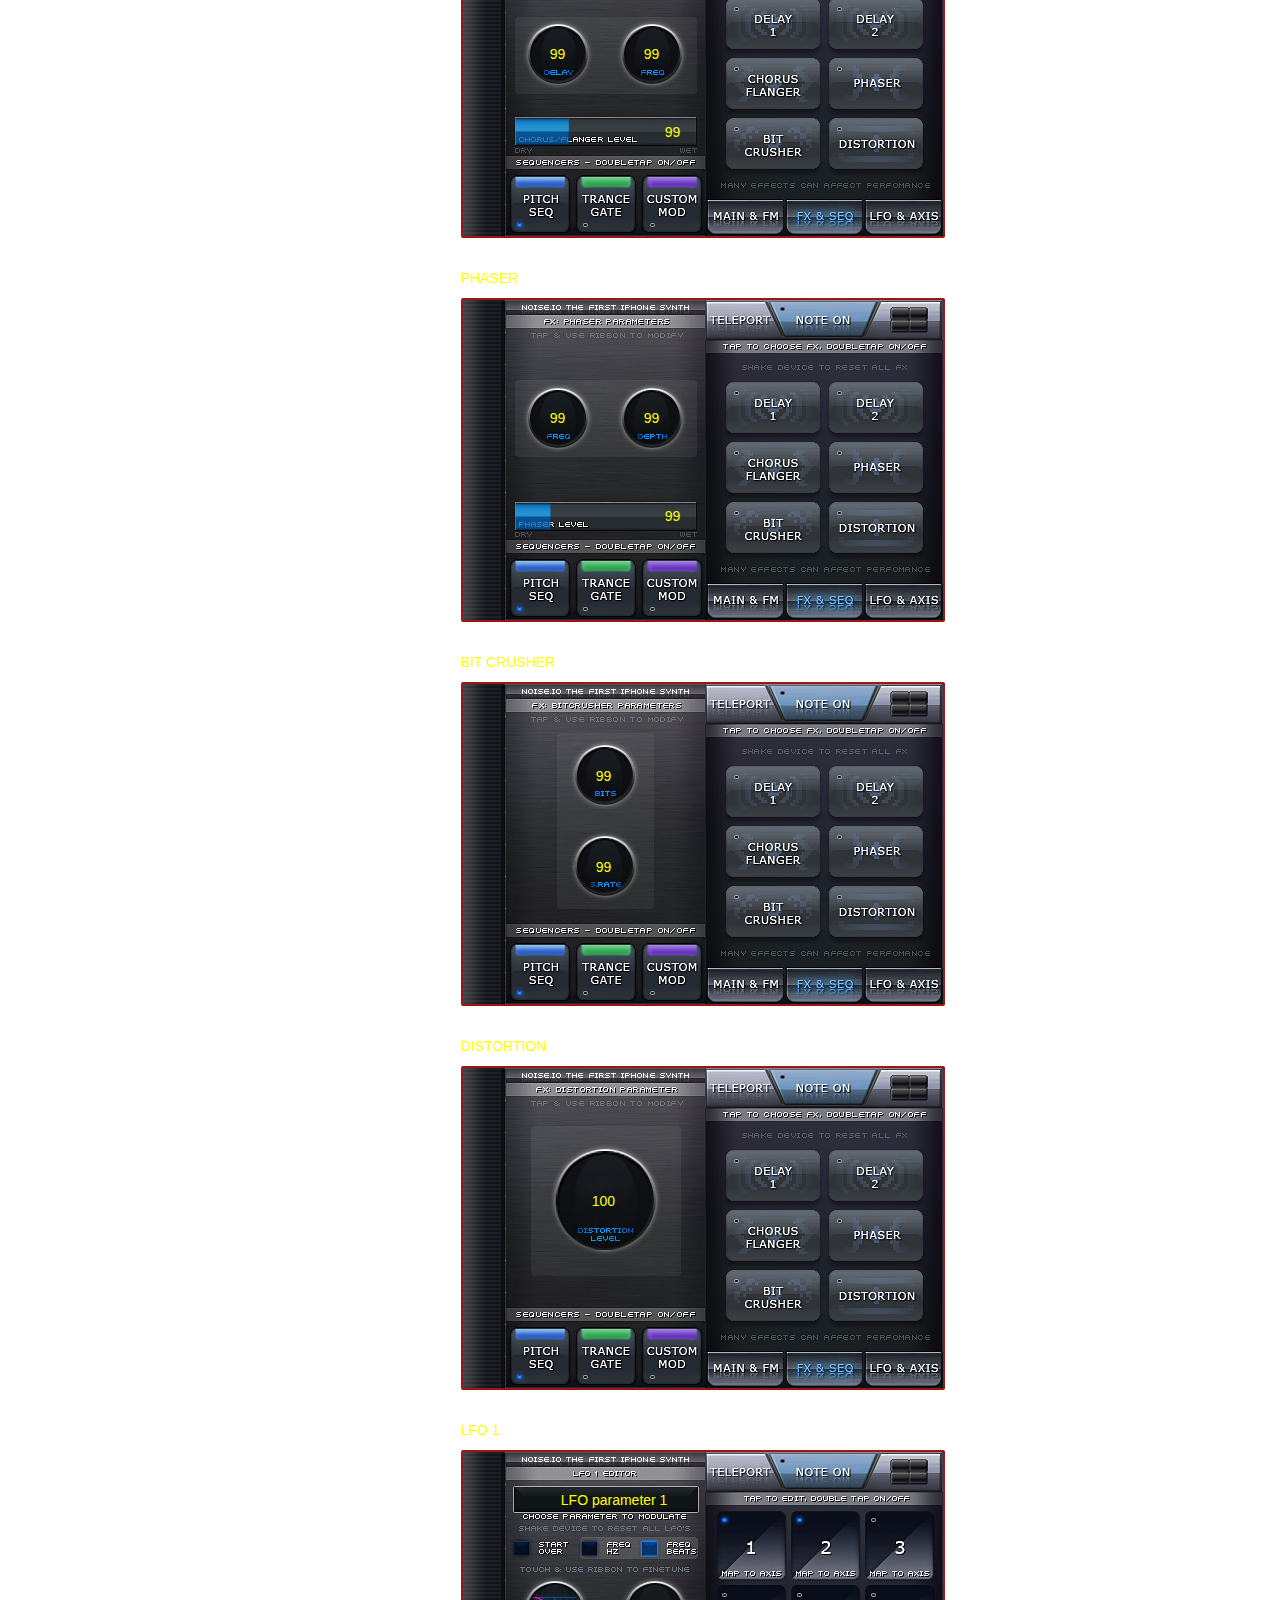
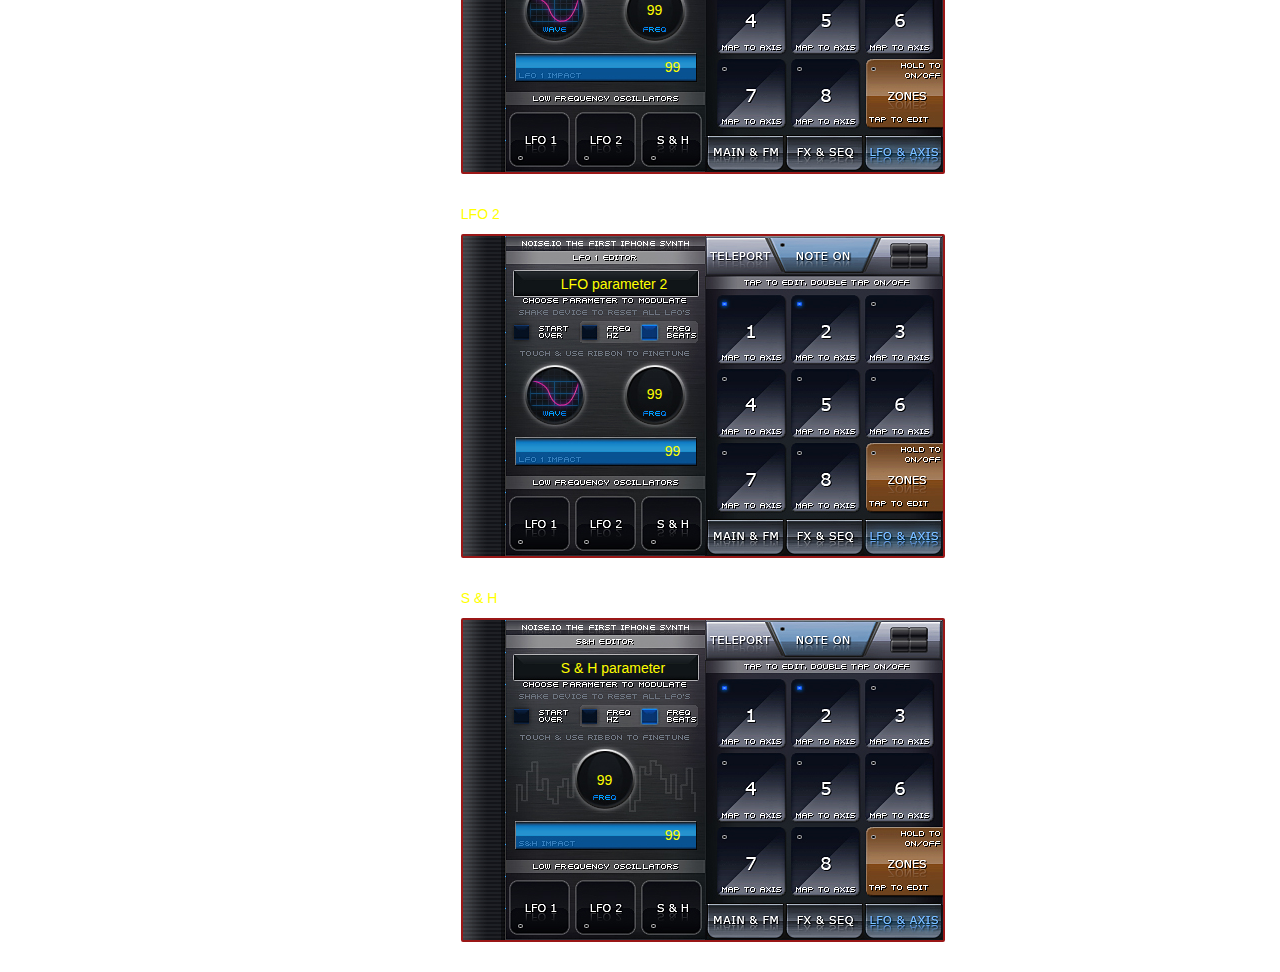
==== commit ca3a9f7c: "started adding css images" ====
--- a/html/loadpreset.html
+++ b/html/loadpreset.html
@@ -68,16 +68,19 @@
       <img src="../img/Main/N_E_S_W/Noise_north.jpg"/>
       <p class="cardinalDirectionNorth">100</p>
     </div>
+
     <div class="noiseImg">
       <p>EAST</p>
       <img src="../img/Main/N_E_S_W/Noise_east.jpg"/>
       <p class="cardinalDirectionEast">100</p>
     </div>
+
     <div class="noiseImg">
       <p>SOUTH</p>
       <img src="../img/Main/N_E_S_W/Noise_south.jpg"/>
       <p class="cardinalDirectionSouth">100</p>
     </div>
+
     <div class="noiseImg">
       <p>WEST</p>
       <img src="../img/Main/N_E_S_W/Noise_west.jpg"/>
@@ -91,7 +94,7 @@
       <p>BROTHER</p>
       <img src="../img/Main/Brother/Noise_brother_on1.jpg"/>
       <div class="brotherWave">
-        <img src="../img/Main/OSC_waveforms/waveGen-01.png" />
+        <!-- <img src="../img/Main/OSC_waveforms/waveGen-01.png" /> -->
       </div>
       <p class="brotherRatio">100</p>
       <p class="brotherOnOff"></p>
@@ -108,7 +111,8 @@
       <p>SISTER</p>
       <img src="../img/Main/Sister/Noise_sister_on1.jpg"/>
       <div class="sisterWave">
-        <img src="../img/Main/OSC_waveforms/waveGen-01.png" />
+        <!-- <img src="../img/Main/OSC_waveforms/waveGen-01.png" /> -->
+        <!-- <img src="http://www.birds.com/wp-content/uploads/home/bird4.jpg"/> -->
       </div>
       <p class="sisterRatio">100</p>
       <p class="sisterOnOff"></p>
@@ -124,7 +128,7 @@
     <div class="noiseImg">
       <p>FILTER</p>
       <img src="../img/Main/Filter/Noise_filter_on1.jpg"/>
-      <p class="filterOne"></p>
+      <div class="filterOne"></div>
       <p class="filterOnOff"></p>
       <p class="filterTwo"></p>
       <p class="filterRatio">45</p>
@@ -227,9 +231,9 @@
       <p>LFO 1</p>
       <img src="../img/LFO/Noise_lfo_beats_start_off.jpg"/>
       <p class="lfo1Parameter">LFO parameter 1</p>
-      <p class="lfo1StartOver"></p>
-      <p class="lfo1HzBeats"></p>
-      <p class="lfo1Wave"></p>
+      <div class="lfo1StartOver"></div>
+      <div class="lfo1HzBeats"></div>
+      <div class="lfo1Wave"></div>
       <p class="lfo1Freq">99</p>
       <p class="lfo1Impact">99</p>
       <p class="lfo1Button"></p>
--- a/css/noise.css
+++ b/css/noise.css
@@ -124,6 +124,9 @@
 .sisterSustainOnOff,
 .sisterRelease,
 
+.filterOne,
+.filterOnOff,
+.filterTwo,
 .filterRatio,
 .filterCutoff,
 .filterRes,
@@ -244,10 +247,14 @@
   left: 350px;
 }
 .brotherWave{
+  /*display: none;*/
+  background-image: url("../img/Main/OSC_waveforms/waveGen-01.png");
+  background-repeat: no-repeat;
   width: 100%;
-  top: 60px;
-  left: 87px;
-  z-index: 1000;
+  height: 100%;
+  top: 63px;
+  left: 89px;
+  /*z-index: 0;*/
 }
 .brotherRatio{
   top: 190px;
@@ -286,8 +293,14 @@
   left: 207px;
 }
 .sisterWave{
-  top: 60px;
-  left: 87px;
+  /*display: none;*/
+  background-image: url("../img/Main/OSC_waveforms/waveGen-01.png");
+  background-repeat: no-repeat;
+  width: 100%;
+  height: 100%;
+  top: 63px;
+  left: 89px;
+  /*z-index: 0;*/
 }
 .sisterRatio{
   top: 190px;
@@ -324,6 +337,28 @@
 .sisterRelease{
   top: 303px;
   left: 207px;
+}
+.filterOne{
+  /*display: none;*/
+  background-image: url("../img/Main/Filter/FILTER_EQ/f_01_lp.png");
+  background-repeat: no-repeat;
+  width: 100%;
+  height: 100%;
+  top: 58px;
+  left: 49px;
+}
+.filterOnOff{
+  top: 100px;
+  left: 100px;
+}
+.filterTwo{
+  /*display: none;*/
+  background-image: url("../img/Main/Filter/FILTER_EQ/f_01_lp.png");
+  background-repeat: no-repeat;
+  width: 100%;
+  height: 100%;
+  top: 58px;
+  left: 168px;
 }
 .filterRatio{
   top: 145px;
@@ -502,66 +537,81 @@
   top: 155px;
   left: 131px;
 }
-.lfo1Parameter{
-  top: 70px;
-  left: 100px;
-}
-.lfo1StartOver{
-  top: 100px;
-  left: 100px;
-}
-.lfo1HzBeats{
-  top: 100px;
-  left: 100px;
-}
-.lfo1Wave{
-  top: 100px;
-  left: 100px;
-}
-.lfo1Freq{
-  top: 180px;
-  left: 186px;
-}
-.lfo1Impact{
-  top: 237px;
-  left: 204px;
-}
-.lfo1Button{
-  top: 100px;
-  left: 100px;
-}
-.lfo2Button{
-  top: 100px;
-  left: 100px;
-}
-.shButton{
-  top: 100px;
-  left: 100px;
-}
+.lfo1Parameter,
 .lfo2Parameter{
   top: 70px;
   left: 100px;
 }
+.lfo1StartOver,
 .lfo2StartOver{
   top: 100px;
   left: 100px;
 }
+.lfo1HzBeats,
 .lfo2HzBeats{
   top: 100px;
   left: 100px;
 }
-.lfo2Wave{
-  top: 100px;
-  left: 100px;
-}
+.lfo1Wave{
+  /*display: none;*/
+  background-image: url("../img/LFO/LFO_waveforms/lfow_blob1.png");
+  background-repeat: no-repeat;
+  width: 100%;
+  height: 100%;
+  top: 148px;
+  left: 45px;
+}
+.lfo1Freq,
 .lfo2Freq{
   top: 180px;
   left: 186px;
 }
+.lfo1Impact,
 .lfo2Impact{
   top: 237px;
   left: 204px;
 }
+.lfo1Button{
+  top: 100px;
+  left: 100px;
+}
+.lfo2Button{
+  top: 100px;
+  left: 100px;
+}
+.shButton{
+  top: 100px;
+  left: 100px;
+}
+/*.lfo2Parameter{
+  top: 70px;
+  left: 100px;
+}
+.lfo2StartOver{
+  top: 100px;
+  left: 100px;
+}
+.lfo2HzBeats{
+  top: 100px;
+  left: 100px;
+}*/
+.lfo2Wave{
+  /*display: none;*/
+  background-image: url("../img/LFO/LFO_waveforms/lfow_blob1.png");
+  background-repeat: no-repeat;
+  width: 100%;
+  height: 100%;
+  top: 148px;
+  left: 45px;
+}
+/*.lfo2Freq{
+  top: 180px;
+  left: 186px;
+}
+.lfo2Impact{
+  top: 237px;
+  left: 204px;
+}*/
 .shParameter{
   top: 70px;
   left: 100px;
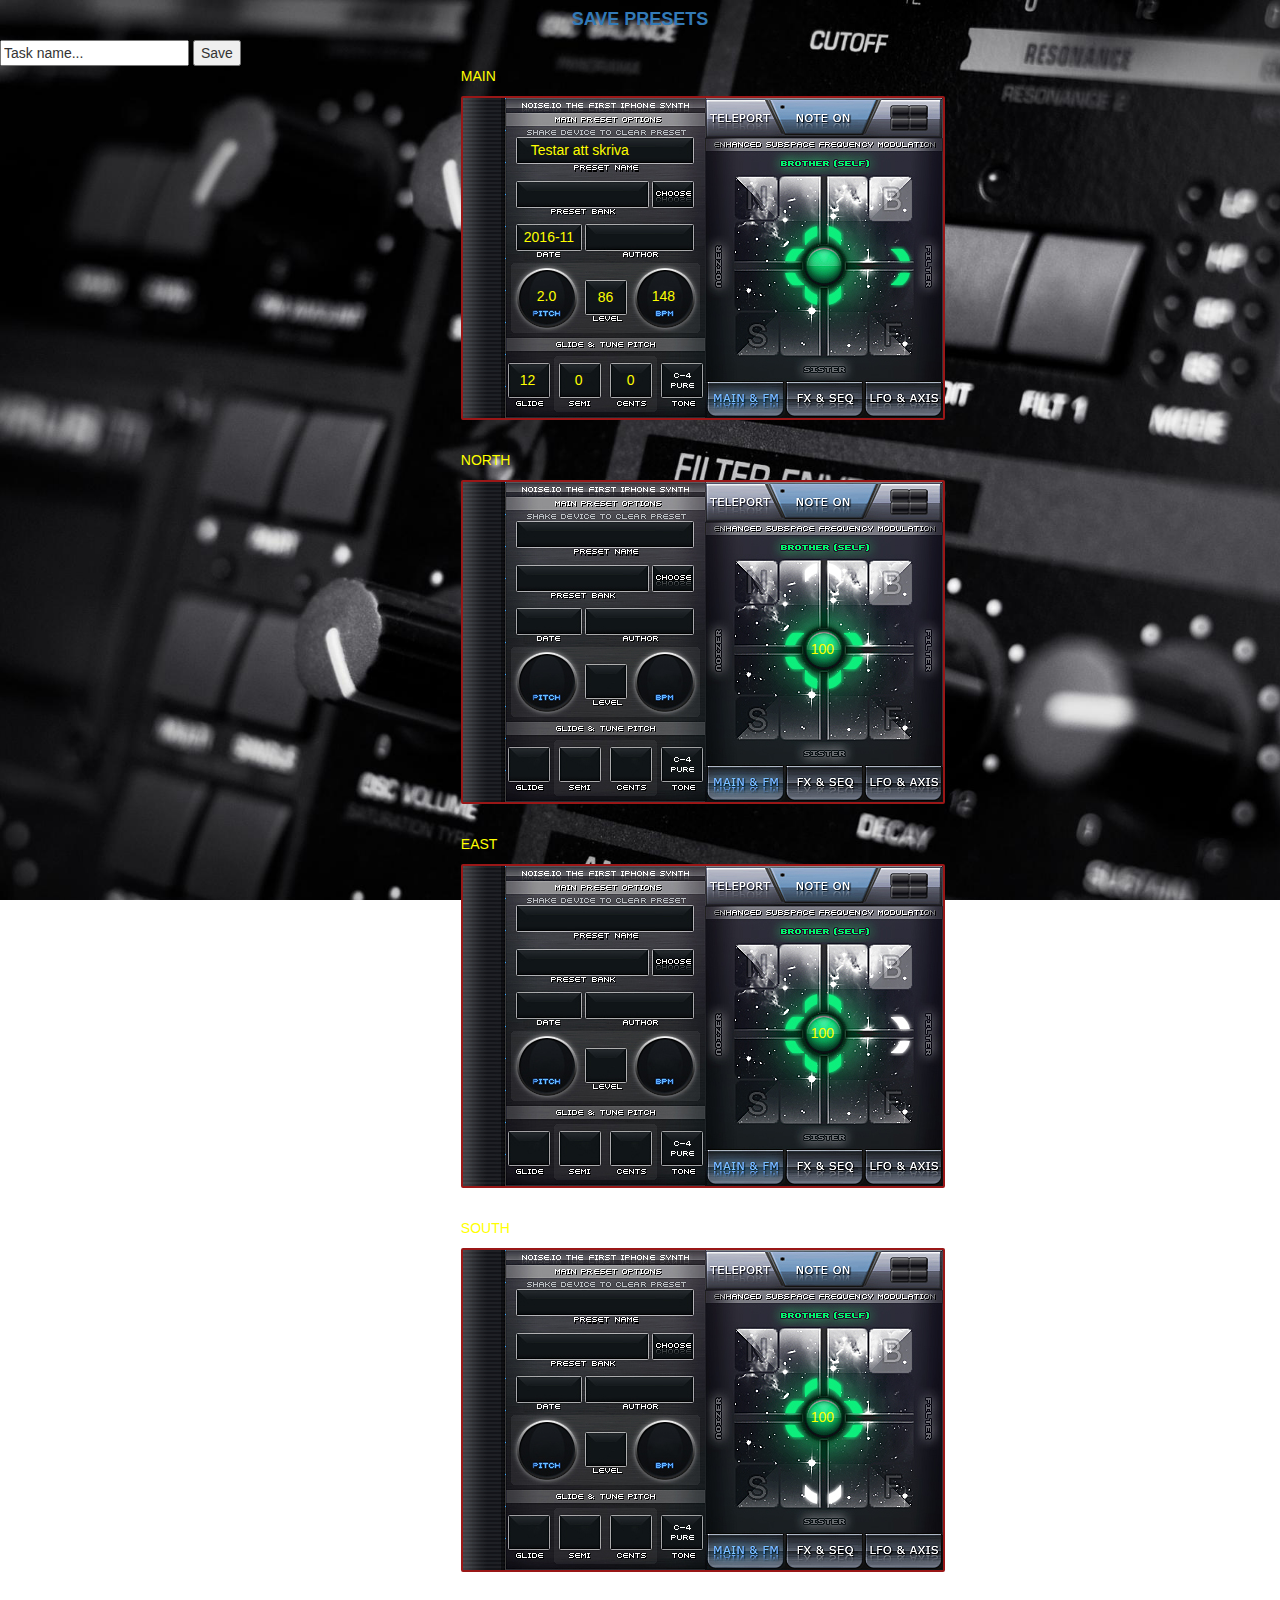
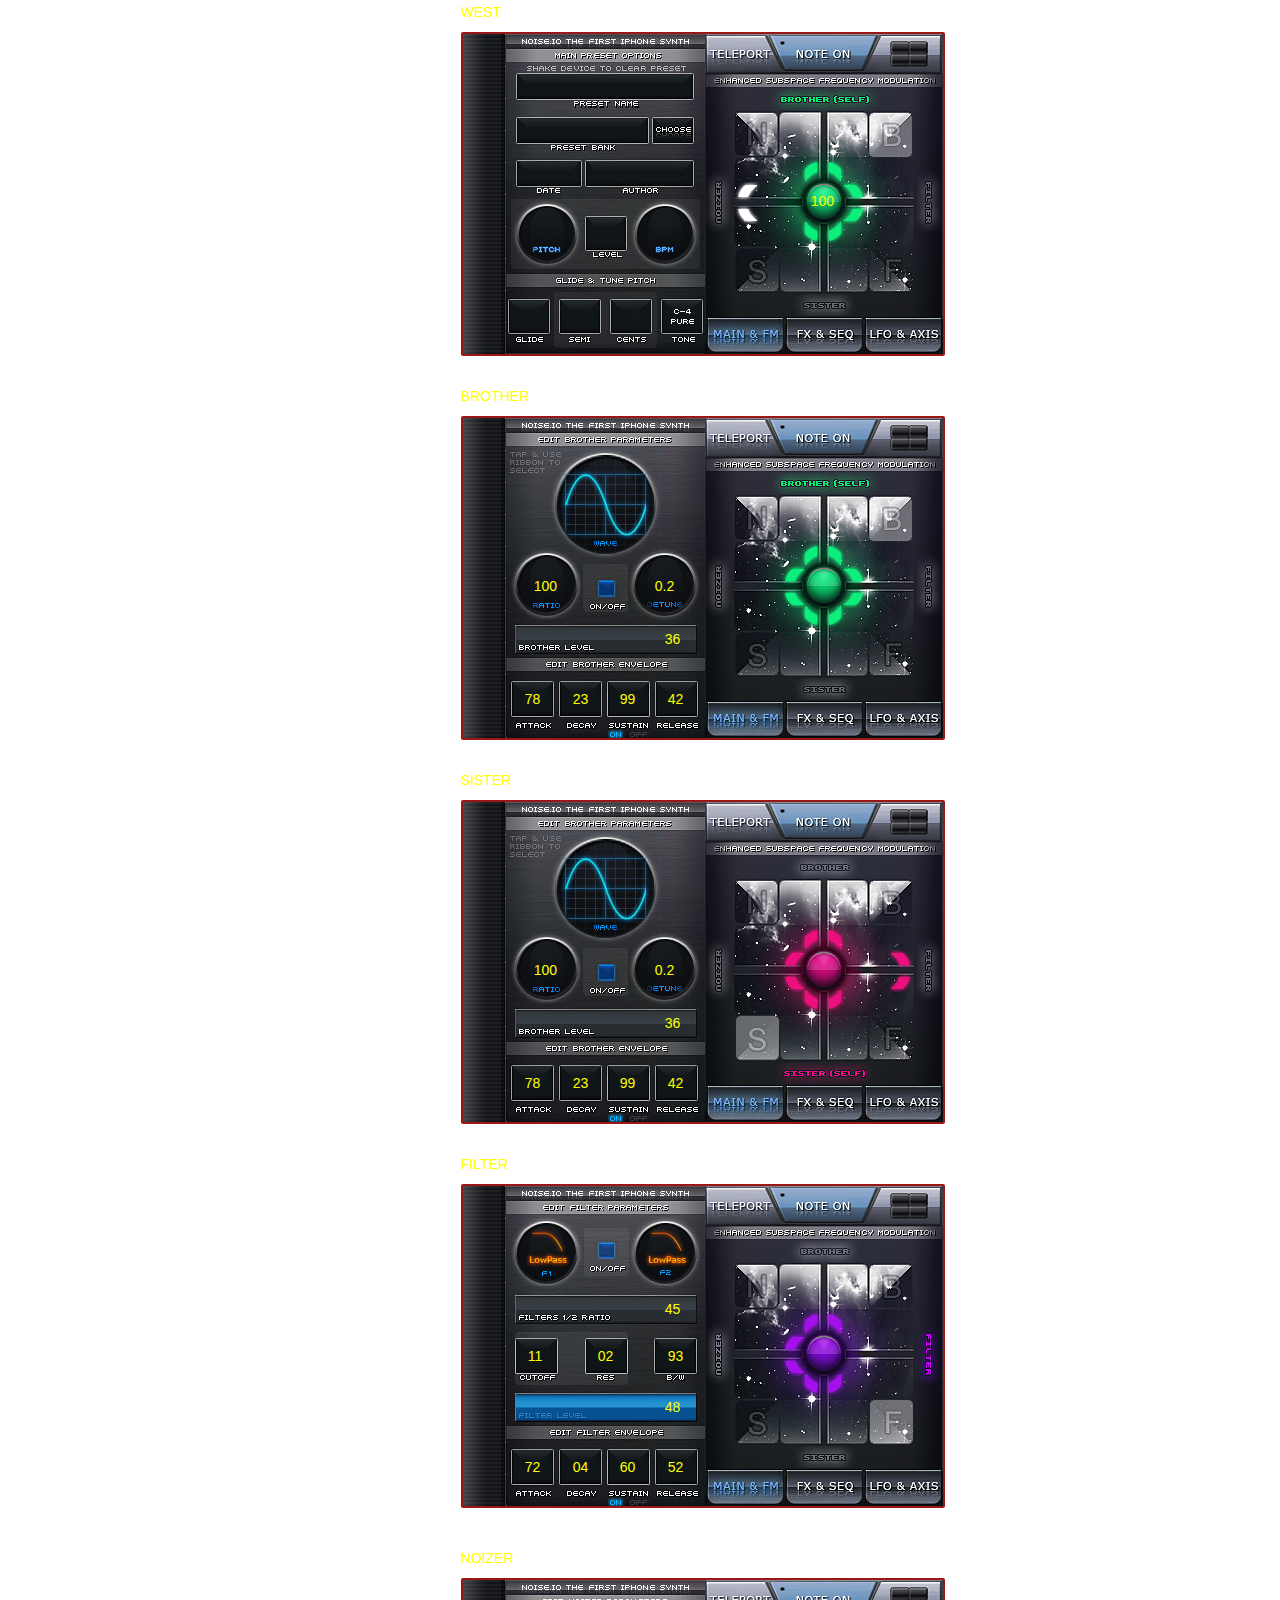
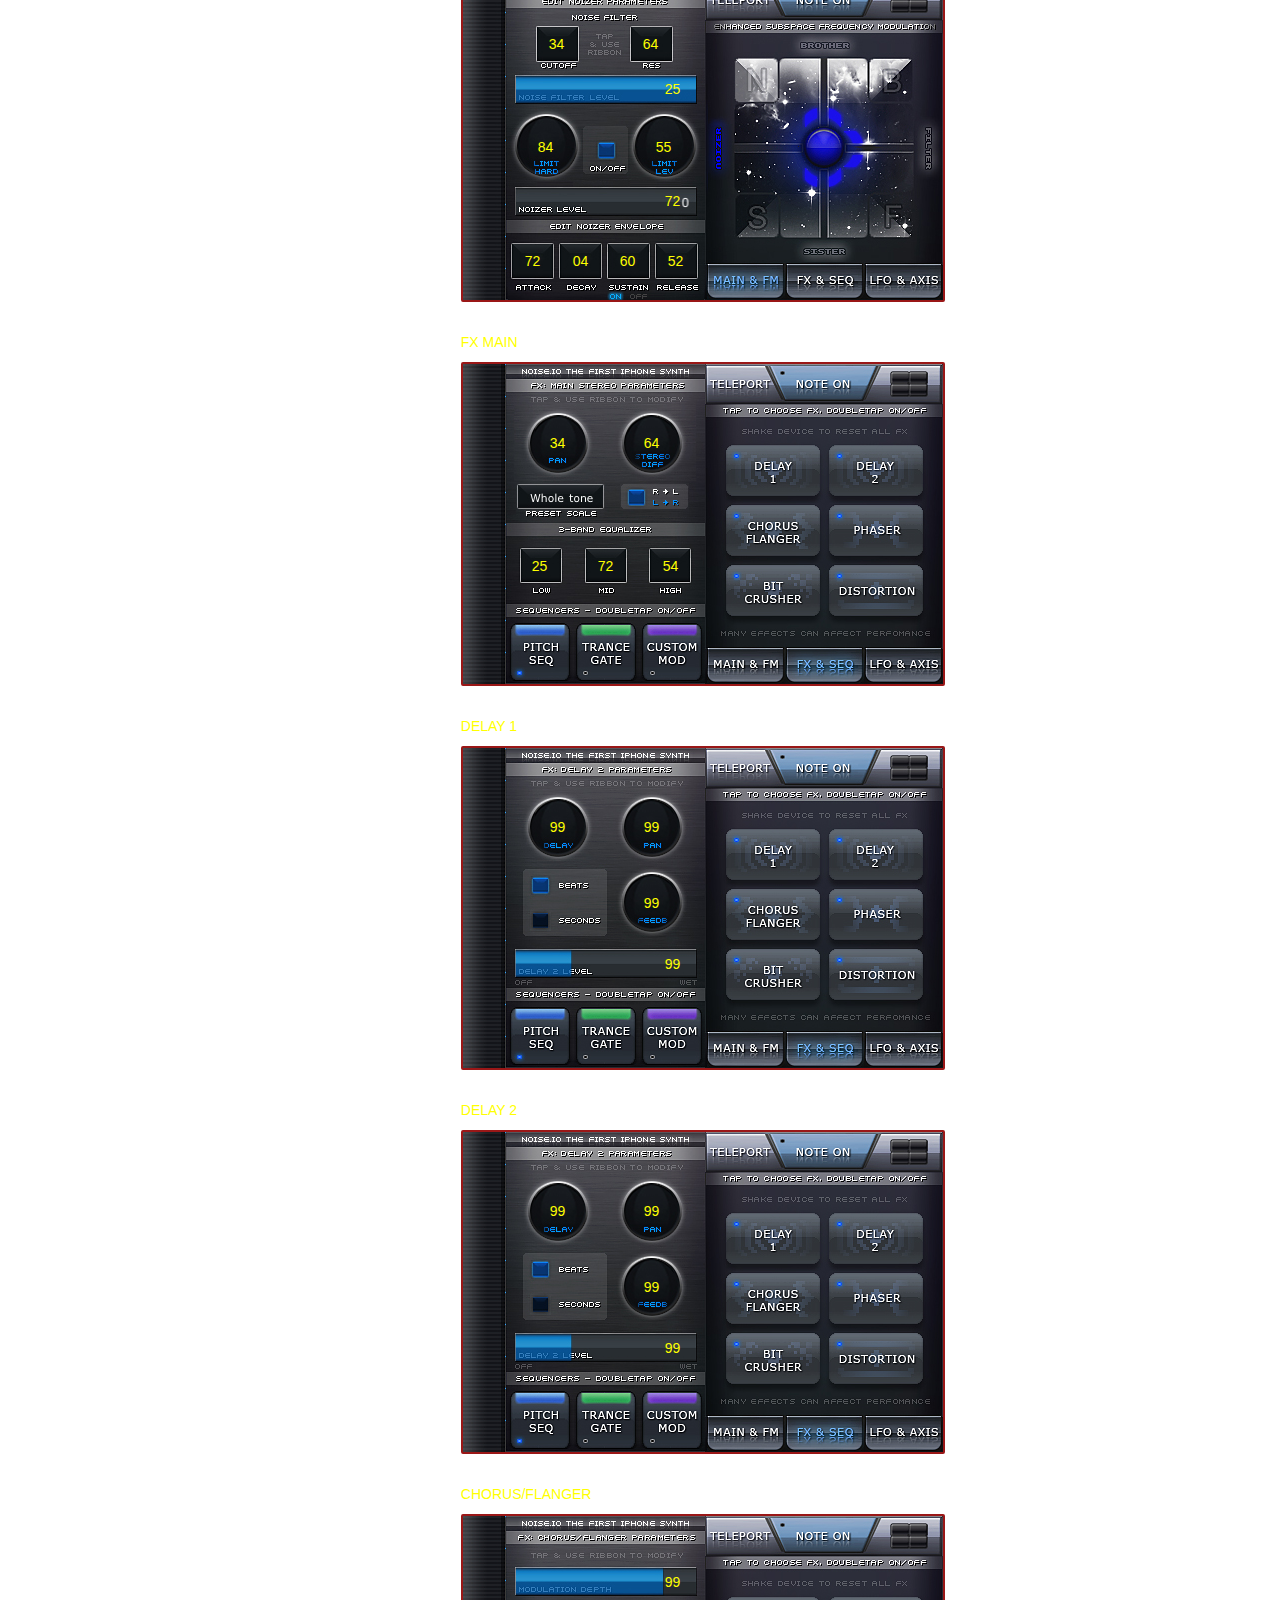
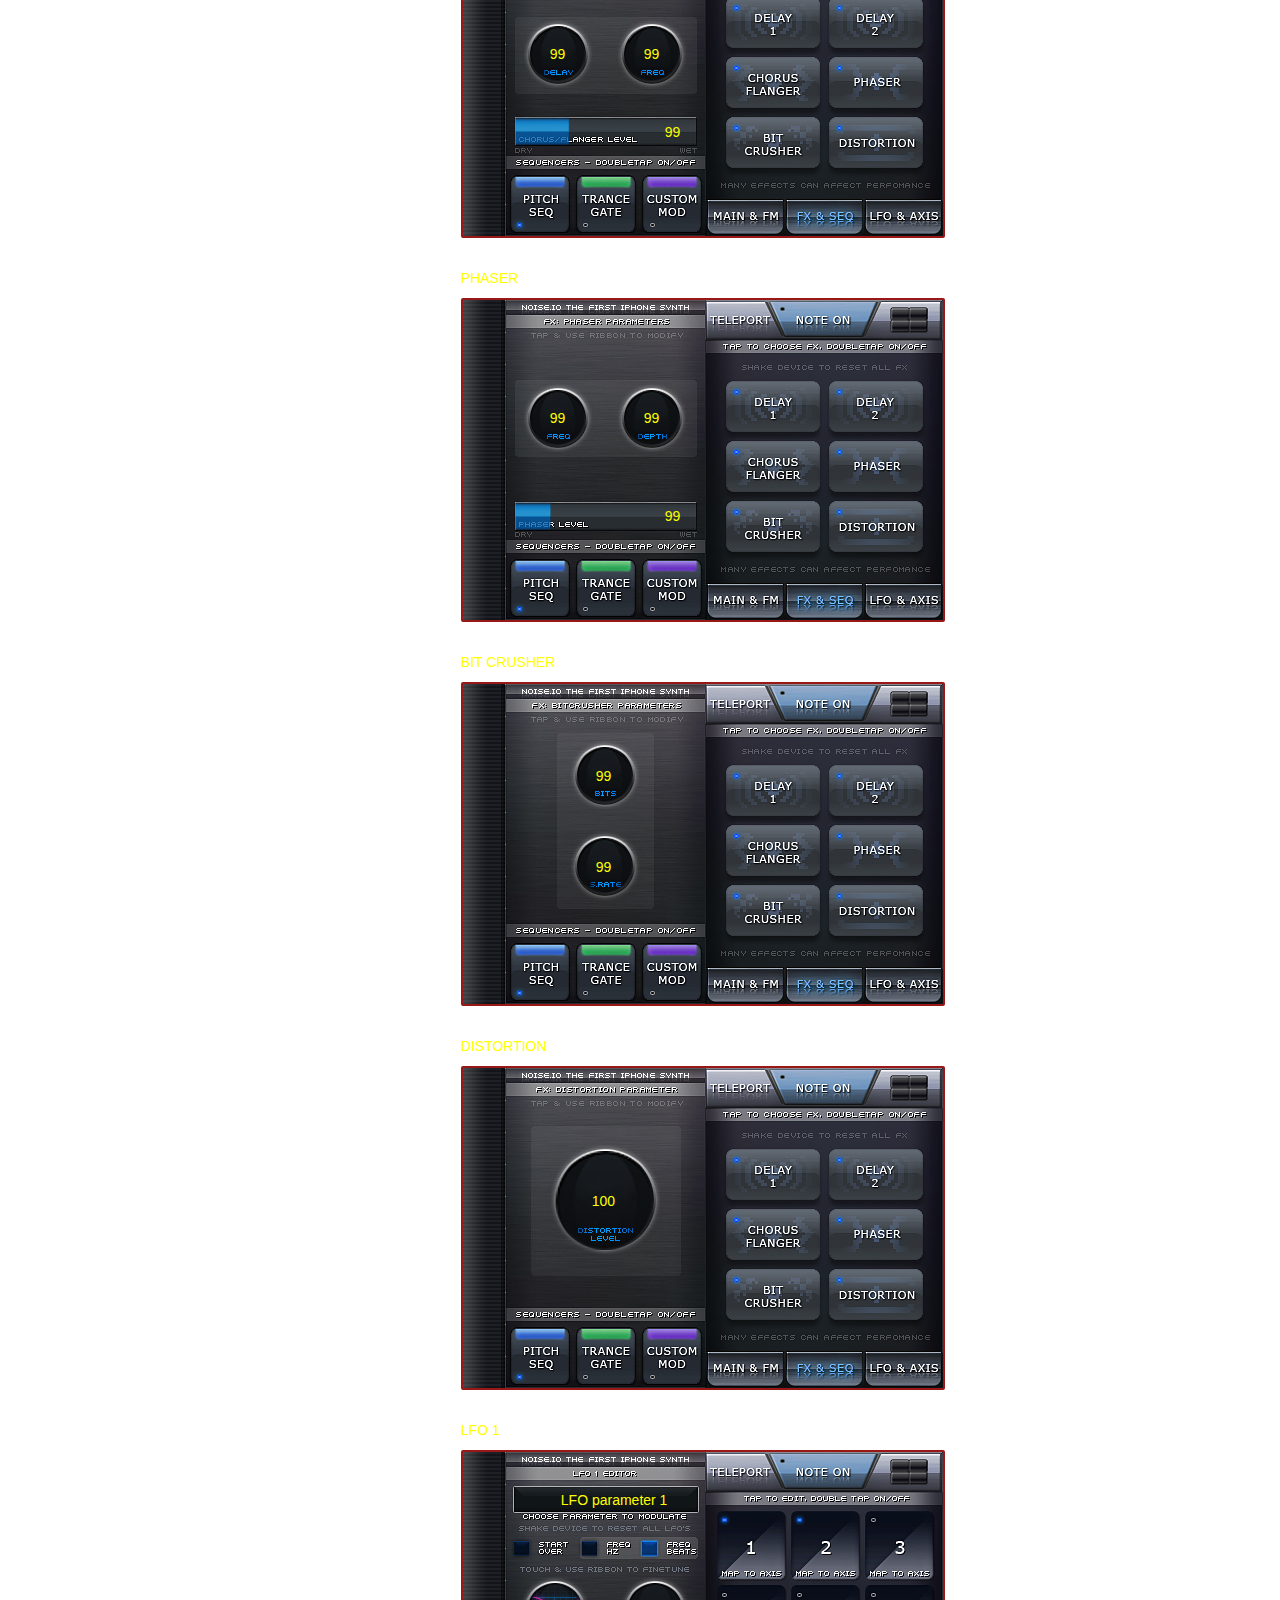
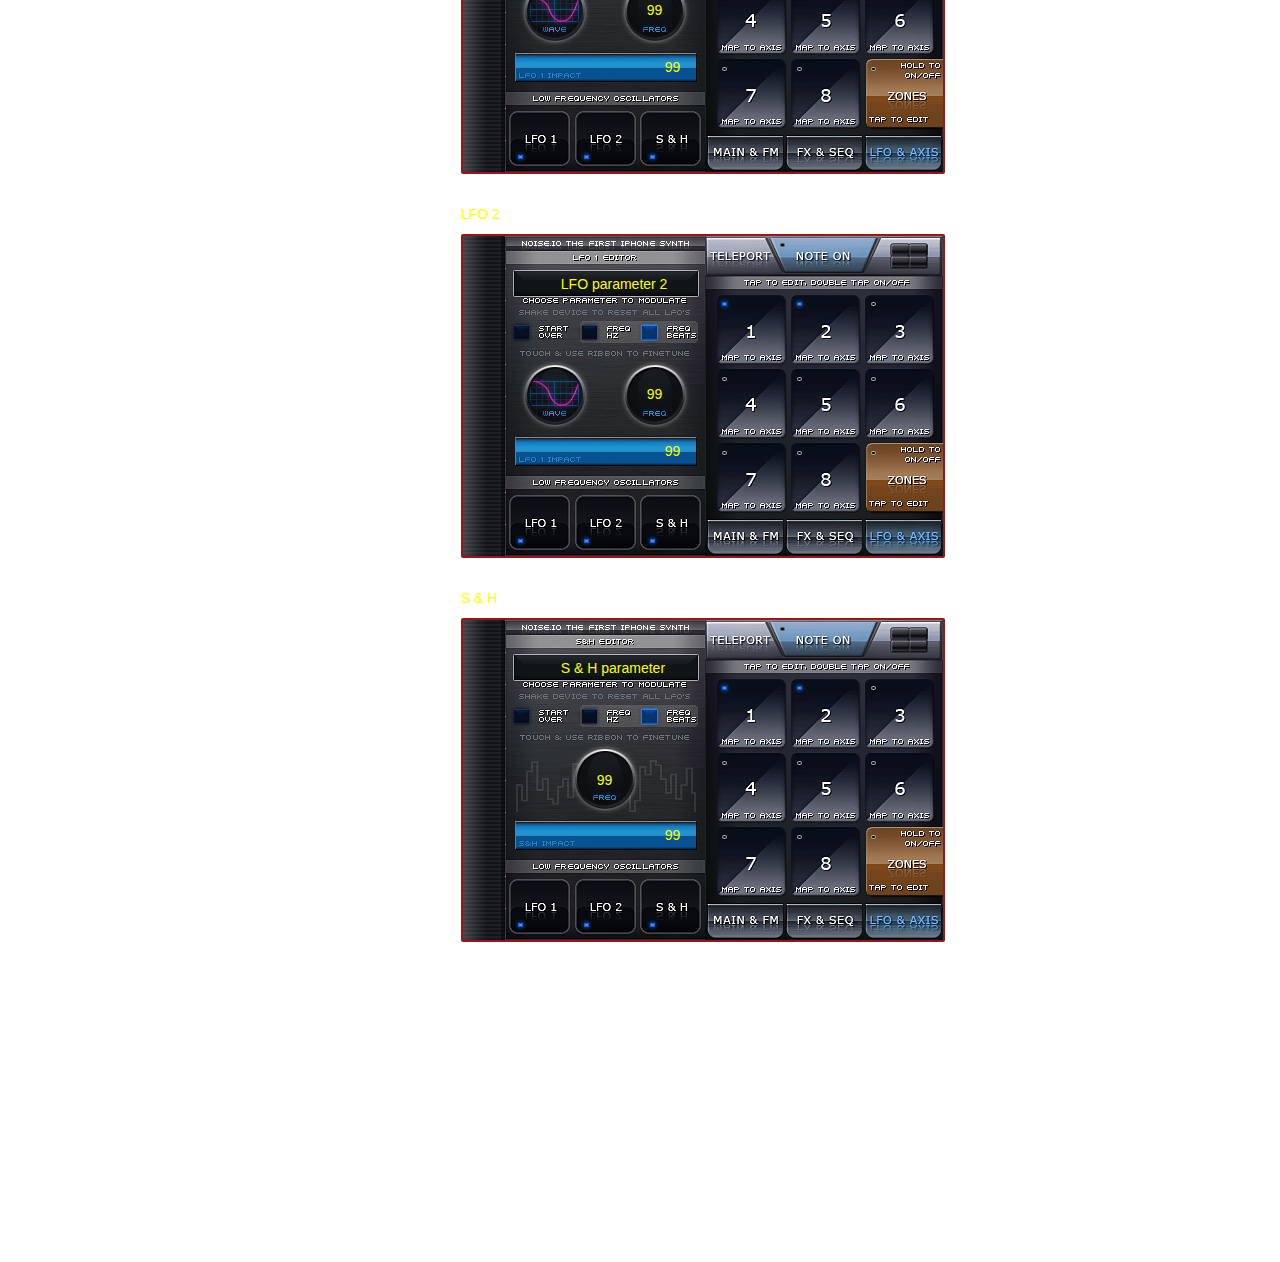
==== commit 7d86bdc9: "Buttons added on lfos and fx" ====
--- a/html/loadpreset.html
+++ b/html/loadpreset.html
@@ -172,6 +172,12 @@
       <p class="fxLow">25</p>
       <p class="fxMid">72</p>
       <p class="fxHigh">54</p>
+      <div class="delay1Button"></div>
+      <div class="delay2Button"></div>
+      <div class="chorusButton"></div>
+      <div class="phaserButton"></div>
+      <div class="bitcrusherButton"></div>
+      <div class="distortionButton"></div>
     </div>
 
     <div class="noiseImg">
@@ -182,6 +188,12 @@
       <p class="delay1BeatsSeconds"></p>
       <p class="delay1Feedb">99</p>
       <p class="delay1Level">99</p>
+      <div class="delay1Button"></div>
+      <div class="delay2Button"></div>
+      <div class="chorusButton"></div>
+      <div class="phaserButton"></div>
+      <div class="bitcrusherButton"></div>
+      <div class="distortionButton"></div>
     </div>
 
     <div class="noiseImg">
@@ -192,6 +204,12 @@
       <p class="delay2BeatsSeconds"></p>
       <p class="delay2Feedb">99</p>
       <p class="delay2Level">99</p>
+      <div class="delay1Button"></div>
+      <div class="delay2Button"></div>
+      <div class="chorusButton"></div>
+      <div class="phaserButton"></div>
+      <div class="bitcrusherButton"></div>
+      <div class="distortionButton"></div>
     </div>
 
     <div class="noiseImg">
@@ -201,6 +219,12 @@
       <p class="chorusDelay">99</p>
       <p class="chorusFreq">99</p>
       <p class="chorusLevel">99</p>
+      <div class="delay1Button"></div>
+      <div class="delay2Button"></div>
+      <div class="chorusButton"></div>
+      <div class="phaserButton"></div>
+      <div class="bitcrusherButton"></div>
+      <div class="distortionButton"></div>
     </div>
 
     <div class="noiseImg">
@@ -209,6 +233,12 @@
       <p class="phaserFreq">99</p>
       <p class="phaserDepth">99</p>
       <p class="phaserLevel">99</p>
+      <div class="delay1Button"></div>
+      <div class="delay2Button"></div>
+      <div class="chorusButton"></div>
+      <div class="phaserButton"></div>
+      <div class="bitcrusherButton"></div>
+      <div class="distortionButton"></div>
     </div>
 
     <div class="noiseImg">
@@ -216,12 +246,24 @@
       <img src="../img/FX_main/Bit_crusher/Noise_bitcrusher_main.jpg"/>
       <p class="bitcrusherBits">99</p>
       <p class="bitcrusherSRate">99</p>
+      <div class="delay1Button"></div>
+      <div class="delay2Button"></div>
+      <div class="chorusButton"></div>
+      <div class="phaserButton"></div>
+      <div class="bitcrusherButton"></div>
+      <div class="distortionButton"></div>
     </div>
 
     <div class="noiseImg">
       <p>DISTORTION</p>
       <img src="../img/FX_main/Distortion/Noise_distortion_main.jpg"/>
       <p class="distortionLevel">100</p>
+      <div class="delay1Button"></div>
+      <div class="delay2Button"></div>
+      <div class="chorusButton"></div>
+      <div class="phaserButton"></div>
+      <div class="bitcrusherButton"></div>
+      <div class="distortionButton"></div>
     </div>
 
 
@@ -236,23 +278,23 @@
       <div class="lfo1Wave"></div>
       <p class="lfo1Freq">99</p>
       <p class="lfo1Impact">99</p>
-      <p class="lfo1Button"></p>
-      <p class="lfo2Button"></p>
-      <p class="shButton"></p>
+      <div class="lfo1Button"></div>
+      <div class="lfo2Button"></div>
+      <div class="shButton"></div>
     </div>
 
     <div class="noiseImg">
       <p>LFO 2</p>
       <img src="../img/LFO/Noise_lfo_beats_start_off.jpg"/>
       <p class="lfo2Parameter">LFO parameter 2</p>
-      <p class="lfo2StartOver"></p>
-      <p class="lfo2HzBeats"></p>
-      <p class="lfo2Wave"></p>
+      <div class="lfo2StartOver"></div>
+      <div class="lfo2HzBeats"></div>
+      <div class="lfo2Wave"></div>
       <p class="lfo2Freq">99</p>
       <p class="lfo2Impact">99</p>
-      <p class="lfo1Button"></p>
-      <p class="lfo2Button"></p>
-      <p class="shButton"></p>
+      <div class="lfo1Button"></div>
+      <div class="lfo2Button"></div>
+      <div class="shButton"></div>
     </div>
 
 
--- a/css/noise.css
+++ b/css/noise.css
@@ -203,7 +203,14 @@
 .shStartOver,
 .shHzBeats,
 .shFreq,
-.shImpact{
+.shImpact,
+
+.delay1Button,
+.delay2Button,
+.chorusButton,
+.phaserButton,
+.bitcrusherButton,
+.distortionButton{
   position: absolute;
   color: yellow;
 }
@@ -572,16 +579,31 @@
   left: 204px;
 }
 .lfo1Button{
-  top: 100px;
-  left: 100px;
+  /*display: none;*/
+  background-image: url("../img/LFO/LFO_buttons/LFO1_on.jpg");
+  background-repeat: no-repeat;
+  width: 100%;
+  height: 100%;
+  top: 290px;
+  left: 47px;
 }
 .lfo2Button{
-  top: 100px;
-  left: 100px;
+  /*display: none;*/
+  background-image: url("../img/LFO/LFO_buttons/LFO2_on.jpg");
+  background-repeat: no-repeat;
+  width: 100%;
+  height: 100%;
+  top: 290px;
+  left: 113px;
 }
 .shButton{
-  top: 100px;
-  left: 100px;
+  /*display: none;*/
+  background-image: url("../img/SH/SH_buttons/SH_on.jpg");
+  background-repeat: no-repeat;
+  width: 100%;
+  height: 100%;
+  top: 290px;
+  left: 178px;
 }
 /*.lfo2Parameter{
   top: 70px;
@@ -632,20 +654,73 @@
   top: 237px;
   left: 204px;
 }
-
-
-
-
-
-
-
-
-
-
-
-
-
-
-
-
-
+.delay1Button{
+  /*display: none;*/
+  background-image: url("../img/FX_main/Buttons_on_off/Delay1_on_nonfocus.jpg");
+  background-repeat: no-repeat;
+  width: 100%;
+  height: 100%;
+  top: 111px;
+  left: 263px;
+}
+.delay2Button{
+  /*display: none;*/
+  background-image: url("../img/FX_main/Buttons_on_off/Delay2_on_nonfocus.jpg");
+  background-repeat: no-repeat;
+  width: 100%;
+  height: 100%;
+  top: 111px;
+  left: 366px;
+}
+.chorusButton{
+  /*display: none;*/
+  background-image: url("../img/FX_main/Buttons_on_off/ChorusFlanger_on_nonfocus.jpg");
+  background-repeat: no-repeat;
+  width: 100%;
+  height: 100%;
+  top: 171px;
+  left: 263px;
+}
+.phaserButton{
+  /*display: none;*/
+  background-image: url("../img/FX_main/Buttons_on_off/Phaser_on_nonfocus.jpg");
+  background-repeat: no-repeat;
+  width: 100%;
+  height: 100%;
+  top: 171px;
+  left: 366px;
+}
+.bitcrusherButton{
+  /*display: none;*/
+  background-image: url("../img/FX_main/Buttons_on_off/Bitcrusher_on_nonfocus.jpg");
+  background-repeat: no-repeat;
+  width: 100%;
+  height: 100%;
+  top: 231px;
+  left: 263px;
+}
+.distortionButton{
+  /*display: none;*/
+  background-image: url("../img/FX_main/Buttons_on_off/Distortion_on_nonfocus.jpg");
+  background-repeat: no-repeat;
+  width: 100%;
+  height: 100%;
+  top: 231px;
+  left: 366px;
+}
+
+
+
+
+
+
+
+
+
+
+
+
+
+
+
+
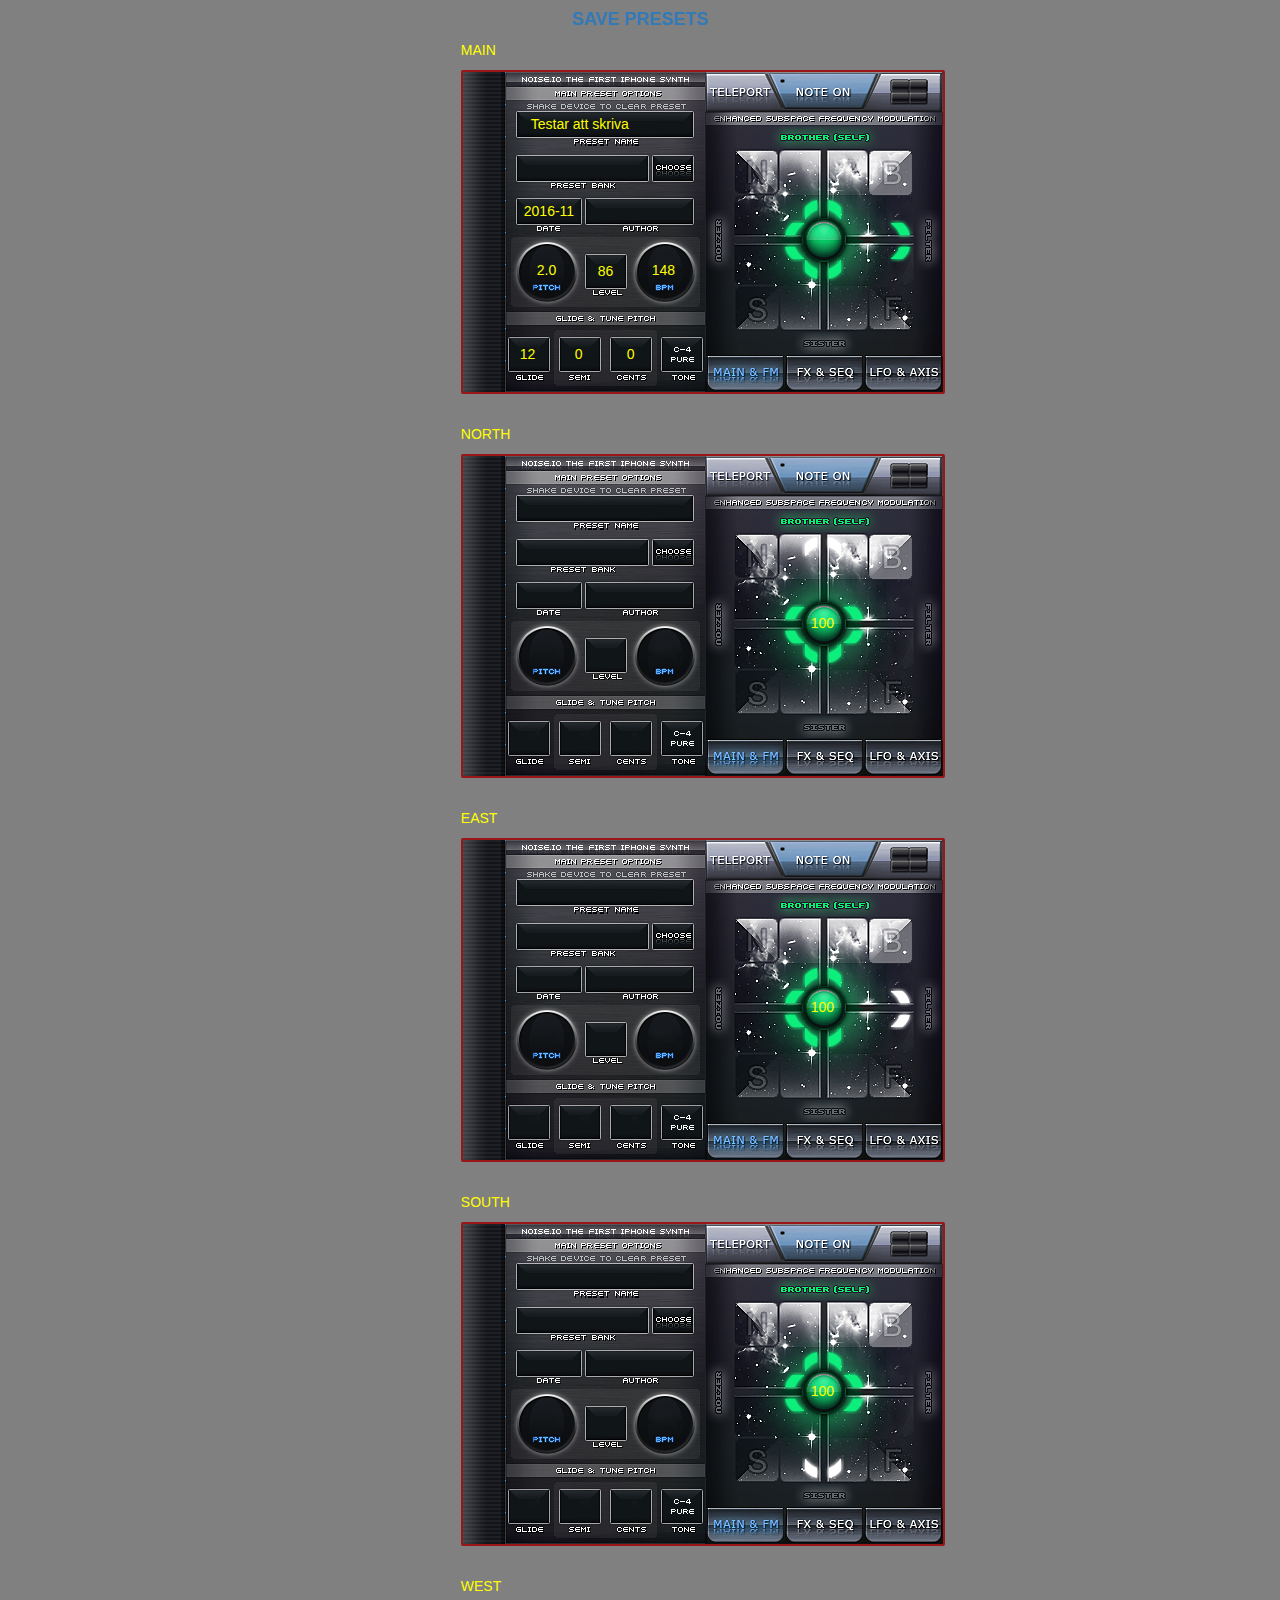
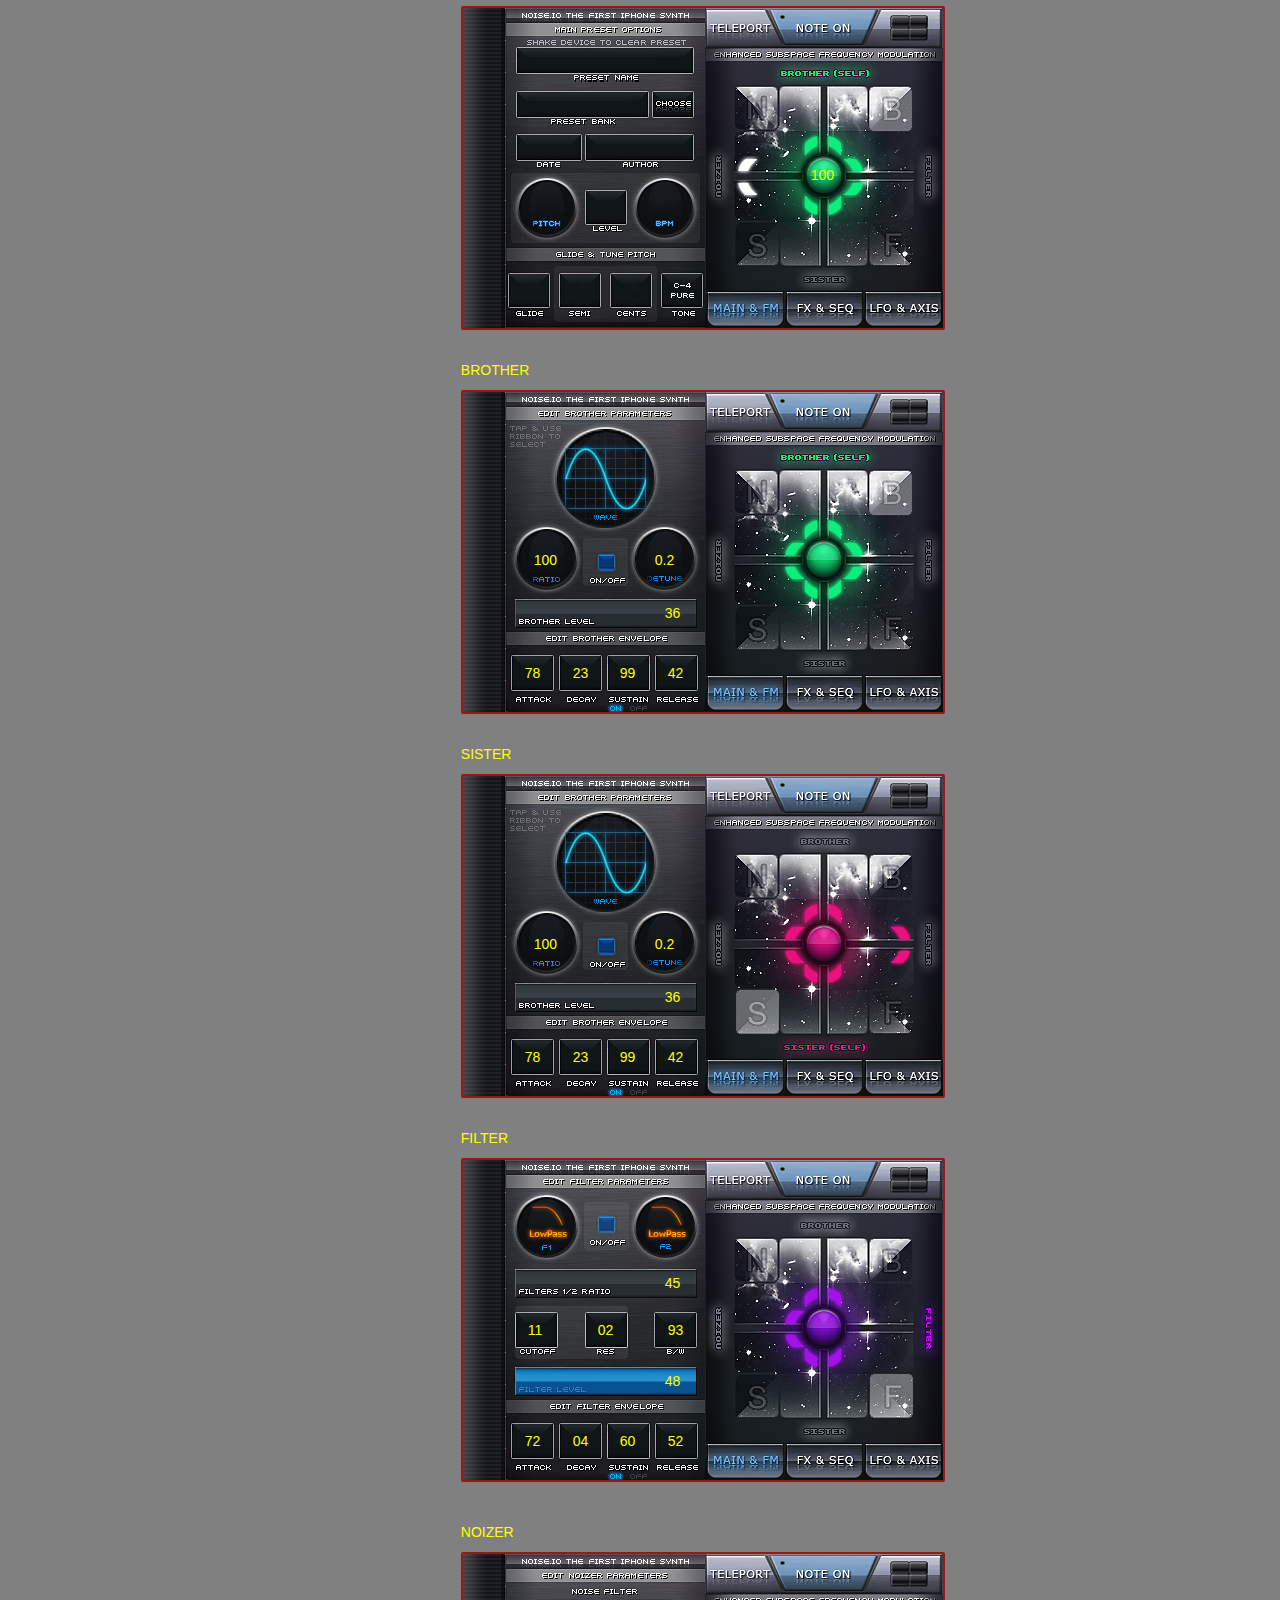
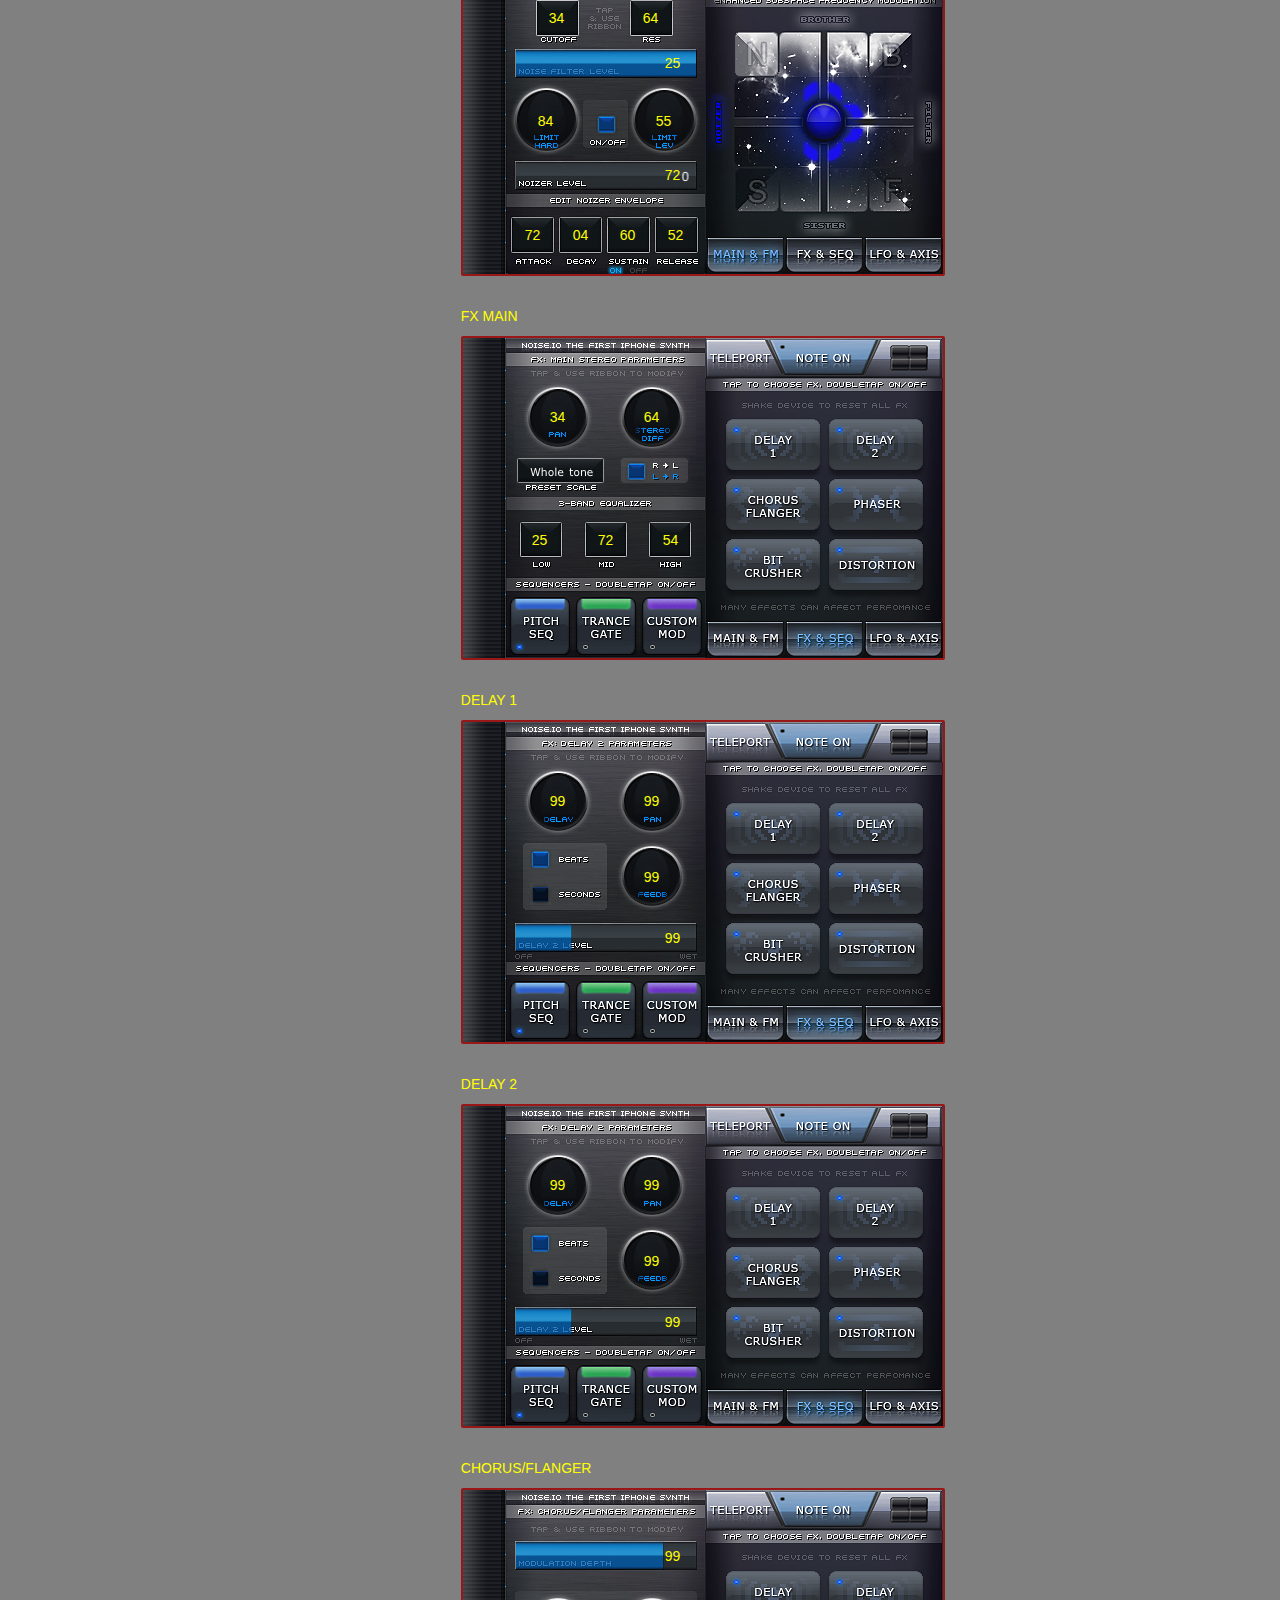
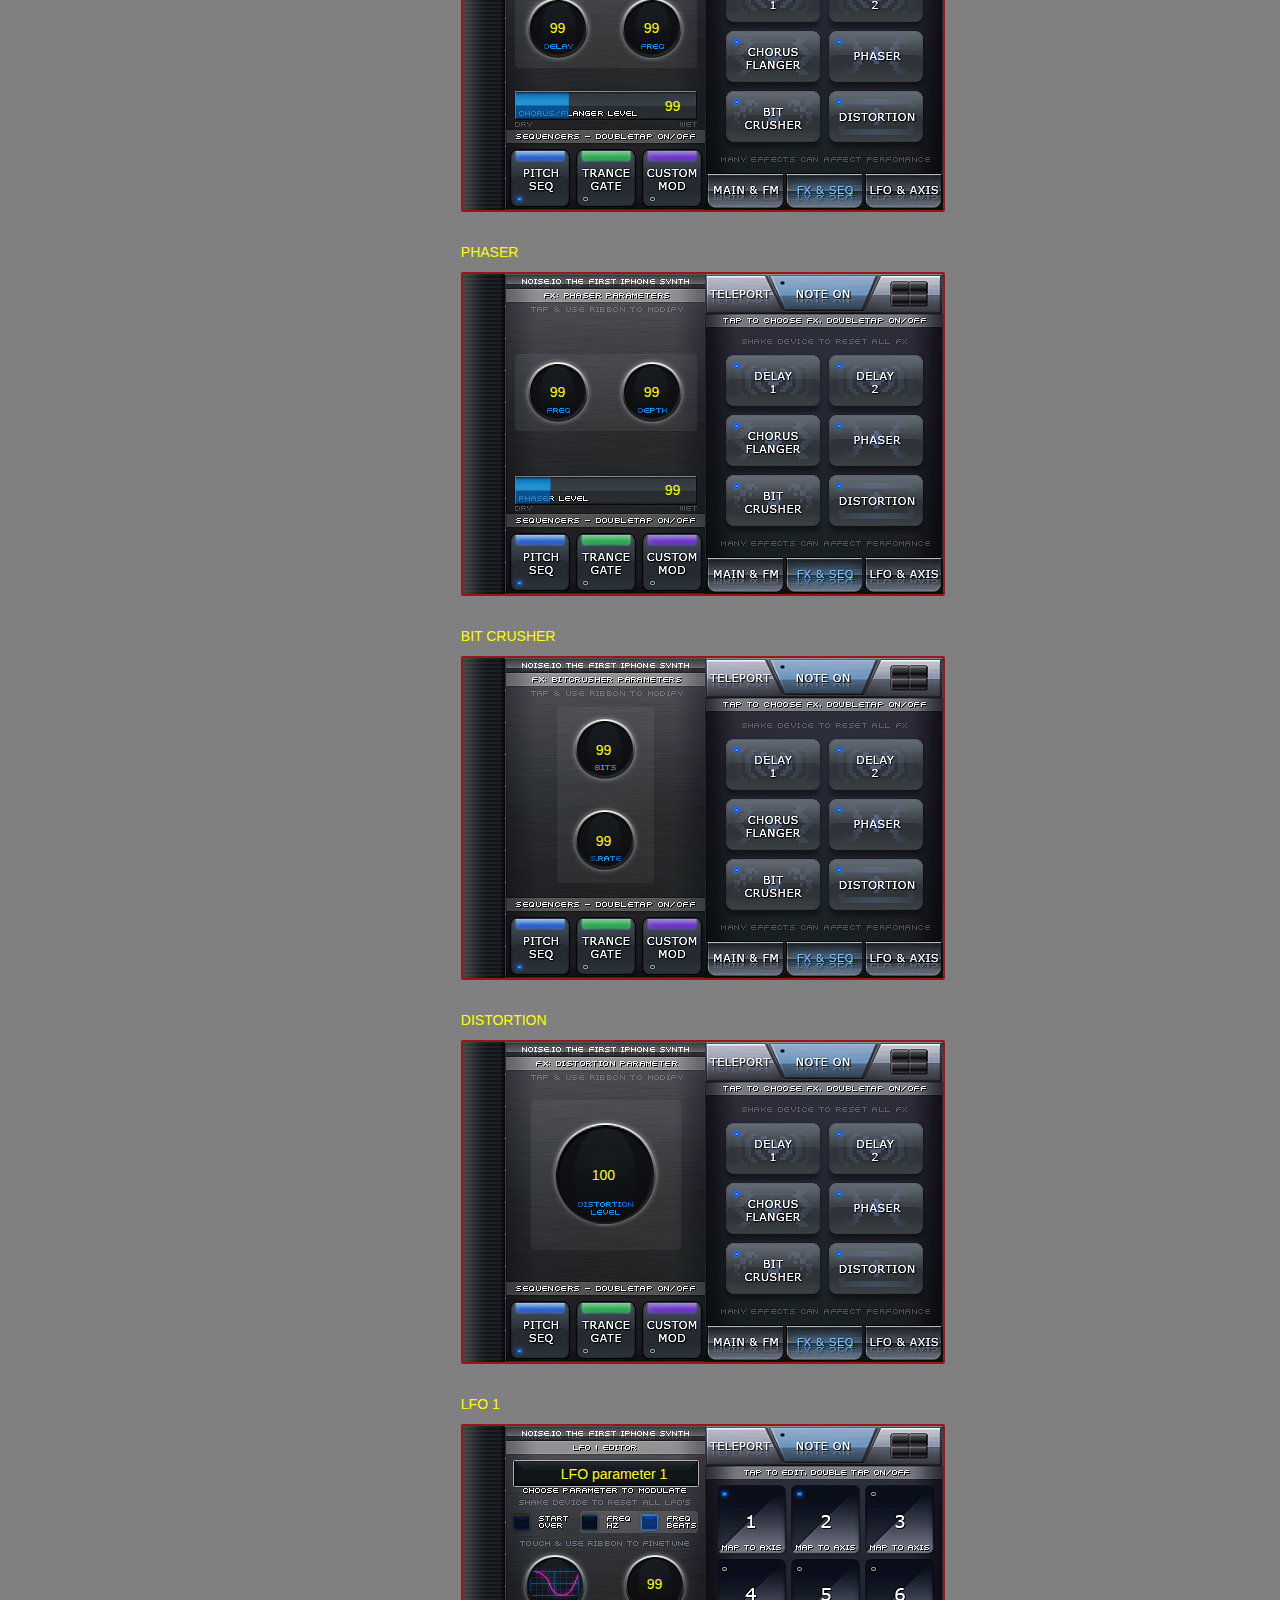
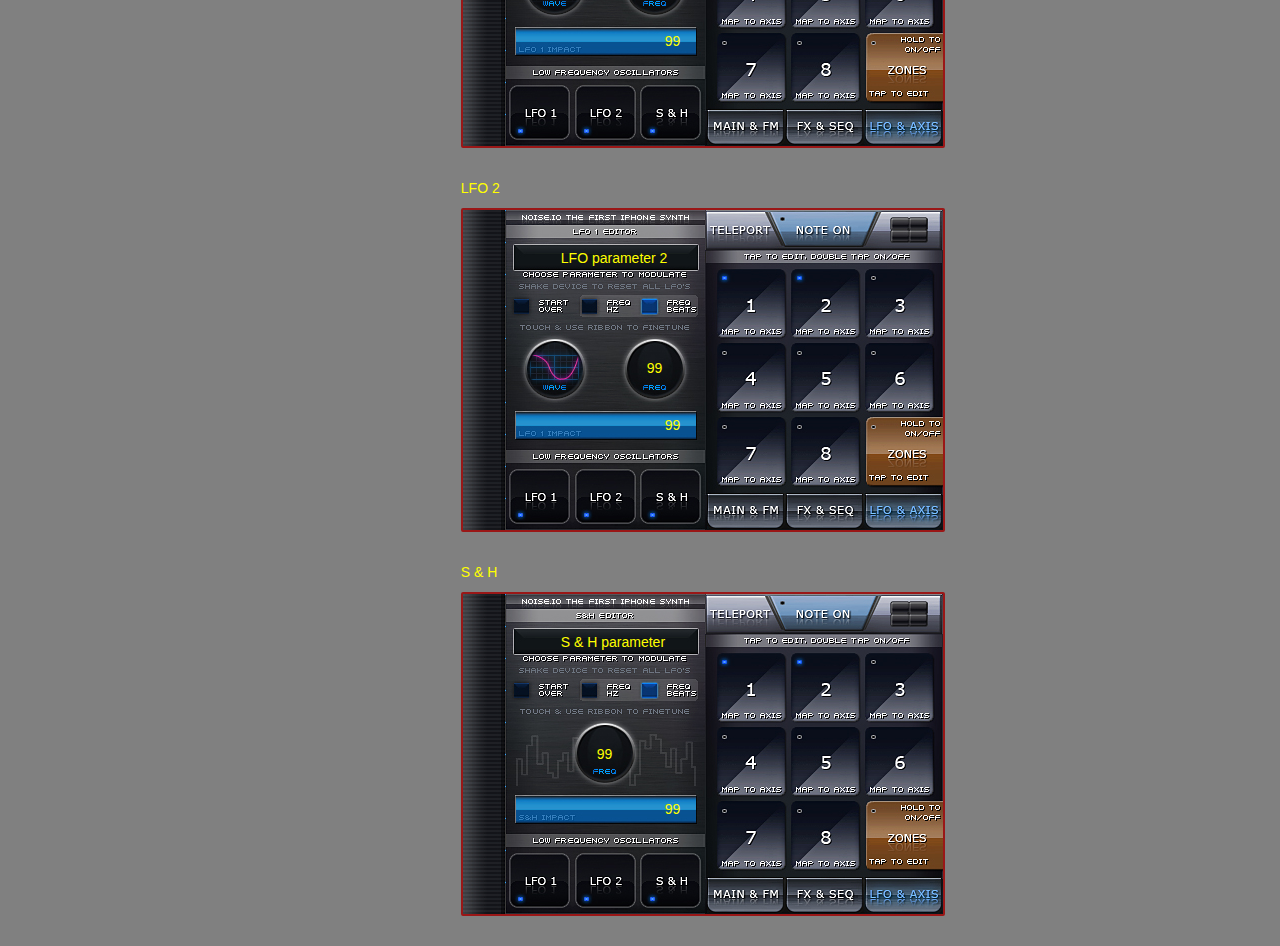
==== commit 94517ca7: "testing in progress (removed majority of html)" ====
--- a/html/loadpreset.html
+++ b/html/loadpreset.html
@@ -25,25 +25,7 @@
     <div class="loadMenu">
       <h4><a href="savepreset.html"><strong>SAVE PRESETS</strong></a></h4>
     </div> 
-
-<!--     <form class="navbar-form navbar-left loadPresetsWholeForm" role="songPreset">
-      <h3 class="presetInputHeaders">Load presets</h3>
-      <div class="form-group form-groupMain">
-        <input type="text" class="form-control" placeholder="Song name" required>
-      </div>
-      <hr>
-      <div class="form-actions savePresetButton">
-        <button type="submit" class="btn btn-default">Load preset</button>
-      </div>
-      <hr>
-    </form> -->
-
-    <form method="post" name="tasktitleform" action="">
-      <!-- <div class="title"></div> -->
-      <input class="tasktitle" id="tasktitle" name="tasktitle" type="text" value="Task name..." onfocus="if (this.value == 'Task name...') {this.value = '';}" onblur="if (this.value == '') {this.value = 'Task name...';}" />
-      <input class="saveMyPresets" value="Save" type="button" />
-    </form>
-
+    
 
 
     <!-- MAIN INFO -->
--- a/css/noise.css
+++ b/css/noise.css
@@ -3,7 +3,7 @@
 }*/
 body{
   background: grey;
-  background: url("../img/virus_bg.jpg") no-repeat fixed;
+  /*background: url("../img/virus_bg.jpg") no-repeat fixed;*/
   background-size: cover;
 }
 
@@ -82,9 +82,9 @@
   z-index: 100;
   position: absolute;
 }
-img{
+/*img{
   max-width: 100%;
-}
+}*/
 
 
 
@@ -257,8 +257,8 @@
   /*display: none;*/
   background-image: url("../img/Main/OSC_waveforms/waveGen-01.png");
   background-repeat: no-repeat;
-  width: 100%;
-  height: 100%;
+  width: 110px;
+  height: 110px;
   top: 63px;
   left: 89px;
   /*z-index: 0;*/
@@ -303,8 +303,8 @@
   /*display: none;*/
   background-image: url("../img/Main/OSC_waveforms/waveGen-01.png");
   background-repeat: no-repeat;
-  width: 100%;
-  height: 100%;
+  width: 110px;
+  height: 110px;
   top: 63px;
   left: 89px;
   /*z-index: 0;*/
@@ -349,8 +349,8 @@
   /*display: none;*/
   background-image: url("../img/Main/Filter/FILTER_EQ/f_01_lp.png");
   background-repeat: no-repeat;
-  width: 100%;
-  height: 100%;
+  width: 70px;
+  height: 55px;
   top: 58px;
   left: 49px;
 }
@@ -362,8 +362,8 @@
   /*display: none;*/
   background-image: url("../img/Main/Filter/FILTER_EQ/f_01_lp.png");
   background-repeat: no-repeat;
-  width: 100%;
-  height: 100%;
+  width: 70px;
+  height: 55px;
   top: 58px;
   left: 168px;
 }
@@ -563,8 +563,8 @@
   /*display: none;*/
   background-image: url("../img/LFO/LFO_waveforms/lfow_blob1.png");
   background-repeat: no-repeat;
-  width: 100%;
-  height: 100%;
+  width: 80px;
+  height: 60px;
   top: 148px;
   left: 45px;
 }
@@ -582,8 +582,8 @@
   /*display: none;*/
   background-image: url("../img/LFO/LFO_buttons/LFO1_on.jpg");
   background-repeat: no-repeat;
-  width: 100%;
-  height: 100%;
+  width: 64px;
+  height: 60px;
   top: 290px;
   left: 47px;
 }
@@ -591,8 +591,8 @@
   /*display: none;*/
   background-image: url("../img/LFO/LFO_buttons/LFO2_on.jpg");
   background-repeat: no-repeat;
-  width: 100%;
-  height: 100%;
+  width: 64px;
+  height: 60px;
   top: 290px;
   left: 113px;
 }
@@ -600,8 +600,8 @@
   /*display: none;*/
   background-image: url("../img/SH/SH_buttons/SH_on.jpg");
   background-repeat: no-repeat;
-  width: 100%;
-  height: 100%;
+  width: 64px;
+  height: 60px;
   top: 290px;
   left: 178px;
 }
@@ -621,8 +621,8 @@
   /*display: none;*/
   background-image: url("../img/LFO/LFO_waveforms/lfow_blob1.png");
   background-repeat: no-repeat;
-  width: 100%;
-  height: 100%;
+  width: 80px;
+  height: 60px;
   top: 148px;
   left: 45px;
 }
@@ -658,8 +658,8 @@
   /*display: none;*/
   background-image: url("../img/FX_main/Buttons_on_off/Delay1_on_nonfocus.jpg");
   background-repeat: no-repeat;
-  width: 100%;
-  height: 100%;
+  width: 98px;
+  height: 55px;
   top: 111px;
   left: 263px;
 }
@@ -667,8 +667,8 @@
   /*display: none;*/
   background-image: url("../img/FX_main/Buttons_on_off/Delay2_on_nonfocus.jpg");
   background-repeat: no-repeat;
-  width: 100%;
-  height: 100%;
+  width: 98px;
+  height: 55px;
   top: 111px;
   left: 366px;
 }
@@ -676,8 +676,8 @@
   /*display: none;*/
   background-image: url("../img/FX_main/Buttons_on_off/ChorusFlanger_on_nonfocus.jpg");
   background-repeat: no-repeat;
-  width: 100%;
-  height: 100%;
+  width: 98px;
+  height: 55px;
   top: 171px;
   left: 263px;
 }
@@ -685,8 +685,8 @@
   /*display: none;*/
   background-image: url("../img/FX_main/Buttons_on_off/Phaser_on_nonfocus.jpg");
   background-repeat: no-repeat;
-  width: 100%;
-  height: 100%;
+  width: 98px;
+  height: 55px;
   top: 171px;
   left: 366px;
 }
@@ -694,8 +694,8 @@
   /*display: none;*/
   background-image: url("../img/FX_main/Buttons_on_off/Bitcrusher_on_nonfocus.jpg");
   background-repeat: no-repeat;
-  width: 100%;
-  height: 100%;
+  width: 98px;
+  height: 55px;
   top: 231px;
   left: 263px;
 }
@@ -703,8 +703,8 @@
   /*display: none;*/
   background-image: url("../img/FX_main/Buttons_on_off/Distortion_on_nonfocus.jpg");
   background-repeat: no-repeat;
-  width: 100%;
-  height: 100%;
+  width: 98px;
+  height: 55px;
   top: 231px;
   left: 366px;
 }
